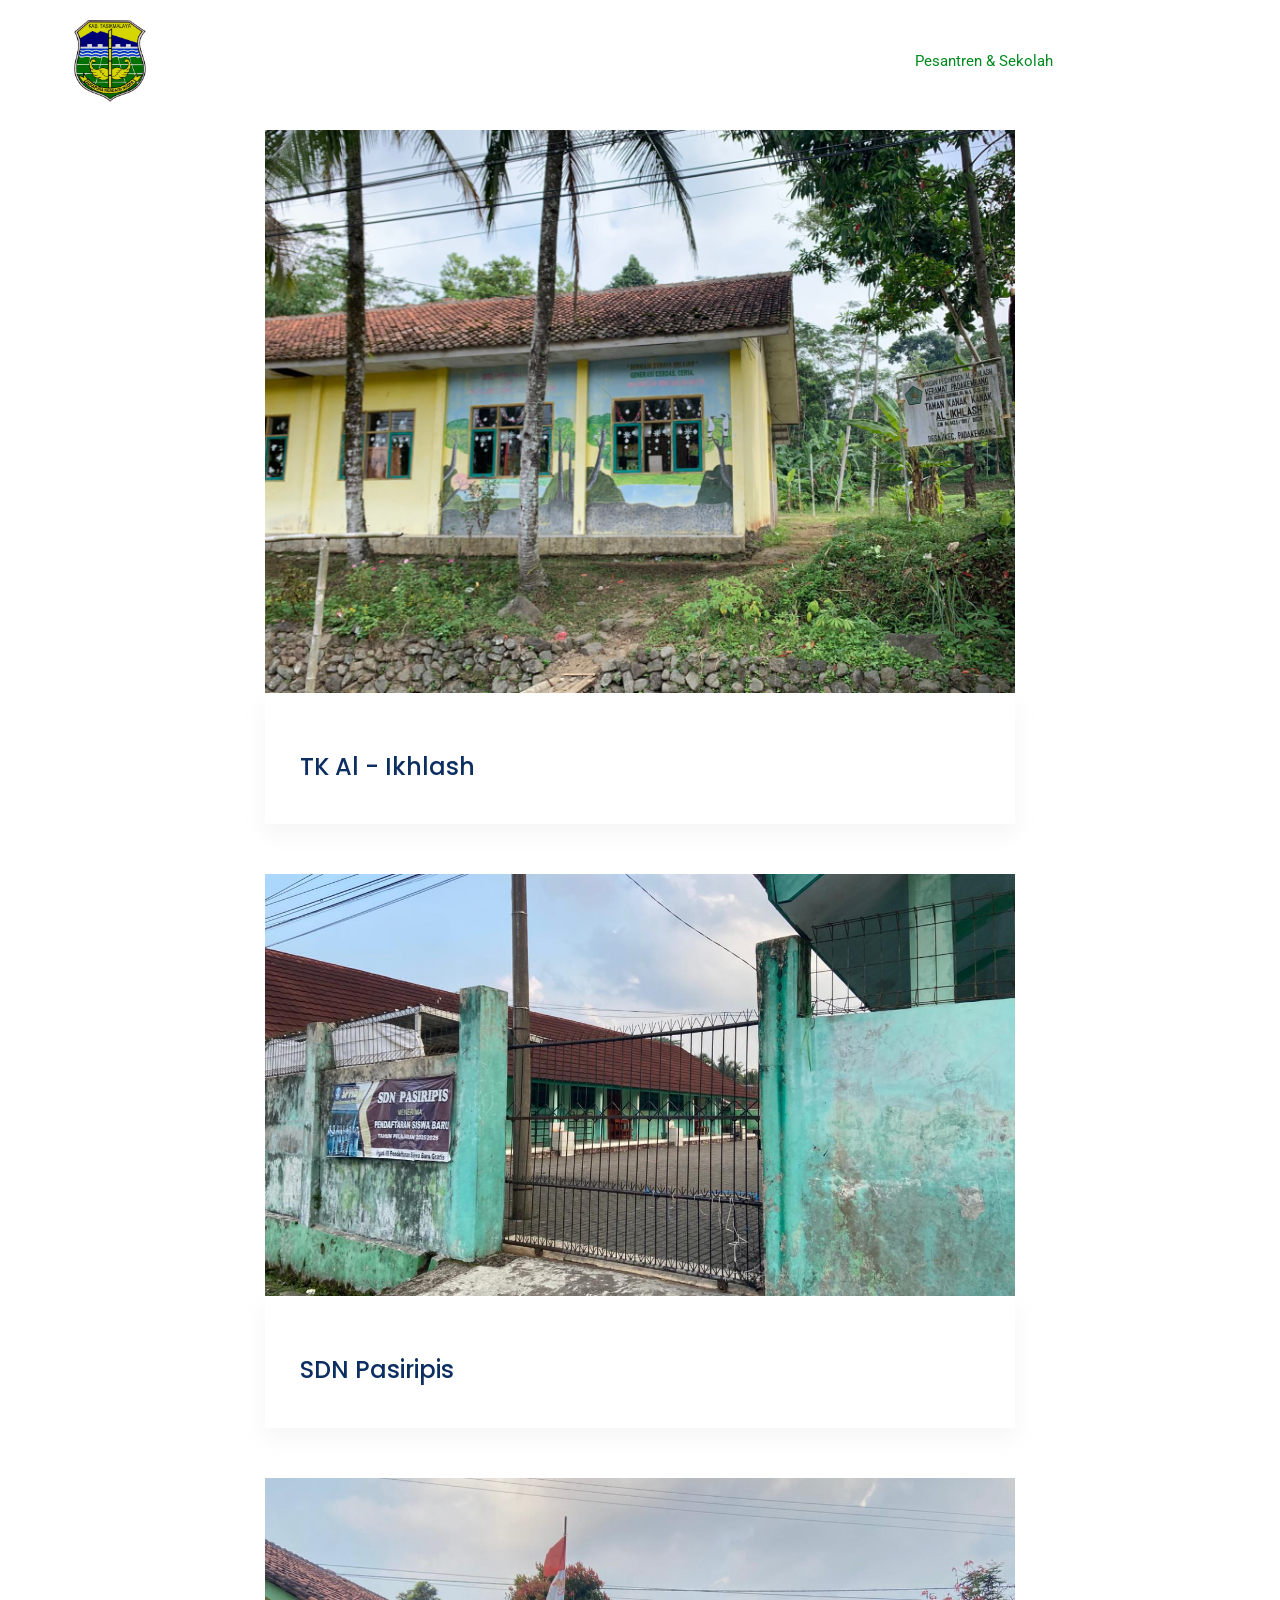
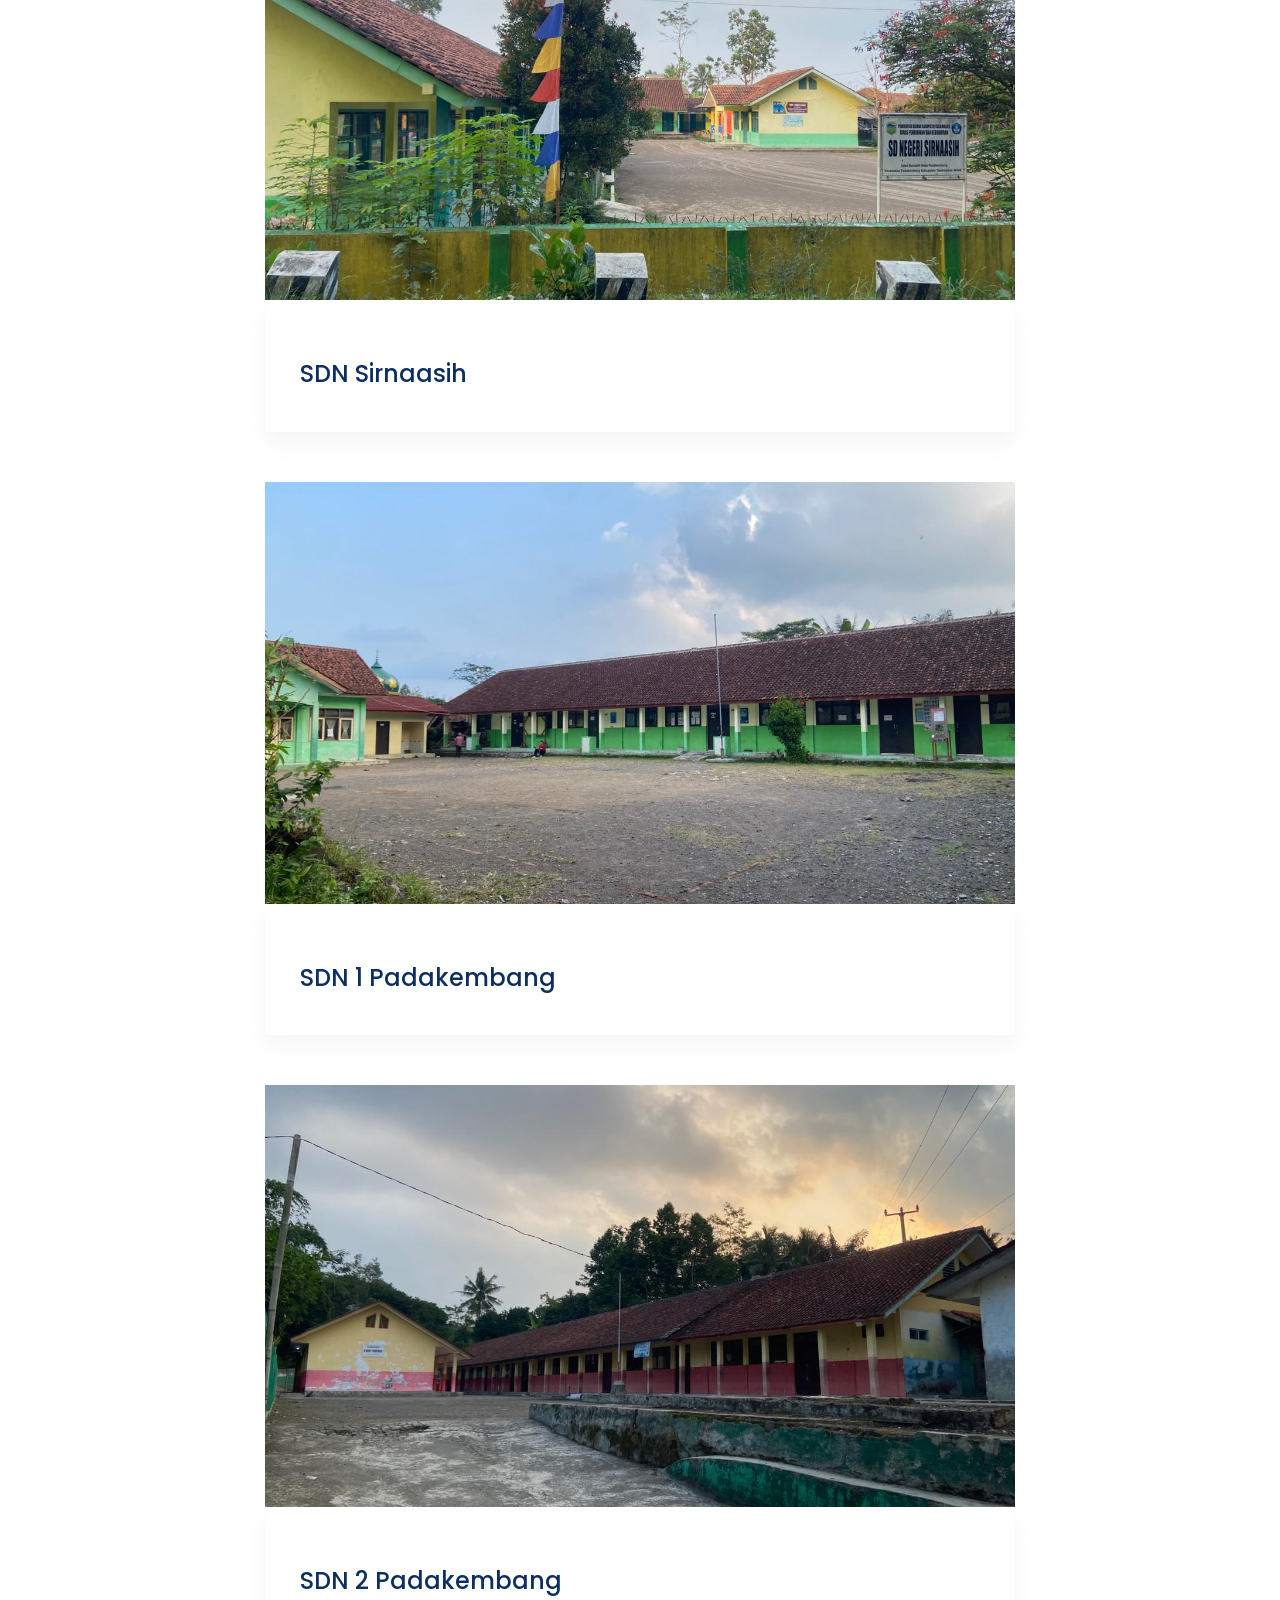
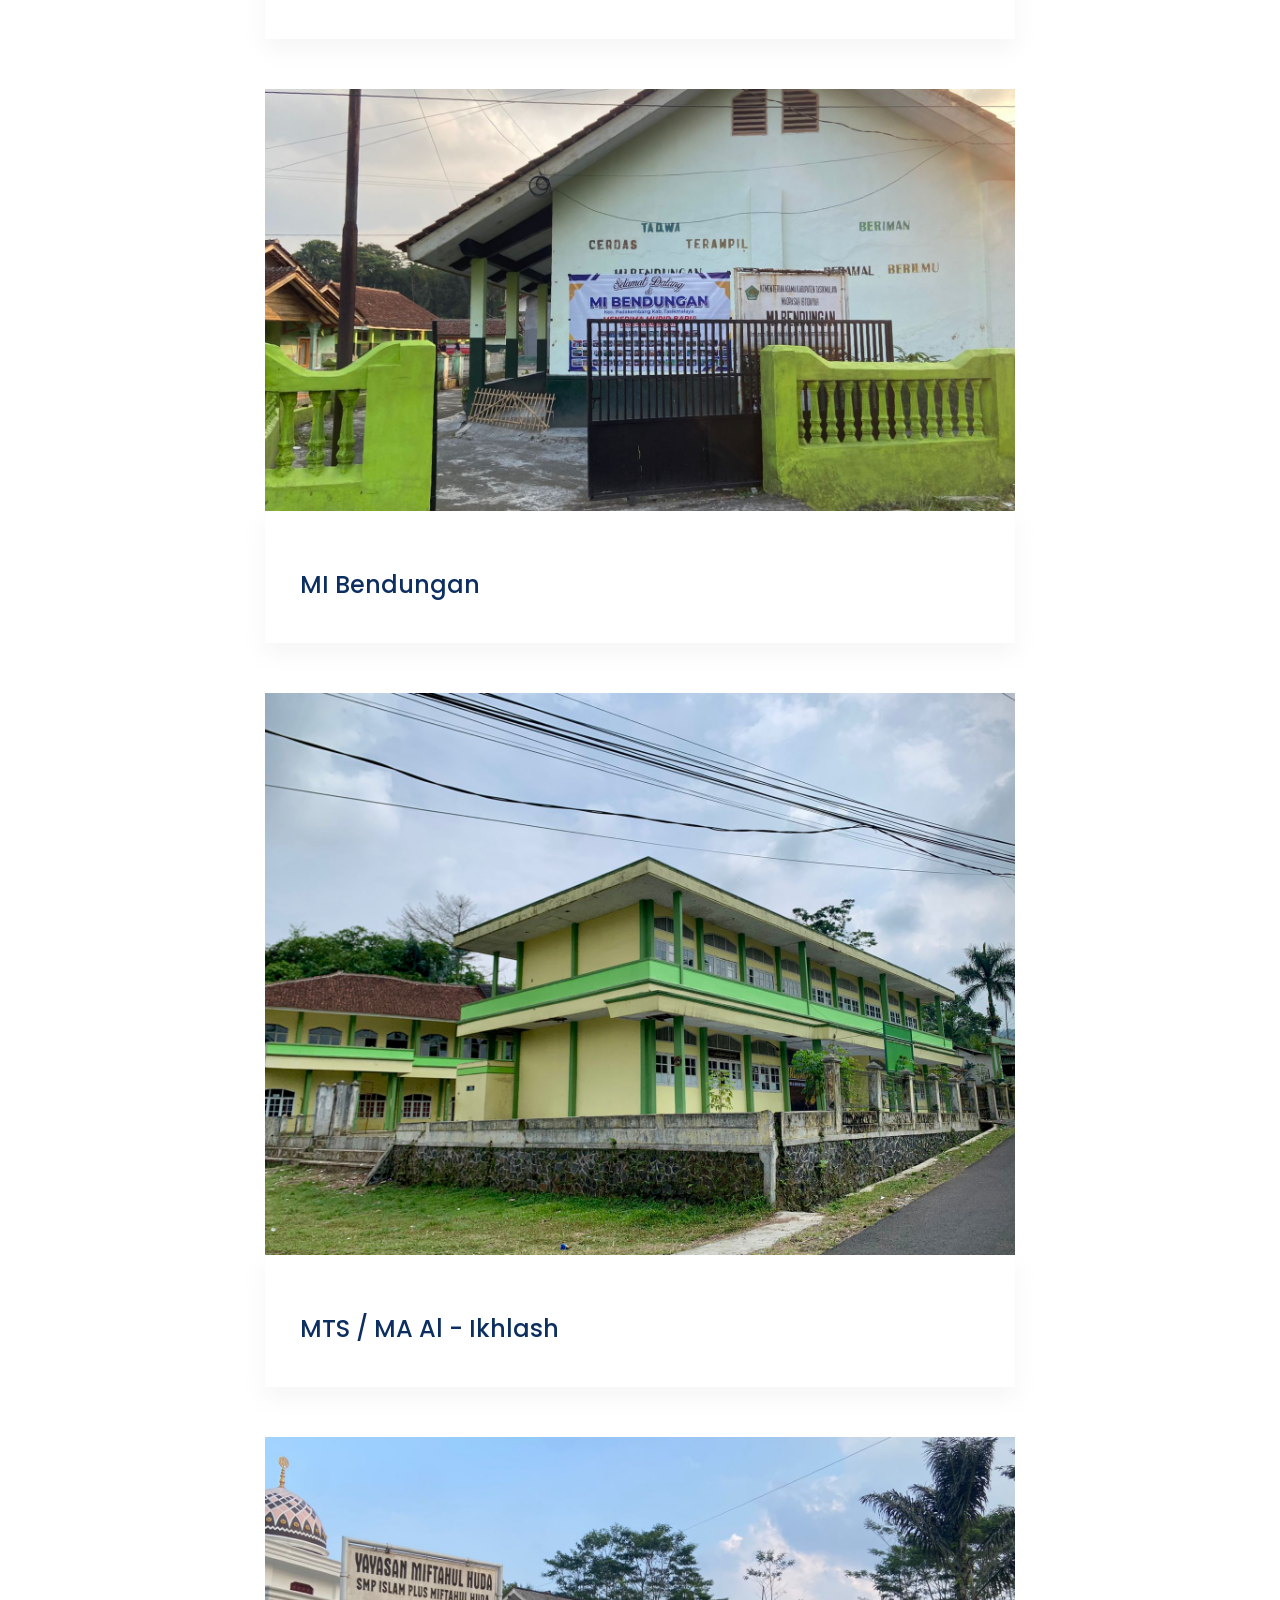
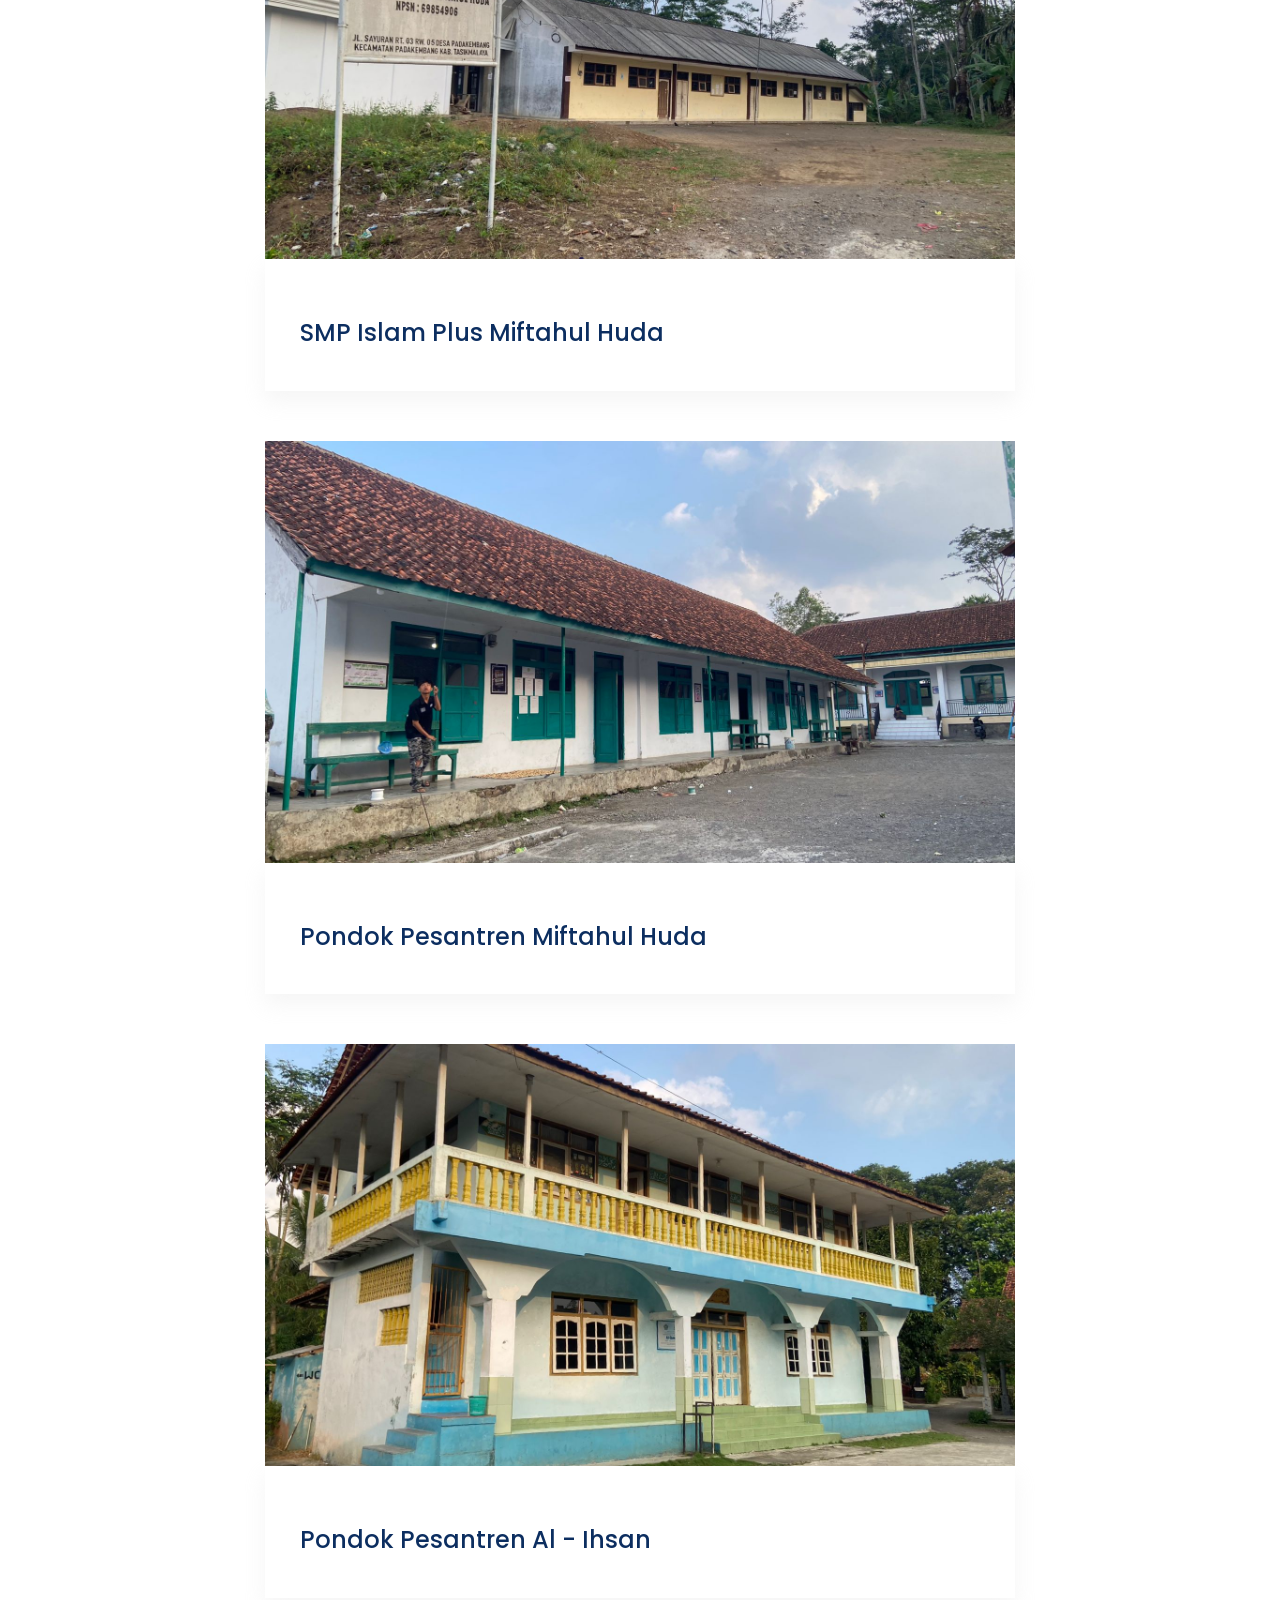
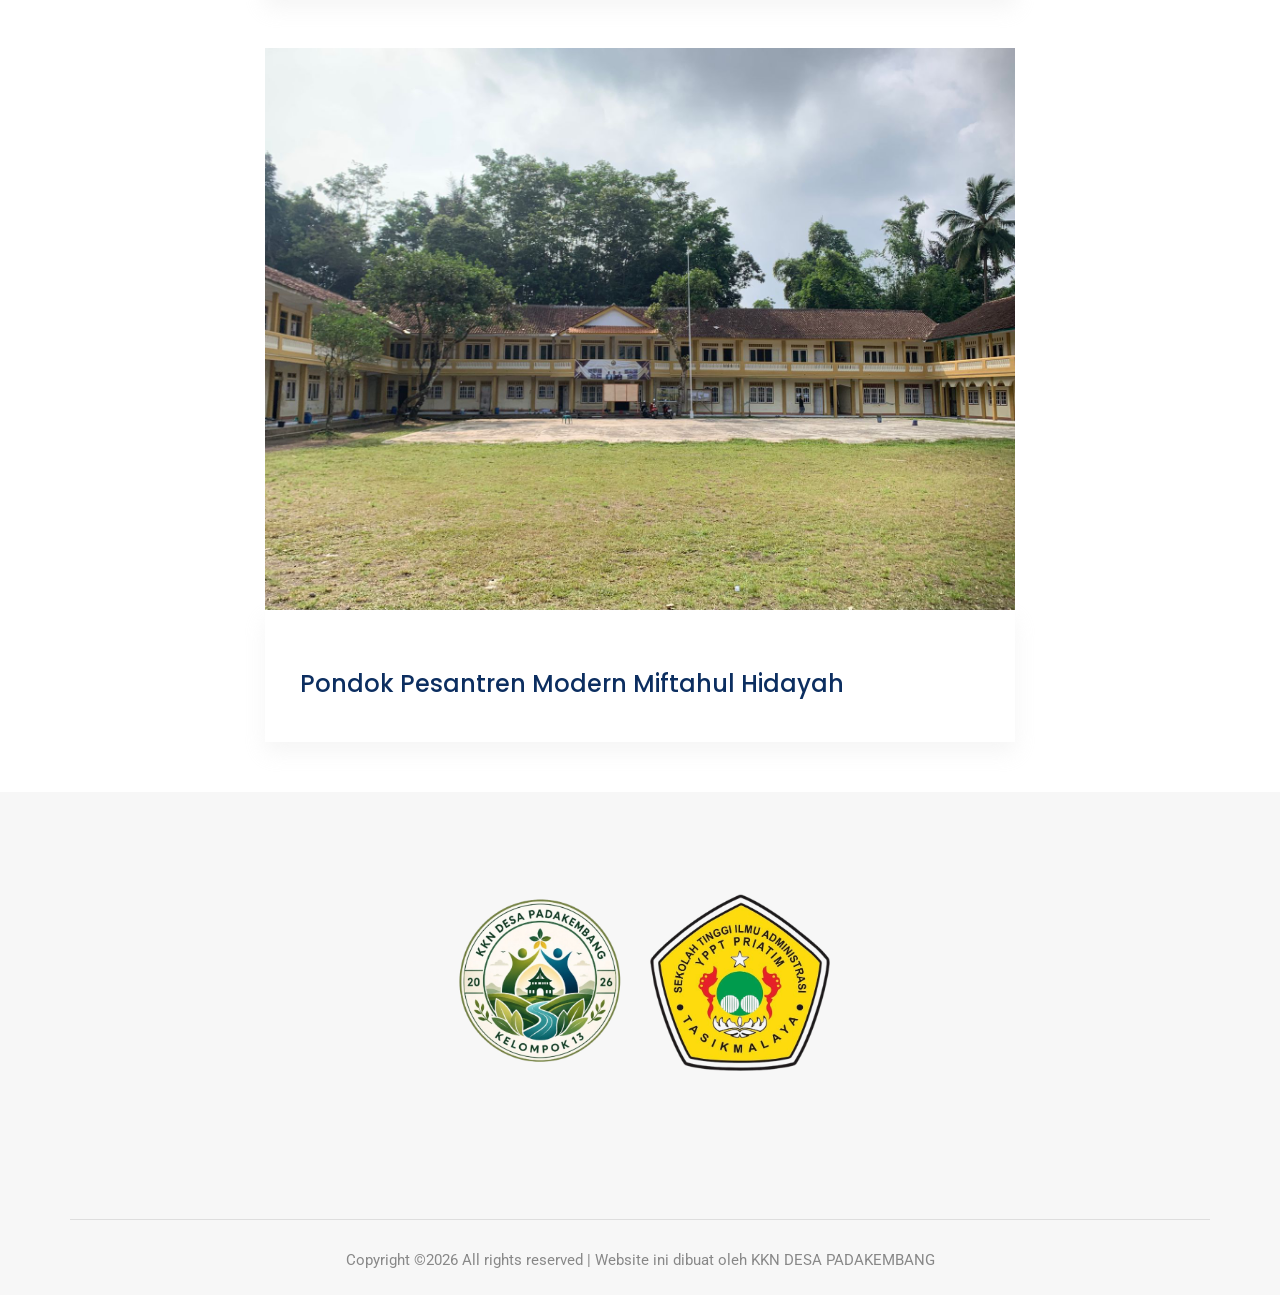
==== sekolah.html @ 6dbe3133 "first commit" ====
<!doctype html>
<html lang="en">

<head>
    <!-- Required meta tags -->
    <meta charset="utf-8">
    <meta name="viewport" content="width=device-width, initial-scale=1, shrink-to-fit=no">
    <title>PADAKEMBANG</title>
    <link rel="icon" href="img/favicon.png">
    <!-- Bootstrap CSS -->
    <link rel="stylesheet" href="css/bootstrap.min.css">
    <!-- animate CSS -->
    <link rel="stylesheet" href="css/animate.css">
    <!-- owl carousel CSS -->
    <link rel="stylesheet" href="css/owl.carousel.min.css">
    <!-- themify CSS -->
    <link rel="stylesheet" href="css/themify-icons.css">
    <!-- flaticon CSS -->
    <link rel="stylesheet" href="css/flaticon.css">
    <!-- font awesome CSS -->
    <link rel="stylesheet" href="css/magnific-popup.css">
    <!-- swiper CSS -->
    <link rel="stylesheet" href="css/slick.css">
    <!-- style CSS -->
    <link rel="stylesheet" href="css/style.css">
</head>

<body>
    <!--::header part start::-->
    <header class="main_menu home_menu">
        <div class="container">
            <div class="row align-items-center">
                <div class="col-lg-12">
                    <nav class="navbar navbar-expand-lg navbar-light">
                        <a class="navbar-brand" href="/"> <img src="img/kab.tasik/kabtasik.png" alt="logo"> </a>
                        <button class="navbar-toggler" type="button" data-toggle="collapse"
                            data-target="#navbarSupportedContent" aria-controls="navbarSupportedContent"
                            aria-expanded="false" aria-label="Toggle navigation">
                            <span class="navbar-toggler-icon"></span>
                        </button>

                        <div class="collapse navbar-collapse main-menu-item justify-content-end"
                          id="navbarSupportedContent">
                          <ul class="navbar-nav align-items-center">
                              <li class="nav-item">
                                  <a class="nav-link" href="index.html" >Beranda</a>
                              </li>
                              <li class="nav-item">
                                <a class="nav-link" href="tentang.html">Profil Desa</a>
                            </li>
                              <li class="nav-item">
                                  <a class="nav-link" href="peta.html">Peta</a>
                              </li>
                              <li class="nav-item">
                                  <a class="nav-link" href="umkm.html">UMKM</a>
                              </li>
                              <li class="nav-item">
                                  <a class="nav-link" href="wisata.html">Desa Wisata</a>
                              </li>
                              <li class="nav-item active">
                                  <a class="nav-link" href="sekolah.html">Pesantren & Sekolah</a>
                              </li>
                              <li class="nav-item">
                                  <a class="nav-link" href="kontak.html">Kontak Kami</a>
                              </li>                             
                            </ul>
                        </div>
                    </nav>
                </div>
            </div>
        </div>
    </header>
    <!-- Header part end-->
    <!-- breadcrumb start
    <section class="breadcrumb breadcrumb_bg-sekolah">
        <div class="container">
            <div class="row">
                <div class="col-lg-12">
                    <div class="breadcrumb_iner text-center">
                        <div class="breadcrumb_iner_item">
                            <h2>Sekolah</h2>
                        </div>
                    </div>
                </div>
            </div>
        </div>
    </section> -->
    <!-- breadcrumb start-->


    <!--================Blog Area =================-->
    <section class="blog_area section_padding">
        <div class="container">
            <div class="row justify-content-center">
                <div class="col-lg-8 mb-5 mb-lg-0">
                    <div class="blog_left_sidebar">
                        <article class="blog_item">
                            <div class="blog_item_img">
                                <img class="card-img rounded-0" src="img/sekolah11.jpeg" alt="">
                            </div>
                            <div class="blog_details">
                                <a class="d-inline-block" href="single-blog.html">
                                    <h3>TK Al - Ikhlash</h3>
                                </a>
                            </div>
                        </article>
                        <article class="blog_item">
                            <div class="blog_item_img">
                                <img class="card-img rounded-0" src="img/sekolah5.jpeg" alt="">
                            </div>
                            <div class="blog_details">
                                <a class="d-inline-block" href="single-blog.html">
                                    <h3>SDN Pasiripis</h3>
                                </a>
                            </div>
                        </article>
                        <article class="blog_item">
                            <div class="blog_item_img">
                                <img class="card-img rounded-0" src="img/sekolah1.jpeg" alt="">
                            </div>
                            <div class="blog_details">
                                <a class="d-inline-block" href="single-blog.html">
                                    <h3>SDN Sirnaasih</h3>
                                </a>
                            </div>
                        </article>
                        <article class="blog_item">
                            <div class="blog_item_img">
                                <img class="card-img rounded-0" src="img/sekolah3.jpeg" alt="">
                            </div>
                            <div class="blog_details">
                                <a class="d-inline-block" href="single-blog.html">
                                    <h3>SDN 1 Padakembang</h3>
                                </a>
                            </div>
                        </article>
                        <article class="blog_item">
                            <div class="blog_item_img">
                                <img class="card-img rounded-0" src="img/sekolah2.jpeg" alt="">
                            </div>
                            <div class="blog_details">
                                <a class="d-inline-block" href="single-blog.html">
                                    <h3>SDN 2 Padakembang</h3>
                                </a>
                            </div>
                        </article>
                        <article class="blog_item">
                            <div class="blog_item_img">
                                <img class="card-img rounded-0" src="img/sekolah8.jpeg" alt="">
                            </div>
                            <div class="blog_details">
                                <a class="d-inline-block" href="single-blog.html">
                                    <h3>MI Bendungan</h3>
                                </a>
                            </div>
                        </article>
                        <article class="blog_item">
                            <div class="blog_item_img">
                                <img class="card-img rounded-0" src="img/sekolah10.jpeg" alt="">
                            </div>
                            <div class="blog_details">
                                <a class="d-inline-block" href="single-blog.html">
                                    <h3>MTS / MA Al - Ikhlash</h3>
                                </a>
                            </div>
                        </article>
                        <article class="blog_item">
                            <div class="blog_item_img">
                                <img class="card-img rounded-0" src="img/sekolah7.jpeg" alt="">
                            </div>
                            <div class="blog_details">
                                <a class="d-inline-block" href="single-blog.html">
                                    <h3>SMP Islam Plus Miftahul Huda</h3>
                                </a>
                            </div>
                        </article>
                        <article class="blog_item">
                            <div class="blog_item_img">
                                <img class="card-img rounded-0" src="img/sekolah6.jpeg" alt="">
                            </div>
                            <div class="blog_details">
                                <a class="d-inline-block" href="single-blog.html">
                                    <h3>Pondok Pesantren Miftahul Huda</h3>
                                </a>
                            </div>
                        </article>
                        <article class="blog_item">
                            <div class="blog_item_img">
                                <img class="card-img rounded-0" src="img/sekolah9.jpeg" alt="">
                            </div>
                            <div class="blog_details">
                                <a class="d-inline-block" href="single-blog.html">
                                    <h3>Pondok Pesantren Al - Ihsan</h3>
                                </a>
                            </div>
                        </article>
                        <article class="blog_item">
                            <div class="blog_item_img">
                                <img class="card-img rounded-0" src="img/sekolah4.jpeg" alt="">
                            </div>
                            <div class="blog_details">
                                <a class="d-inline-block" href="single-blog.html">
                                    <h3>Pondok Pesantren Modern Miftahul Hidayah</h3>
                                </a>
                            </div>
                        </article>
                    </div>
                </div>
                
                    </div>
                </div>
            </div>
        </div>
    </section>
    <!--================Blog Area =================-->

    <!-- footer part start-->
    <footer class="footer-area">
        <div class="container">
            <div class="row justify-content-between">
                <div class="single-footer-widget footer_1 logo-footer">
                    <div class="single-footer-widget footer_1">
                        <a href="/"> <img src="img/kkn.png" alt=""> </a>
                        <a href="/"> <img src="img/kampus.png" alt=""> </a>
                    </div>
                </div>

  
        </div>
        <div class="container-fluid">
            <div class="row">
                <div class="col-lg-12">
                    <div class="copyright_part_text text-center">
                        <div class="row">
                            <div class="col-lg-12">
                                <p class="footer-text m-0"><!-- Link back to Colorlib can't be removed. Template is licensed under CC BY 3.0. -->
    Copyright &copy;<script>document.write(new Date().getFullYear());</script> All rights reserved | Website ini dibuat oleh KKN DESA PADAKEMBANG
    <!-- Link back to Colorlib can't be removed. Template is licensed under CC BY 3.0. --></p>
                            </div>
                        </div>
                    </div>
                </div>
            </div>
        </div>
    </footer>
    <!-- footer part end-->

    <!-- jquery plugins here-->
    <!-- jquery -->
    <script src="js/jquery-1.12.1.min.js"></script>
    <!-- popper js -->
    <script src="js/popper.min.js"></script>
    <!-- bootstrap js -->
    <script src="js/bootstrap.min.js"></script>
    <!-- easing js -->
    <script src="js/jquery.magnific-popup.js"></script>
    <!-- swiper js -->
    <script src="js/swiper.min.js"></script>
    <script src="js/jquery.nice-select.min.js"></script>
    <!-- swiper js -->
    <script src="js/masonry.pkgd.js"></script>
    <!-- particles js -->
    <script src="js/owl.carousel.min.js"></script>
    <!-- swiper js -->
    <script src="js/slick.min.js"></script>
    <script src="js/jquery.counterup.min.js"></script>
    <script src="js/waypoints.min.js"></script>
    <!-- custom js -->
    <script src="js/custom.js"></script>
</body>

</html>
---- css/themify-icons.css ----
@font-face {
	font-family: 'themify';
	src:url('../fonts/themify.eot?-fvbane');
	src:url('../fonts/themify.eot?#iefix-fvbane') format('embedded-opentype'),
		url('../fonts/themify.woff?-fvbane') format('woff'),
		url('../fonts/themify.ttf?-fvbane') format('truetype'),
		url('../fonts/themify.svg?-fvbane#themify') format('svg');
	font-weight: normal;
	font-style: normal;
}

[class^="ti-"], [class*=" ti-"] {
	font-family: 'themify';
	speak: none;
	font-style: normal;
	font-weight: normal;
	font-variant: normal;
	text-transform: none;
	line-height: 1;

	/* Better Font Rendering =========== */
	-webkit-font-smoothing: antialiased;
	-moz-osx-font-smoothing: grayscale;
}

.ti-wand:before {
	content: "\e600";
}
.ti-volume:before {
	content: "\e601";
}
.ti-user:before {
	content: "\e602";
}
.ti-unlock:before {
	content: "\e603";
}
.ti-unlink:before {
	content: "\e604";
}
.ti-trash:before {
	content: "\e605";
}
.ti-thought:before {
	content: "\e606";
}
.ti-target:before {
	content: "\e607";
}
.ti-tag:before {
	content: "\e608";
}
.ti-tablet:before {
	content: "\e609";
}
.ti-star:before {
	content: "\e60a";
}
.ti-spray:before {
	content: "\e60b";
}
.ti-signal:before {
	content: "\e60c";
}
.ti-shopping-cart:before {
	content: "\e60d";
}
.ti-shopping-cart-full:before {
	content: "\e60e";
}
.ti-settings:before {
	content: "\e60f";
}
.ti-search:before {
	content: "\e610";
}
.ti-zoom-in:before {
	content: "\e611";
}
.ti-zoom-out:before {
	content: "\e612";
}
.ti-cut:before {
	content: "\e613";
}
.ti-ruler:before {
	content: "\e614";
}
.ti-ruler-pencil:before {
	content: "\e615";
}
.ti-ruler-alt:before {
	content: "\e616";
}
.ti-bookmark:before {
	content: "\e617";
}
.ti-bookmark-alt:before {
	content: "\e618";
}
.ti-reload:before {
	content: "\e619";
}
.ti-plus:before {
	content: "\e61a";
}
.ti-pin:before {
	content: "\e61b";
}
.ti-pencil:before {
	content: "\e61c";
}
.ti-pencil-alt:before {
	content: "\e61d";
}
.ti-paint-roller:before {
	content: "\e61e";
}
.ti-paint-bucket:before {
	content: "\e61f";
}
.ti-na:before {
	content: "\e620";
}
.ti-mobile:before {
	content: "\e621";
}
.ti-minus:before {
	content: "\e622";
}
.ti-medall:before {
	content: "\e623";
}
.ti-medall-alt:before {
	content: "\e624";
}
.ti-marker:before {
	content: "\e625";
}
.ti-marker-alt:before {
	content: "\e626";
}
.ti-arrow-up:before {
	content: "\e627";
}
.ti-arrow-right:before {
	content: "\e628";
}
.ti-arrow-left:before {
	content: "\e629";
}
.ti-arrow-down:before {
	content: "\e62a";
}
.ti-lock:before {
	content: "\e62b";
}
.ti-location-arrow:before {
	content: "\e62c";
}
.ti-link:before {
	content: "\e62d";
}
.ti-layout:before {
	content: "\e62e";
}
.ti-layers:before {
	content: "\e62f";
}
.ti-layers-alt:before {
	content: "\e630";
}
.ti-key:before {
	content: "\e631";
}
.ti-import:before {
	content: "\e632";
}
.ti-image:before {
	content: "\e633";
}
.ti-heart:before {
	content: "\e634";
}
.ti-heart-broken:before {
	content: "\e635";
}
.ti-hand-stop:before {
	content: "\e636";
}
.ti-hand-open:before {
	content: "\e637";
}
.ti-hand-drag:before {
	content: "\e638";
}
.ti-folder:before {
	content: "\e639";
}
.ti-flag:before {
	content: "\e63a";
}
.ti-flag-alt:before {
	content: "\e63b";
}
.ti-flag-alt-2:before {
	content: "\e63c";
}
.ti-eye:before {
	content: "\e63d";
}
.ti-export:before {
	content: "\e63e";
}
.ti-exchange-vertical:before {
	content: "\e63f";
}
.ti-desktop:before {
	content: "\e640";
}
.ti-cup:before {
	content: "\e641";
}
.ti-crown:before {
	content: "\e642";
}
.ti-comments:before {
	content: "\e643";
}
.ti-comment:before {
	content: "\e644";
}
.ti-comment-alt:before {
	content: "\e645";
}
.ti-close:before {
	content: "\e646";
}
.ti-clip:before {
	content: "\e647";
}
.ti-angle-up:before {
	content: "\e648";
}
.ti-angle-right:before {
	content: "\e649";
}
.ti-angle-left:before {
	content: "\e64a";
}
.ti-angle-down:before {
	content: "\e64b";
}
.ti-check:before {
	content: "\e64c";
}
.ti-check-box:before {
	content: "\e64d";
}
.ti-camera:before {
	content: "\e64e";
}
.ti-announcement:before {
	content: "\e64f";
}
.ti-brush:before {
	content: "\e650";
}
.ti-briefcase:before {
	content: "\e651";
}
.ti-bolt:before {
	content: "\e652";
}
.ti-bolt-alt:before {
	content: "\e653";
}
.ti-blackboard:before {
	content: "\e654";
}
.ti-bag:before {
	content: "\e655";
}
.ti-move:before {
	content: "\e656";
}
.ti-arrows-vertical:before {
	content: "\e657";
}
.ti-arrows-horizontal:before {
	content: "\e658";
}
.ti-fullscreen:before {
	content: "\e659";
}
.ti-arrow-top-right:before {
	content: "\e65a";
}
.ti-arrow-top-left:before {
	content: "\e65b";
}
.ti-arrow-circle-up:before {
	content: "\e65c";
}
.ti-arrow-circle-right:before {
	content: "\e65d";
}
.ti-arrow-circle-left:before {
	content: "\e65e";
}
.ti-arrow-circle-down:before {
	content: "\e65f";
}
.ti-angle-double-up:before {
	content: "\e660";
}
.ti-angle-double-right:before {
	content: "\e661";
}
.ti-angle-double-left:before {
	content: "\e662";
}
.ti-angle-double-down:before {
	content: "\e663";
}
.ti-zip:before {
	content: "\e664";
}
.ti-world:before {
	content: "\e665";
}
.ti-wheelchair:before {
	content: "\e666";
}
.ti-view-list:before {
	content: "\e667";
}
.ti-view-list-alt:before {
	content: "\e668";
}
.ti-view-grid:before {
	content: "\e669";
}
.ti-uppercase:before {
	content: "\e66a";
}
.ti-upload:before {
	content: "\e66b";
}
.ti-underline:before {
	content: "\e66c";
}
.ti-truck:before {
	content: "\e66d";
}
.ti-timer:before {
	content: "\e66e";
}
.ti-ticket:before {
	content: "\e66f";
}
.ti-thumb-up:before {
	content: "\e670";
}
.ti-thumb-down:before {
	content: "\e671";
}
.ti-text:before {
	content: "\e672";
}
.ti-stats-up:before {
	content: "\e673";
}
.ti-stats-down:before {
	content: "\e674";
}
.ti-split-v:before {
	content: "\e675";
}
.ti-split-h:before {
	content: "\e676";
}
.ti-smallcap:before {
	content: "\e677";
}
.ti-shine:before {
	content: "\e678";
}
.ti-shift-right:before {
	content: "\e679";
}
.ti-shift-left:before {
	content: "\e67a";
}
.ti-shield:before {
	content: "\e67b";
}
.ti-notepad:before {
	content: "\e67c";
}
.ti-server:before {
	content: "\e67d";
}
.ti-quote-right:before {
	content: "\e67e";
}
.ti-quote-left:before {
	content: "\e67f";
}
.ti-pulse:before {
	content: "\e680";
}
.ti-printer:before {
	content: "\e681";
}
.ti-power-off:before {
	content: "\e682";
}
.ti-plug:before {
	content: "\e683";
}
.ti-pie-chart:before {
	content: "\e684";
}
.ti-paragraph:before {
	content: "\e685";
}
.ti-panel:before {
	content: "\e686";
}
.ti-package:before {
	content: "\e687";
}
.ti-music:before {
	content: "\e688";
}
.ti-music-alt:before {
	content: "\e689";
}
.ti-mouse:before {
	content: "\e68a";
}
.ti-mouse-alt:before {
	content: "\e68b";
}
.ti-money:before {
	content: "\e68c";
}
.ti-microphone:before {
	content: "\e68d";
}
.ti-menu:before {
	content: "\e68e";
}
.ti-menu-alt:before {
	content: "\e68f";
}
.ti-map:before {
	content: "\e690";
}
.ti-map-alt:before {
	content: "\e691";
}
.ti-loop:before {
	content: "\e692";
}
.ti-location-pin:before {
	content: "\e693";
}
.ti-list:before {
	content: "\e694";
}
.ti-light-bulb:before {
	content: "\e695";
}
.ti-Italic:before {
	content: "\e696";
}
.ti-info:before {
	content: "\e697";
}
.ti-infinite:before {
	content: "\e698";
}
.ti-id-badge:before {
	content: "\e699";
}
.ti-hummer:before {
	content: "\e69a";
}
.ti-home:before {
	content: "\e69b";
}
.ti-help:before {
	content: "\e69c";
}
.ti-headphone:before {
	content: "\e69d";
}
.ti-harddrives:before {
	content: "\e69e";
}
.ti-harddrive:before {
	content: "\e69f";
}
.ti-gift:before {
	content: "\e6a0";
}
.ti-game:before {
	content: "\e6a1";
}
.ti-filter:before {
	content: "\e6a2";
}
.ti-files:before {
	content: "\e6a3";
}
.ti-file:before {
	content: "\e6a4";
}
.ti-eraser:before {
	content: "\e6a5";
}
.ti-envelope:before {
	content: "\e6a6";
}
.ti-download:before {
	content: "\e6a7";
}
.ti-direction:before {
	content: "\e6a8";
}
.ti-direction-alt:before {
	content: "\e6a9";
}
.ti-dashboard:before {
	content: "\e6aa";
}
.ti-control-stop:before {
	content: "\e6ab";
}
.ti-control-shuffle:before {
	content: "\e6ac";
}
.ti-control-play:before {
	content: "\e6ad";
}
.ti-control-pause:before {
	content: "\e6ae";
}
.ti-control-forward:before {
	content: "\e6af";
}
.ti-control-backward:before {
	content: "\e6b0";
}
.ti-cloud:before {
	content: "\e6b1";
}
.ti-cloud-up:before {
	content: "\e6b2";
}
.ti-cloud-down:before {
	content: "\e6b3";
}
.ti-clipboard:before {
	content: "\e6b4";
}
.ti-car:before {
	content: "\e6b5";
}
.ti-calendar:before {
	content: "\e6b6";
}
.ti-book:before {
	content: "\e6b7";
}
.ti-bell:before {
	content: "\e6b8";
}
.ti-basketball:before {
	content: "\e6b9";
}
.ti-bar-chart:before {
	content: "\e6ba";
}
.ti-bar-chart-alt:before {
	content: "\e6bb";
}
.ti-back-right:before {
	content: "\e6bc";
}
.ti-back-left:before {
	content: "\e6bd";
}
.ti-arrows-corner:before {
	content: "\e6be";
}
.ti-archive:before {
	content: "\e6bf";
}
.ti-anchor:before {
	content: "\e6c0";
}
.ti-align-right:before {
	content: "\e6c1";
}
.ti-align-left:before {
	content: "\e6c2";
}
.ti-align-justify:before {
	content: "\e6c3";
}
.ti-align-center:before {
	content: "\e6c4";
}
.ti-alert:before {
	content: "\e6c5";
}
.ti-alarm-clock:before {
	content: "\e6c6";
}
.ti-agenda:before {
	content: "\e6c7";
}
.ti-write:before {
	content: "\e6c8";
}
.ti-window:before {
	content: "\e6c9";
}
.ti-widgetized:before {
	content: "\e6ca";
}
.ti-widget:before {
	content: "\e6cb";
}
.ti-widget-alt:before {
	content: "\e6cc";
}
.ti-wallet:before {
	content: "\e6cd";
}
.ti-video-clapper:before {
	content: "\e6ce";
}
.ti-video-camera:before {
	content: "\e6cf";
}
.ti-vector:before {
	content: "\e6d0";
}
.ti-themify-logo:before {
	content: "\e6d1";
}
.ti-themify-favicon:before {
	content: "\e6d2";
}
.ti-themify-favicon-alt:before {
	content: "\e6d3";
}
.ti-support:before {
	content: "\e6d4";
}
.ti-stamp:before {
	content: "\e6d5";
}
.ti-split-v-alt:before {
	content: "\e6d6";
}
.ti-slice:before {
	content: "\e6d7";
}
.ti-shortcode:before {
	content: "\e6d8";
}
.ti-shift-right-alt:before {
	content: "\e6d9";
}
.ti-shift-left-alt:before {
	content: "\e6da";
}
.ti-ruler-alt-2:before {
	content: "\e6db";
}
.ti-receipt:before {
	content: "\e6dc";
}
.ti-pin2:before {
	content: "\e6dd";
}
.ti-pin-alt:before {
	content: "\e6de";
}
.ti-pencil-alt2:before {
	content: "\e6df";
}
.ti-palette:before {
	content: "\e6e0";
}
.ti-more:before {
	content: "\e6e1";
}
.ti-more-alt:before {
	content: "\e6e2";
}
.ti-microphone-alt:before {
	content: "\e6e3";
}
.ti-magnet:before {
	content: "\e6e4";
}
.ti-line-double:before {
	content: "\e6e5";
}
.ti-line-dotted:before {
	content: "\e6e6";
}
.ti-line-dashed:before {
	content: "\e6e7";
}
.ti-layout-width-full:before {
	content: "\e6e8";
}
.ti-layout-width-default:before {
	content: "\e6e9";
}
.ti-layout-width-default-alt:before {
	content: "\e6ea";
}
.ti-layout-tab:before {
	content: "\e6eb";
}
.ti-layout-tab-window:before {
	content: "\e6ec";
}
.ti-layout-tab-v:before {
	content: "\e6ed";
}
.ti-layout-tab-min:before {
	content: "\e6ee";
}
.ti-layout-slider:before {
	content: "\e6ef";
}
.ti-layout-slider-alt:before {
	content: "\e6f0";
}
.ti-layout-sidebar-right:before {
	content: "\e6f1";
}
.ti-layout-sidebar-none:before {
	content: "\e6f2";
}
.ti-layout-sidebar-left:before {
	content: "\e6f3";
}
.ti-layout-placeholder:before {
	content: "\e6f4";
}
.ti-layout-menu:before {
	content: "\e6f5";
}
.ti-layout-menu-v:before {
	content: "\e6f6";
}
.ti-layout-menu-separated:before {
	content: "\e6f7";
}
.ti-layout-menu-full:before {
	content: "\e6f8";
}
.ti-layout-media-right-alt:before {
	content: "\e6f9";
}
.ti-layout-media-right:before {
	content: "\e6fa";
}
.ti-layout-media-overlay:before {
	content: "\e6fb";
}
.ti-layout-media-overlay-alt:before {
	content: "\e6fc";
}
.ti-layout-media-overlay-alt-2:before {
	content: "\e6fd";
}
.ti-layout-media-left-alt:before {
	content: "\e6fe";
}
.ti-layout-media-left:before {
	content: "\e6ff";
}
.ti-layout-media-center-alt:before {
	content: "\e700";
}
.ti-layout-media-center:before {
	content: "\e701";
}
.ti-layout-list-thumb:before {
	content: "\e702";
}
.ti-layout-list-thumb-alt:before {
	content: "\e703";
}
.ti-layout-list-post:before {
	content: "\e704";
}
.ti-layout-list-large-image:before {
	content: "\e705";
}
.ti-layout-line-solid:before {
	content: "\e706";
}
.ti-layout-grid4:before {
	content: "\e707";
}
.ti-layout-grid3:before {
	content: "\e708";
}
.ti-layout-grid2:before {
	content: "\e709";
}
.ti-layout-grid2-thumb:before {
	content: "\e70a";
}
.ti-layout-cta-right:before {
	content: "\e70b";
}
.ti-layout-cta-left:before {
	content: "\e70c";
}
.ti-layout-cta-center:before {
	content: "\e70d";
}
.ti-layout-cta-btn-right:before {
	content: "\e70e";
}
.ti-layout-cta-btn-left:before {
	content: "\e70f";
}
.ti-layout-column4:before {
	content: "\e710";
}
.ti-layout-column3:before {
	content: "\e711";
}
.ti-layout-column2:before {
	content: "\e712";
}
.ti-layout-accordion-separated:before {
	content: "\e713";
}
.ti-layout-accordion-merged:before {
	content: "\e714";
}
.ti-layout-accordion-list:before {
	content: "\e715";
}
.ti-ink-pen:before {
	content: "\e716";
}
.ti-info-alt:before {
	content: "\e717";
}
.ti-help-alt:before {
	content: "\e718";
}
.ti-headphone-alt:before {
	content: "\e719";
}
.ti-hand-point-up:before {
	content: "\e71a";
}
.ti-hand-point-right:before {
	content: "\e71b";
}
.ti-hand-point-left:before {
	content: "\e71c";
}
.ti-hand-point-down:before {
	content: "\e71d";
}
.ti-gallery:before {
	content: "\e71e";
}
.ti-face-smile:before {
	content: "\e71f";
}
.ti-face-sad:before {
	content: "\e720";
}
.ti-credit-card:before {
	content: "\e721";
}
.ti-control-skip-forward:before {
	content: "\e722";
}
.ti-control-skip-backward:before {
	content: "\e723";
}
.ti-control-record:before {
	content: "\e724";
}
.ti-control-eject:before {
	content: "\e725";
}
.ti-comments-smiley:before {
	content: "\e726";
}
.ti-brush-alt:before {
	content: "\e727";
}
.ti-youtube:before {
	content: "\e728";
}
.ti-vimeo:before {
	content: "\e729";
}
.ti-twitter:before {
	content: "\e72a";
}
.ti-time:before {
	content: "\e72b";
}
.ti-tumblr:before {
	content: "\e72c";
}
.ti-skype:before {
	content: "\e72d";
}
.ti-share:before {
	content: "\e72e";
}
.ti-share-alt:before {
	content: "\e72f";
}
.ti-rocket:before {
	content: "\e730";
}
.ti-pinterest:before {
	content: "\e731";
}
.ti-new-window:before {
	content: "\e732";
}
.ti-microsoft:before {
	content: "\e733";
}
.ti-list-ol:before {
	content: "\e734";
}
.ti-linkedin:before {
	content: "\e735";
}
.ti-layout-sidebar-2:before {
	content: "\e736";
}
.ti-layout-grid4-alt:before {
	content: "\e737";
}
.ti-layout-grid3-alt:before {
	content: "\e738";
}
.ti-layout-grid2-alt:before {
	content: "\e739";
}
.ti-layout-column4-alt:before {
	content: "\e73a";
}
.ti-layout-column3-alt:before {
	content: "\e73b";
}
.ti-layout-column2-alt:before {
	content: "\e73c";
}
.ti-instagram:before {
	content: "\e73d";
}
.ti-google:before {
	content: "\e73e";
}
.ti-github:before {
	content: "\e73f";
}
.ti-flickr:before {
	content: "\e740";
}
.ti-facebook:before {
	content: "\e741";
}
.ti-dropbox:before {
	content: "\e742";
}
.ti-dribbble:before {
	content: "\e743";
}
.ti-apple:before {
	content: "\e744";
}
.ti-android:before {
	content: "\e745";
}
.ti-save:before {
	content: "\e746";
}
.ti-save-alt:before {
	content: "\e747";
}
.ti-yahoo:before {
	content: "\e748";
}
.ti-wordpress:before {
	content: "\e749";
}
.ti-vimeo-alt:before {
	content: "\e74a";
}
.ti-twitter-alt:before {
	content: "\e74b";
}
.ti-tumblr-alt:before {
	content: "\e74c";
}
.ti-trello:before {
	content: "\e74d";
}
.ti-stack-overflow:before {
	content: "\e74e";
}
.ti-soundcloud:before {
	content: "\e74f";
}
.ti-sharethis:before {
	content: "\e750";
}
.ti-sharethis-alt:before {
	content: "\e751";
}
.ti-reddit:before {
	content: "\e752";
}
.ti-pinterest-alt:before {
	content: "\e753";
}
.ti-microsoft-alt:before {
	content: "\e754";
}
.ti-linux:before {
	content: "\e755";
}
.ti-jsfiddle:before {
	content: "\e756";
}
.ti-joomla:before {
	content: "\e757";
}
.ti-html5:before {
	content: "\e758";
}
.ti-flickr-alt:before {
	content: "\e759";
}
.ti-email:before {
	content: "\e75a";
}
.ti-drupal:before {
	content: "\e75b";
}
.ti-dropbox-alt:before {
	content: "\e75c";
}
.ti-css3:before {
	content: "\e75d";
}
.ti-rss:before {
	content: "\e75e";
}
.ti-rss-alt:before {
	content: "\e75f";
}
---- css/flaticon.css ----
/*
  	Flaticon icon font: Flaticon
  	Creation date: 09/04/2019 10:10
  	*/

@font-face {
  font-family: "Flaticon";
  src: url("../fonts/Flaticon.eot");
  src: url("../fonts/Flaticon.eot?#iefix") format("embedded-opentype"),
       url("../fonts/Flaticon.woff2") format("woff2"),
       url("../fonts/Flaticon.woff") format("woff"),
       url("../fonts/Flaticon.ttf") format("truetype"),
       url("../fonts/Flaticon.svg#Flaticon") format("svg");
  font-weight: normal;
  font-style: normal;
}

@media screen and (-webkit-min-device-pixel-ratio:0) {
  @font-face {
    font-family: "Flaticon";
    src: url("./Flaticon.svg#Flaticon") format("svg");
  }
}

[class^="flaticon-"]:before, [class*=" flaticon-"]:before,
[class^="flaticon-"]:after, [class*=" flaticon-"]:after {   
  font-family: Flaticon;
        font-size: 30px;
       font-style: normal;
       color: #fff;
}

.flaticon-growth:before { content: "\f100"; }
.flaticon-wallet:before { content: "\f101"; }
---- css/style.css ----
/**************** extend css start ****************/
@import url("https://fonts.googleapis.com/css?family=Open+Sans:800|Poppins:300,400,500,600,700,800|Roboto:300,400,500");
/* line 2, E:/172 Etrain Education/172_Etrain_Education_html/sass/_extends.scss */
.btn_1,
.btn_2:hover,
.main_menu .navbar-toggler:after,
.banner_part .banner_text .btn_1,
.feature_part .single_feature:hover span {
  background-image: linear-gradient(to left, #d2e100 0%, #008a20 100%);
}

/* line 6, E:/172 Etrain Education/172_Etrain_Education_html/sass/_extends.scss */
.member_counter {
  background-image: -moz-linear-gradient(0deg, #d2e100 0%, #008a20 100%);
  background-image: -webkit-linear-gradient(0deg, #d2e100 0%, #008a20 100%);
  background-image: -ms-linear-gradient(0deg, #d2e100 0%, #008a20 100%);
}

/**************** extend css start ****************/
/**************** common css start ****************/
/* line 3, E:/172 Etrain Education/172_Etrain_Education_html/sass/_common.scss */
body {
  font-family: "Roboto", sans-serif;
  padding: 0;
  margin: 0;
  font-size: 14px;
}

/* line 9, E:/172 Etrain Education/172_Etrain_Education_html/sass/_common.scss */
.message_submit_form:focus {
  outline: none;
}

/* line 12, E:/172 Etrain Education/172_Etrain_Education_html/sass/_common.scss */
input:hover,
input:focus {
  outline: none !important;
}

/* line 15, E:/172 Etrain Education/172_Etrain_Education_html/sass/_common.scss */
.gray_bg {
  background-color: #f7f7f7;
}

/* line 18, E:/172 Etrain Education/172_Etrain_Education_html/sass/_common.scss */
.section_padding {
  padding: 130px 0px 0px 0px;
}

@media only screen and (min-width: 992px) and (max-width: 1200px) {
  /* line 18, E:/172 Etrain Education/172_Etrain_Education_html/sass/_common.scss */
  .section_padding {
    padding: 80px 0px;
  }
}

@media only screen and (min-width: 768px) and (max-width: 991px) {
  /* line 18, E:/172 Etrain Education/172_Etrain_Education_html/sass/_common.scss */
  .section_padding {
    padding: 70px 0px;
  }
}

@media (max-width: 576px) {
  /* line 18, E:/172 Etrain Education/172_Etrain_Education_html/sass/_common.scss */
  .section_padding {
    padding: 70px 0px;
  }
}

@media only screen and (min-width: 576px) and (max-width: 767px) {
  /* line 18, E:/172 Etrain Education/172_Etrain_Education_html/sass/_common.scss */
  .section_padding {
    padding: 70px 0px;
  }
}

/* line 33, E:/172 Etrain Education/172_Etrain_Education_html/sass/_common.scss */
.single_padding_top {
  padding-top: 140px !important;
}

@media only screen and (min-width: 992px) and (max-width: 1200px) {
  /* line 33, E:/172 Etrain Education/172_Etrain_Education_html/sass/_common.scss */
  .single_padding_top {
    padding-top: 70px !important;
  }
}

@media only screen and (min-width: 768px) and (max-width: 991px) {
  /* line 33, E:/172 Etrain Education/172_Etrain_Education_html/sass/_common.scss */
  .single_padding_top {
    padding-top: 70px !important;
  }
}

@media (max-width: 576px) {
  /* line 33, E:/172 Etrain Education/172_Etrain_Education_html/sass/_common.scss */
  .single_padding_top {
    padding-top: 70px !important;
  }
}

@media only screen and (min-width: 576px) and (max-width: 767px) {
  /* line 33, E:/172 Etrain Education/172_Etrain_Education_html/sass/_common.scss */
  .single_padding_top {
    padding-top: 80px !important;
  }
}

/* line 48, E:/172 Etrain Education/172_Etrain_Education_html/sass/_common.scss */
.padding_top {
  padding-top: 140px;
}

@media only screen and (min-width: 992px) and (max-width: 1200px) {
  /* line 48, E:/172 Etrain Education/172_Etrain_Education_html/sass/_common.scss */
  .padding_top {
    padding-top: 80px;
  }
}

@media only screen and (min-width: 768px) and (max-width: 991px) {
  /* line 48, E:/172 Etrain Education/172_Etrain_Education_html/sass/_common.scss */
  .padding_top {
    padding-top: 70px;
  }
}

@media (max-width: 576px) {
  /* line 48, E:/172 Etrain Education/172_Etrain_Education_html/sass/_common.scss */
  .padding_top {
    padding-top: 70px;
  }
}

@media only screen and (min-width: 576px) and (max-width: 767px) {
  /* line 48, E:/172 Etrain Education/172_Etrain_Education_html/sass/_common.scss */
  .padding_top {
    padding-top: 70px;
  }
}

/* line 63, E:/172 Etrain Education/172_Etrain_Education_html/sass/_common.scss */
a {
  text-decoration: none;
  -webkit-transition: 0.5s;
  transition: 0.5s;
}

/* line 66, E:/172 Etrain Education/172_Etrain_Education_html/sass/_common.scss */
a:hover {
  outline: none;
  text-decoration: none;
}

/* line 72, E:/172 Etrain Education/172_Etrain_Education_html/sass/_common.scss */
h1,
h2,
h3,
h4,
h5,
h6 {
  color: #0c2e60;
  font-family: "Poppins", sans-serif;
}

/* line 76, E:/172 Etrain Education/172_Etrain_Education_html/sass/_common.scss */
p {
  color: #666666;
  font-family: "Roboto", sans-serif;
  line-height: 1.929;
  font-size: 14px;
  margin-bottom: 0px;
  color: #888888;
}

/* line 85, E:/172 Etrain Education/172_Etrain_Education_html/sass/_common.scss */
h2 {
  font-size: 44px;
  line-height: 28px;
  color: #0c2e60;
  font-weight: 600;
  line-height: 1.222;
}

@media (max-width: 576px) {
  /* line 85, E:/172 Etrain Education/172_Etrain_Education_html/sass/_common.scss */
  h2 {
    font-size: 22px;
    line-height: 25px;
  }
}

@media only screen and (min-width: 576px) and (max-width: 767px) {
  /* line 85, E:/172 Etrain Education/172_Etrain_Education_html/sass/_common.scss */
  h2 {
    font-size: 24px;
    line-height: 25px;
  }
}

/* line 102, E:/172 Etrain Education/172_Etrain_Education_html/sass/_common.scss */
h3 {
  font-size: 24px;
  line-height: 25px;
}

@media (max-width: 576px) {
  /* line 102, E:/172 Etrain Education/172_Etrain_Education_html/sass/_common.scss */
  h3 {
    font-size: 20px;
  }
}

/* line 111, E:/172 Etrain Education/172_Etrain_Education_html/sass/_common.scss */
h5 {
  font-size: 18px;
  line-height: 22px;
}

/* line 116, E:/172 Etrain Education/172_Etrain_Education_html/sass/_common.scss */
img {
  max-width: 100%;
}

/* line 119, E:/172 Etrain Education/172_Etrain_Education_html/sass/_common.scss */
a:focus,
.button:focus,
button:focus,
.btn:focus {
  text-decoration: none;
  outline: none;
  box-shadow: none;
  -webkit-transition: 1s;
  transition: 1s;
}

/* line 126, E:/172 Etrain Education/172_Etrain_Education_html/sass/_common.scss */
.section_tittle {
  margin-bottom: 110px;
}

@media (max-width: 576px) {
  /* line 126, E:/172 Etrain Education/172_Etrain_Education_html/sass/_common.scss */
  .section_tittle {
    margin-bottom: 50px;
  }
}

@media only screen and (min-width: 576px) and (max-width: 767px) {
  /* line 126, E:/172 Etrain Education/172_Etrain_Education_html/sass/_common.scss */
  .section_tittle {
    margin-bottom: 50px;
  }
}

@media only screen and (min-width: 768px) and (max-width: 991px) {
  /* line 126, E:/172 Etrain Education/172_Etrain_Education_html/sass/_common.scss */
  .section_tittle {
    font-size: 50px;
  }
}

@media only screen and (min-width: 992px) and (max-width: 1200px) {
  /* line 126, E:/172 Etrain Education/172_Etrain_Education_html/sass/_common.scss */
  .section_tittle {
    margin-bottom: 50px;
  }
}

/* line 140, E:/172 Etrain Education/172_Etrain_Education_html/sass/_common.scss */
.section_tittle h2 {
  font-size: 42px;
  color: #0c2e60;
  line-height: 37px;
  font-weight: 700;
  position: relative;
  position: relative;
}

/* line 147, E:/172 Etrain Education/172_Etrain_Education_html/sass/_common.scss */
.section_tittle h2:after {
  position: absolute;
  content: "";
  bottom: -30px;
  left: 0;
  right: 0;
  margin: 0 auto;
  text-align: center;
  width: 80px;
  height: 2px;
  background-color: #008a20;
}

@media (max-width: 576px) {
  /* line 147, E:/172 Etrain Education/172_Etrain_Education_html/sass/_common.scss */
  .section_tittle h2:after {
    bottom: -14px;
  }
}

@media only screen and (min-width: 576px) and (max-width: 767px) {
  /* line 147, E:/172 Etrain Education/172_Etrain_Education_html/sass/_common.scss */
  .section_tittle h2:after {
    bottom: -14px;
  }
}

@media only screen and (min-width: 768px) and (max-width: 991px) {
  /* line 147, E:/172 Etrain Education/172_Etrain_Education_html/sass/_common.scss */
  .section_tittle h2:after {
    bottom: -14px;
  }
}

@media only screen and (min-width: 992px) and (max-width: 1200px) {
  /* line 147, E:/172 Etrain Education/172_Etrain_Education_html/sass/_common.scss */
  .section_tittle h2:after {
    bottom: -14px;
  }
}

@media (max-width: 576px) {
  /* line 140, E:/172 Etrain Education/172_Etrain_Education_html/sass/_common.scss */
  .section_tittle h2 {
    font-size: 25px;
    line-height: 35px;
  }
}

@media only screen and (min-width: 576px) and (max-width: 767px) {
  /* line 140, E:/172 Etrain Education/172_Etrain_Education_html/sass/_common.scss */
  .section_tittle h2 {
    font-size: 25px;
    line-height: 35px;
  }
}

@media only screen and (min-width: 768px) and (max-width: 991px) {
  /* line 140, E:/172 Etrain Education/172_Etrain_Education_html/sass/_common.scss */
  .section_tittle h2 {
    font-size: 30px;
    line-height: 40px;
  }
}

@media only screen and (min-width: 992px) and (max-width: 1200px) {
  /* line 140, E:/172 Etrain Education/172_Etrain_Education_html/sass/_common.scss */
  .section_tittle h2 {
    font-size: 35px;
    line-height: 40px;
  }
}

/* line 189, E:/172 Etrain Education/172_Etrain_Education_html/sass/_common.scss */
.section_tittle p {
  color: #556172;
  font-weight: 500;
  text-transform: uppercase;
  line-height: 11px;
  margin-bottom: 26px;
}

@media (max-width: 576px) {
  /* line 189, E:/172 Etrain Education/172_Etrain_Education_html/sass/_common.scss */
  .section_tittle p {
    margin-bottom: 10px;
  }
}

@media only screen and (min-width: 576px) and (max-width: 767px) {
  /* line 189, E:/172 Etrain Education/172_Etrain_Education_html/sass/_common.scss */
  .section_tittle p {
    margin-bottom: 10px;
  }
}

@media only screen and (min-width: 768px) and (max-width: 991px) {
  /* line 189, E:/172 Etrain Education/172_Etrain_Education_html/sass/_common.scss */
  .section_tittle p {
    margin-bottom: 10px;
  }
}

@media only screen and (min-width: 992px) and (max-width: 1200px) {
  /* line 189, E:/172 Etrain Education/172_Etrain_Education_html/sass/_common.scss */
  .section_tittle p {
    margin-bottom: 10px;
  }
}

/* line 209, E:/172 Etrain Education/172_Etrain_Education_html/sass/_common.scss */
ul {
  list-style: none;
  margin: 0;
  padding: 0;
}

/* line 214, E:/172 Etrain Education/172_Etrain_Education_html/sass/_common.scss */
.mb_110 {
  margin-bottom: 110px;
}

@media (max-width: 576px) {
  /* line 214, E:/172 Etrain Education/172_Etrain_Education_html/sass/_common.scss */
  .mb_110 {
    margin-bottom: 220px;
  }
}

/* line 221, E:/172 Etrain Education/172_Etrain_Education_html/sass/_common.scss */
.mt_130 {
  margin-top: 130px;
}

@media (max-width: 576px) {
  /* line 221, E:/172 Etrain Education/172_Etrain_Education_html/sass/_common.scss */
  .mt_130 {
    margin-top: 70px;
  }
}

@media only screen and (min-width: 576px) and (max-width: 767px) {
  /* line 221, E:/172 Etrain Education/172_Etrain_Education_html/sass/_common.scss */
  .mt_130 {
    margin-top: 70px;
  }
}

@media only screen and (min-width: 768px) and (max-width: 991px) {
  /* line 221, E:/172 Etrain Education/172_Etrain_Education_html/sass/_common.scss */
  .mt_130 {
    margin-top: 70px;
  }
}

@media only screen and (min-width: 992px) and (max-width: 1200px) {
  /* line 221, E:/172 Etrain Education/172_Etrain_Education_html/sass/_common.scss */
  .mt_130 {
    margin-top: 70px;
  }
}

/* line 236, E:/172 Etrain Education/172_Etrain_Education_html/sass/_common.scss */
.mb_130 {
  margin-bottom: 130px;
}

@media (max-width: 576px) {
  /* line 236, E:/172 Etrain Education/172_Etrain_Education_html/sass/_common.scss */
  .mb_130 {
    margin-bottom: 70px;
  }
}

@media only screen and (min-width: 576px) and (max-width: 767px) {
  /* line 236, E:/172 Etrain Education/172_Etrain_Education_html/sass/_common.scss */
  .mb_130 {
    margin-bottom: 70px;
  }
}

@media only screen and (min-width: 768px) and (max-width: 991px) {
  /* line 236, E:/172 Etrain Education/172_Etrain_Education_html/sass/_common.scss */
  .mb_130 {
    margin-bottom: 70px;
  }
}

@media only screen and (min-width: 992px) and (max-width: 1200px) {
  /* line 236, E:/172 Etrain Education/172_Etrain_Education_html/sass/_common.scss */
  .mb_130 {
    margin-bottom: 70px;
  }
}

/* line 251, E:/172 Etrain Education/172_Etrain_Education_html/sass/_common.scss */
.padding_less_40 {
  margin-bottom: -50px;
}

/* line 254, E:/172 Etrain Education/172_Etrain_Education_html/sass/_common.scss */
.z_index {
  z-index: 9 !important;
  position: relative;
}

@media only screen and (min-width: 1200px) and (max-width: 3640px) {
  /* line 260, E:/172 Etrain Education/172_Etrain_Education_html/sass/_common.scss */
  .container {
    max-width: 1170px;
  }
}

@media (max-width: 1200px) {
  /* line 265, E:/172 Etrain Education/172_Etrain_Education_html/sass/_common.scss */
  [class*="hero-ani-"] {
    display: none !important;
  }
}

/**************** common css end ****************/
/* Main Button Area css
============================================================================================ */
/* line 3, E:/172 Etrain Education/172_Etrain_Education_html/sass/_button.scss */
.submit_btn {
  width: auto;
  display: inline-block;
  background: #fff;
  padding: 0px 50px;
  color: #fff;
  font-size: 13px;
  font-weight: 500;
  line-height: 50px;
  border-radius: 5px;
  outline: none !important;
  box-shadow: none !important;
  text-align: center;
  border: 1px solid #edeff2;
  cursor: pointer;
  -webkit-transition: 0.5s;
  transition: 0.5s;
}

/* line 19, E:/172 Etrain Education/172_Etrain_Education_html/sass/_button.scss */
.submit_btn:hover {
  background: transparent;
}

/* line 24, E:/172 Etrain Education/172_Etrain_Education_html/sass/_button.scss */
.btn_1 {
  display: inline-block;
  padding: 13.5px 45px;
  border-radius: 50px;
  font-size: 14px;
  color: #fff;
  -o-transition: all 0.4s ease-in-out;
  -webkit-transition: all 0.4s ease-in-out;
  transition: all 0.4s ease-in-out;
  text-transform: capitalize;
  background-size: 200% auto;
  border: 1px solid transparent;
  box-shadow: 0px 12px 20px 0px rgba(255, 126, 95, 0.15);
}

/* line 38, E:/172 Etrain Education/172_Etrain_Education_html/sass/_button.scss */
.btn_1:hover {
  color: #fff !important;
  background-position: right center;
  box-shadow: 0px 10px 30px 0px rgba(193, 34, 10, 0.2);
}

@media (max-width: 576px) {
  /* line 24, E:/172 Etrain Education/172_Etrain_Education_html/sass/_button.scss */
  .btn_1 {
    padding: 10px 30px;
    margin-top: 25px;
  }
}

@media only screen and (min-width: 576px) and (max-width: 767px) {
  /* line 24, E:/172 Etrain Education/172_Etrain_Education_html/sass/_button.scss */
  .btn_1 {
    padding: 10px 30px;
    margin-top: 30px;
  }
}

@media only screen and (min-width: 768px) and (max-width: 991px) {
  /* line 24, E:/172 Etrain Education/172_Etrain_Education_html/sass/_button.scss */
  .btn_1 {
    padding: 10px 30px;
    margin-top: 30px;
  }
}

/* line 60, E:/172 Etrain Education/172_Etrain_Education_html/sass/_button.scss */
.btn_2 {
  display: inline-block;
  padding: 13px 39px;
  border-radius: 50px;
  background-color: transparent;
  border: 1px solid #0c2e60;
  color: #0c2e60;
  font-size: 14px;
  -o-transition: all 0.4s ease-in-out;
  -webkit-transition: all 0.4s ease-in-out;
  transition: all 0.4s ease-in-out;
  text-transform: capitalize;
  background-size: 200% auto;
  font-size: 15px;
  font-weight: 500;
}

/* line 75, E:/172 Etrain Education/172_Etrain_Education_html/sass/_button.scss */
.btn_2:hover {
  color: #fff !important;
  background-position: right center;
  border: 1px solid transparent;
}

@media (max-width: 576px) {
  /* line 60, E:/172 Etrain Education/172_Etrain_Education_html/sass/_button.scss */
  .btn_2 {
    padding: 14px 30px;
    margin-top: 25px;
  }
}

@media only screen and (min-width: 576px) and (max-width: 767px) {
  /* line 60, E:/172 Etrain Education/172_Etrain_Education_html/sass/_button.scss */
  .btn_2 {
    padding: 14px 30px;
    margin-top: 30px;
  }
}

@media only screen and (min-width: 768px) and (max-width: 991px) {
  /* line 60, E:/172 Etrain Education/172_Etrain_Education_html/sass/_button.scss */
  .btn_2 {
    padding: 14px 30px;
    margin-top: 30px;
  }
}

/* line 97, E:/172 Etrain Education/172_Etrain_Education_html/sass/_button.scss */
.btn_4 {
  background-color: #008a20;
  padding: 3.5px 21px;
  background: #008a20;
  text-transform: capitalize;
  display: inline-block;
  border: 2px solid transparent;
  -webkit-transition: 0.5s;
  transition: 0.5s;
  color: #fff;
}

/* line 106, E:/172 Etrain Education/172_Etrain_Education_html/sass/_button.scss */
.btn_4:hover {
  background: #d2e100;
  color: #fff;
}

/*=================== custom button rule start ====================*/
/* line 114, E:/172 Etrain Education/172_Etrain_Education_html/sass/_button.scss */
.button {
  display: inline-block;
  border: 1px solid transparent;
  font-size: 15px;
  font-weight: 500;
  padding: 12px 54px;
  border-radius: 4px;
  color: #fff;
  border: 1px solid #edeff2;
  text-transform: uppercase;
  background-color: #008a20;
  cursor: pointer;
  -webkit-transition: 0.5s;
  transition: 0.5s;
}

@media (max-width: 767px) {
  /* line 114, E:/172 Etrain Education/172_Etrain_Education_html/sass/_button.scss */
  .button {
    font-size: 13px;
    padding: 9px 24px;
  }
}

/* line 133, E:/172 Etrain Education/172_Etrain_Education_html/sass/_button.scss */
.button:hover {
  color: #fff;
}

/* line 138, E:/172 Etrain Education/172_Etrain_Education_html/sass/_button.scss */
.button-link {
  letter-spacing: 0;
  color: #3b1d82;
  border: 0;
  padding: 0;
}

/* line 144, E:/172 Etrain Education/172_Etrain_Education_html/sass/_button.scss */
.button-link:hover {
  background: transparent;
  color: #3b1d82;
}

/* line 150, E:/172 Etrain Education/172_Etrain_Education_html/sass/_button.scss */
.button-header {
  color: #fff;
  border-color: #edeff2;
}

/* line 154, E:/172 Etrain Education/172_Etrain_Education_html/sass/_button.scss */
.button-header:hover {
  background: #d2e100;
  color: #fff;
}

/* line 160, E:/172 Etrain Education/172_Etrain_Education_html/sass/_button.scss */
.button-contactForm {
  color: #fff;
  border-color: #edeff2;
  padding: 12px 25px;
}

/* End Main Button Area css
============================================================================================ */
/* Start Blog Area css
============================================================================================ */
/* line 5, E:/172 Etrain Education/172_Etrain_Education_html/sass/_blog.scss */
.latest-blog-area .area-heading {
  margin-bottom: 70px;
}

/* line 10, E:/172 Etrain Education/172_Etrain_Education_html/sass/_blog.scss */
.blog_area a {
  color: #666666 !important;
  text-decoration: none;
  -webkit-transition: 0.5s;
  transition: 0.5s;
}

/* line 14, E:/172 Etrain Education/172_Etrain_Education_html/sass/_blog.scss */
.blog_area a:hover,
.blog_area a :hover {
  color: #008a20;
}

/* line 20, E:/172 Etrain Education/172_Etrain_Education_html/sass/_blog.scss */
.single-blog {
  overflow: hidden;
  margin-bottom: 30px;
}

/* line 24, E:/172 Etrain Education/172_Etrain_Education_html/sass/_blog.scss */
.single-blog:hover {
  box-shadow: 0px 10px 20px 0px rgba(42, 34, 123, 0.1);
}

/* line 28, E:/172 Etrain Education/172_Etrain_Education_html/sass/_blog.scss */
.single-blog .thumb {
  overflow: hidden;
  position: relative;
}

/* line 32, E:/172 Etrain Education/172_Etrain_Education_html/sass/_blog.scss */
.single-blog .thumb:after {
  content: "";
  position: absolute;
  left: 0;
  top: 0;
  width: 100%;
  height: 100%;
  background: #000;
  opacity: 0;
  -webkit-transition: 0.5s;
  transition: 0.5s;
}

/* line 45, E:/172 Etrain Education/172_Etrain_Education_html/sass/_blog.scss */
.single-blog h4 {
  border-bottom: 1px solid #dfdfdf;
  padding-bottom: 34px;
  margin-bottom: 25px;
}

/* line 52, E:/172 Etrain Education/172_Etrain_Education_html/sass/_blog.scss */
.single-blog a {
  font-size: 20px;
  font-weight: 600;
}

/* line 62, E:/172 Etrain Education/172_Etrain_Education_html/sass/_blog.scss */
.single-blog .date {
  color: #888;
  text-align: left;
  display: inline-block;
  font-size: 13px;
  font-weight: 300;
}

/* line 70, E:/172 Etrain Education/172_Etrain_Education_html/sass/_blog.scss */
.single-blog .tag {
  text-align: left;
  display: inline-block;
  float: left;
  font-size: 13px;
  font-weight: 300;
  margin-right: 22px;
  position: relative;
}

/* line 80, E:/172 Etrain Education/172_Etrain_Education_html/sass/_blog.scss */
.single-blog .tag:after {
  content: "";
  position: absolute;
  width: 1px;
  height: 10px;
  background: #acacac;
  right: -12px;
  top: 7px;
}

@media (max-width: 1199px) {
  /* line 70, E:/172 Etrain Education/172_Etrain_Education_html/sass/_blog.scss */
  .single-blog .tag {
    margin-right: 8px;
  }
  /* line 94, E:/172 Etrain Education/172_Etrain_Education_html/sass/_blog.scss */
  .single-blog .tag:after {
    display: none;
  }
}

/* line 100, E:/172 Etrain Education/172_Etrain_Education_html/sass/_blog.scss */
.single-blog .likes {
  margin-right: 16px;
}

@media (max-width: 800px) {
  /* line 20, E:/172 Etrain Education/172_Etrain_Education_html/sass/_blog.scss */
  .single-blog {
    margin-bottom: 30px;
  }
}

/* line 108, E:/172 Etrain Education/172_Etrain_Education_html/sass/_blog.scss */
.single-blog .single-blog-content {
  padding: 30px;
}

/* line 112, E:/172 Etrain Education/172_Etrain_Education_html/sass/_blog.scss */
.single-blog .single-blog-content .meta-bottom p {
  font-size: 13px;
  font-weight: 300;
}

/* line 117, E:/172 Etrain Education/172_Etrain_Education_html/sass/_blog.scss */
.single-blog .single-blog-content .meta-bottom i {
  color: #edeff2;
  font-size: 13px;
  margin-right: 7px;
}

@media (max-width: 1199px) {
  /* line 108, E:/172 Etrain Education/172_Etrain_Education_html/sass/_blog.scss */
  .single-blog .single-blog-content {
    padding: 15px;
  }
}

/* line 131, E:/172 Etrain Education/172_Etrain_Education_html/sass/_blog.scss */
.single-blog:hover .thumb:after {
  opacity: 0.7;
  -webkit-transition: 0.5s;
  transition: 0.5s;
}

@media (max-width: 1199px) {
  /* line 139, E:/172 Etrain Education/172_Etrain_Education_html/sass/_blog.scss */
  .single-blog h4 {
    transition: all 300ms linear 0s;
    border-bottom: 1px solid #dfdfdf;
    padding-bottom: 14px;
    margin-bottom: 12px;
    -webkit-transition: all 300ms linear 0s;
    -moz-transition: all 300ms linear 0s;
    -ms-transition: all 300ms linear 0s;
    -o-transition: all 300ms linear 0s;
  }
  /* line 145, E:/172 Etrain Education/172_Etrain_Education_html/sass/_blog.scss */
  .single-blog h4 a {
    font-size: 18px;
  }
}

/* line 153, E:/172 Etrain Education/172_Etrain_Education_html/sass/_blog.scss */
.full_image.single-blog {
  position: relative;
}

/* line 156, E:/172 Etrain Education/172_Etrain_Education_html/sass/_blog.scss */
.full_image.single-blog .single-blog-content {
  position: absolute;
  left: 35px;
  bottom: 0;
  opacity: 0;
  visibility: hidden;
  -webkit-transition: 0.5s;
  transition: 0.5s;
}

@media (min-width: 992px) {
  /* line 156, E:/172 Etrain Education/172_Etrain_Education_html/sass/_blog.scss */
  .full_image.single-blog .single-blog-content {
    bottom: 100px;
  }
}

/* line 175, E:/172 Etrain Education/172_Etrain_Education_html/sass/_blog.scss */
.full_image.single-blog h4 {
  -webkit-transition: 0.5s;
  transition: 0.5s;
  border-bottom: none;
  padding-bottom: 5px;
}

/* line 181, E:/172 Etrain Education/172_Etrain_Education_html/sass/_blog.scss */
.full_image.single-blog a {
  font-size: 20px;
  font-weight: 600;
}

/* line 191, E:/172 Etrain Education/172_Etrain_Education_html/sass/_blog.scss */
.full_image.single-blog .date {
  color: #fff;
}

/* line 196, E:/172 Etrain Education/172_Etrain_Education_html/sass/_blog.scss */
.full_image.single-blog:hover .single-blog-content {
  opacity: 1;
  visibility: visible;
  -webkit-transition: 0.5s;
  transition: 0.5s;
}

/* End Blog Area css
============================================================================================ */
/* Latest Blog Area css
============================================================================================ */
/* line 220, E:/172 Etrain Education/172_Etrain_Education_html/sass/_blog.scss */
.l_blog_item .l_blog_text .date {
  margin-top: 24px;
  margin-bottom: 15px;
}

/* line 224, E:/172 Etrain Education/172_Etrain_Education_html/sass/_blog.scss */
.l_blog_item .l_blog_text .date a {
  font-size: 12px;
}

/* line 230, E:/172 Etrain Education/172_Etrain_Education_html/sass/_blog.scss */
.l_blog_item .l_blog_text h4 {
  font-size: 18px;
  border-bottom: 1px solid #eeeeee;
  margin-bottom: 0px;
  padding-bottom: 20px;
  -webkit-transition: 0.5s;
  transition: 0.5s;
}

/* line 243, E:/172 Etrain Education/172_Etrain_Education_html/sass/_blog.scss */
.l_blog_item .l_blog_text p {
  margin-bottom: 0px;
  padding-top: 20px;
}

/* End Latest Blog Area css
============================================================================================ */
/* Causes Area css
============================================================================================ */
/* line 259, E:/172 Etrain Education/172_Etrain_Education_html/sass/_blog.scss */
.causes_slider .owl-dots {
  text-align: center;
  margin-top: 80px;
}

/* line 263, E:/172 Etrain Education/172_Etrain_Education_html/sass/_blog.scss */
.causes_slider .owl-dots .owl-dot {
  height: 14px;
  width: 14px;
  background: #eeeeee;
  display: inline-block;
  margin-right: 7px;
}

/* line 270, E:/172 Etrain Education/172_Etrain_Education_html/sass/_blog.scss */
.causes_slider .owl-dots .owl-dot:last-child {
  margin-right: 0px;
}

/* line 281, E:/172 Etrain Education/172_Etrain_Education_html/sass/_blog.scss */
.causes_item {
  background: #fff;
}

/* line 284, E:/172 Etrain Education/172_Etrain_Education_html/sass/_blog.scss */
.causes_item .causes_img {
  position: relative;
}

/* line 287, E:/172 Etrain Education/172_Etrain_Education_html/sass/_blog.scss */
.causes_item .causes_img .c_parcent {
  position: absolute;
  bottom: 0px;
  width: 100%;
  left: 0px;
  height: 3px;
  background: rgba(255, 255, 255, 0.5);
}

/* line 295, E:/172 Etrain Education/172_Etrain_Education_html/sass/_blog.scss */
.causes_item .causes_img .c_parcent span {
  width: 70%;
  height: 3px;
  position: absolute;
  left: 0px;
  bottom: 0px;
}

/* line 303, E:/172 Etrain Education/172_Etrain_Education_html/sass/_blog.scss */
.causes_item .causes_img .c_parcent span:before {
  content: "75%";
  position: absolute;
  right: -10px;
  bottom: 0px;
  color: #fff;
  padding: 0px 5px;
}

/* line 316, E:/172 Etrain Education/172_Etrain_Education_html/sass/_blog.scss */
.causes_item .causes_text {
  padding: 30px 35px 40px 30px;
}

/* line 319, E:/172 Etrain Education/172_Etrain_Education_html/sass/_blog.scss */
.causes_item .causes_text h4 {
  font-size: 18px;
  font-weight: 600;
  margin-bottom: 15px;
  cursor: pointer;
}

/* line 332, E:/172 Etrain Education/172_Etrain_Education_html/sass/_blog.scss */
.causes_item .causes_text p {
  font-size: 14px;
  line-height: 24px;
  font-weight: 300;
  margin-bottom: 0px;
}

/* line 342, E:/172 Etrain Education/172_Etrain_Education_html/sass/_blog.scss */
.causes_item .causes_bottom a {
  width: 50%;
  border: 1px solid;
  text-align: center;
  float: left;
  line-height: 50px;
  color: #fff;
  font-size: 14px;
  font-weight: 500;
}

/* line 354, E:/172 Etrain Education/172_Etrain_Education_html/sass/_blog.scss */
.causes_item .causes_bottom a + a {
  border-color: #eeeeee;
  background: #fff;
  font-size: 14px;
}

/* End Causes Area css
============================================================================================ */
/*================= latest_blog_area css =============*/
/* line 370, E:/172 Etrain Education/172_Etrain_Education_html/sass/_blog.scss */
.latest_blog_area {
  background: #f9f9ff;
}

/* line 374, E:/172 Etrain Education/172_Etrain_Education_html/sass/_blog.scss */
.single-recent-blog-post {
  margin-bottom: 30px;
}

/* line 377, E:/172 Etrain Education/172_Etrain_Education_html/sass/_blog.scss */
.single-recent-blog-post .thumb {
  overflow: hidden;
}

/* line 380, E:/172 Etrain Education/172_Etrain_Education_html/sass/_blog.scss */
.single-recent-blog-post .thumb img {
  transition: all 0.7s linear;
}

/* line 385, E:/172 Etrain Education/172_Etrain_Education_html/sass/_blog.scss */
.single-recent-blog-post .details {
  padding-top: 30px;
}

/* line 388, E:/172 Etrain Education/172_Etrain_Education_html/sass/_blog.scss */
.single-recent-blog-post .details .sec_h4 {
  line-height: 24px;
  padding: 10px 0px 13px;
  transition: all 0.3s linear;
}

/* line 399, E:/172 Etrain Education/172_Etrain_Education_html/sass/_blog.scss */
.single-recent-blog-post .date {
  font-size: 14px;
  line-height: 24px;
  font-weight: 400;
}

/* line 406, E:/172 Etrain Education/172_Etrain_Education_html/sass/_blog.scss */
.single-recent-blog-post:hover img {
  transform: scale(1.23) rotate(10deg);
}

/* line 413, E:/172 Etrain Education/172_Etrain_Education_html/sass/_blog.scss */
.tags .tag_btn {
  font-size: 12px;
  font-weight: 500;
  line-height: 20px;
  border: 1px solid #eeeeee;
  display: inline-block;
  padding: 1px 18px;
  text-align: center;
}

/* line 427, E:/172 Etrain Education/172_Etrain_Education_html/sass/_blog.scss */
.tags .tag_btn + .tag_btn {
  margin-left: 2px;
}

/*========= blog_categorie_area css ===========*/
/* line 434, E:/172 Etrain Education/172_Etrain_Education_html/sass/_blog.scss */
.blog_categorie_area {
  padding-top: 30px;
  padding-bottom: 30px;
}

@media (min-width: 900px) {
  /* line 434, E:/172 Etrain Education/172_Etrain_Education_html/sass/_blog.scss */
  .blog_categorie_area {
    padding-top: 80px;
    padding-bottom: 80px;
  }
}

@media (min-width: 1100px) {
  /* line 434, E:/172 Etrain Education/172_Etrain_Education_html/sass/_blog.scss */
  .blog_categorie_area {
    padding-top: 120px;
    padding-bottom: 120px;
  }
}

/* line 450, E:/172 Etrain Education/172_Etrain_Education_html/sass/_blog.scss */
.categories_post {
  position: relative;
  text-align: center;
  cursor: pointer;
}

/* line 455, E:/172 Etrain Education/172_Etrain_Education_html/sass/_blog.scss */
.categories_post img {
  max-width: 100%;
}

/* line 459, E:/172 Etrain Education/172_Etrain_Education_html/sass/_blog.scss */
.categories_post .categories_details {
  position: absolute;
  top: 20px;
  left: 20px;
  right: 20px;
  bottom: 20px;
  background: rgba(34, 34, 34, 0.75);
  color: #fff;
  transition: all 0.3s linear;
  display: flex;
  align-items: center;
  justify-content: center;
}

/* line 472, E:/172 Etrain Education/172_Etrain_Education_html/sass/_blog.scss */
.categories_post .categories_details h5 {
  margin-bottom: 0px;
  font-size: 18px;
  line-height: 26px;
  text-transform: uppercase;
  color: #fff;
  position: relative;
}

/* line 490, E:/172 Etrain Education/172_Etrain_Education_html/sass/_blog.scss */
.categories_post .categories_details p {
  font-weight: 300;
  font-size: 14px;
  line-height: 26px;
  margin-bottom: 0px;
}

/* line 497, E:/172 Etrain Education/172_Etrain_Education_html/sass/_blog.scss */
.categories_post .categories_details .border_line {
  margin: 10px 0px;
  background: #fff;
  width: 100%;
  height: 1px;
}

/* line 506, E:/172 Etrain Education/172_Etrain_Education_html/sass/_blog.scss */
.categories_post:hover .categories_details {
  background: rgba(222, 99, 32, 0.85);
}

/*============ blog_left_sidebar css ==============*/
/* line 521, E:/172 Etrain Education/172_Etrain_Education_html/sass/_blog.scss */
.blog_item {
  margin-bottom: 50px;
}

/* line 525, E:/172 Etrain Education/172_Etrain_Education_html/sass/_blog.scss */
.blog_details {
  padding: 30px 0 20px 10px;
  box-shadow: 0px 10px 20px 0px rgba(221, 221, 221, 0.3);
}

@media (min-width: 768px) {
  /* line 525, E:/172 Etrain Education/172_Etrain_Education_html/sass/_blog.scss */
  .blog_details {
    padding: 60px 30px 35px 35px;
  }
}

/* line 533, E:/172 Etrain Education/172_Etrain_Education_html/sass/_blog.scss */
.blog_details p {
  margin-bottom: 30px;
}

/* line 537, E:/172 Etrain Education/172_Etrain_Education_html/sass/_blog.scss */
.blog_details a {
  color: #ff8b23;
}

/* line 540, E:/172 Etrain Education/172_Etrain_Education_html/sass/_blog.scss */
.blog_details a:hover {
  color: #008a20 !important;
}

/* line 545, E:/172 Etrain Education/172_Etrain_Education_html/sass/_blog.scss */
.blog_details h2 {
  font-size: 18px;
  font-weight: 600;
  margin-bottom: 8px;
}

@media (min-width: 768px) {
  /* line 545, E:/172 Etrain Education/172_Etrain_Education_html/sass/_blog.scss */
  .blog_details h2 {
    font-size: 24px;
    margin-bottom: 15px;
  }
}

/* line 559, E:/172 Etrain Education/172_Etrain_Education_html/sass/_blog.scss */
.blog-info-link li {
  float: left;
  font-size: 14px;
}

/* line 563, E:/172 Etrain Education/172_Etrain_Education_html/sass/_blog.scss */
.blog-info-link li a {
  color: #999999;
}

/* line 567, E:/172 Etrain Education/172_Etrain_Education_html/sass/_blog.scss */
.blog-info-link li i,
.blog-info-link li span {
  font-size: 13px;
  margin-right: 5px;
}

/* line 573, E:/172 Etrain Education/172_Etrain_Education_html/sass/_blog.scss */
.blog-info-link li::after {
  content: "|";
  padding-left: 10px;
  padding-right: 10px;
}

/* line 579, E:/172 Etrain Education/172_Etrain_Education_html/sass/_blog.scss */
.blog-info-link li:last-child::after {
  display: none;
}

/* line 584, E:/172 Etrain Education/172_Etrain_Education_html/sass/_blog.scss */
.blog-info-link::after {
  content: "";
  display: block;
  clear: both;
  display: table;
}

/* line 592, E:/172 Etrain Education/172_Etrain_Education_html/sass/_blog.scss */
.blog_item_img {
  position: relative;
}

/* line 595, E:/172 Etrain Education/172_Etrain_Education_html/sass/_blog.scss */
.blog_item_img .blog_item_date {
  position: absolute;
  bottom: -10px;
  left: 10px;
  display: block;
  color: #fff;
  background-color: #ff7e5f;
  padding: 8px 15px;
  border-radius: 5px;
}

@media (min-width: 768px) {
  /* line 595, E:/172 Etrain Education/172_Etrain_Education_html/sass/_blog.scss */
  .blog_item_img .blog_item_date {
    bottom: -20px;
    left: 40px;
    padding: 13px 30px;
  }
}

/* line 611, E:/172 Etrain Education/172_Etrain_Education_html/sass/_blog.scss */
.blog_item_img .blog_item_date h3 {
  font-size: 22px;
  font-weight: 600;
  color: #fff;
  margin-bottom: 0;
  line-height: 1.2;
}

@media (min-width: 768px) {
  /* line 611, E:/172 Etrain Education/172_Etrain_Education_html/sass/_blog.scss */
  .blog_item_img .blog_item_date h3 {
    font-size: 30px;
  }
}

/* line 623, E:/172 Etrain Education/172_Etrain_Education_html/sass/_blog.scss */
.blog_item_img .blog_item_date p {
  font-size: 18px;
  margin-bottom: 0;
  color: #fff;
}

@media (min-width: 768px) {
  /* line 623, E:/172 Etrain Education/172_Etrain_Education_html/sass/_blog.scss */
  .blog_item_img .blog_item_date p {
    font-size: 18px;
  }
}

/* line 643, E:/172 Etrain Education/172_Etrain_Education_html/sass/_blog.scss */
.blog_right_sidebar .widget_title {
  font-size: 20px;
  margin-bottom: 40px;
}

/* line 648, E:/172 Etrain Education/172_Etrain_Education_html/sass/_blog.scss */
.blog_right_sidebar .widget_title::after {
  content: "";
  display: block;
  padding-top: 15px;
  border-bottom: 1px solid #f0e9ff;
}

/* line 656, E:/172 Etrain Education/172_Etrain_Education_html/sass/_blog.scss */
.blog_right_sidebar .single_sidebar_widget {
  background: #fbf9ff;
  padding: 30px;
  margin-bottom: 30px;
}

/* line 665, E:/172 Etrain Education/172_Etrain_Education_html/sass/_blog.scss */
.blog_right_sidebar .search_widget .form-control {
  height: 50px;
  border-color: #f0e9ff;
  font-size: 13px;
  color: #999999;
  padding-left: 20px;
  border-radius: 0;
  border-right: 0;
}

/* line 674, E:/172 Etrain Education/172_Etrain_Education_html/sass/_blog.scss */
.blog_right_sidebar .search_widget .form-control::placeholder {
  color: #999999;
}

/* line 678, E:/172 Etrain Education/172_Etrain_Education_html/sass/_blog.scss */
.blog_right_sidebar .search_widget .form-control:focus {
  border-color: #f0e9ff;
  outline: 0;
  box-shadow: none;
}

/* line 687, E:/172 Etrain Education/172_Etrain_Education_html/sass/_blog.scss */
.blog_right_sidebar .search_widget .input-group button {
  background: #fff;
  border-left: 0;
  border: 1px solid #f0e9ff;
  padding: 4px 15px;
  border-left: 0;
}

/* line 694, E:/172 Etrain Education/172_Etrain_Education_html/sass/_blog.scss */
.blog_right_sidebar .search_widget .input-group button i,
.blog_right_sidebar .search_widget .input-group button span {
  font-size: 14px;
  color: #999999;
}

/* line 706, E:/172 Etrain Education/172_Etrain_Education_html/sass/_blog.scss */
.blog_right_sidebar .newsletter_widget .form-control {
  height: 50px;
  border-color: #f0e9ff;
  font-size: 13px;
  color: #999999;
  padding-left: 20px;
  border-radius: 0;
}

/* line 715, E:/172 Etrain Education/172_Etrain_Education_html/sass/_blog.scss */
.blog_right_sidebar .newsletter_widget .form-control::placeholder {
  color: #999999;
}

/* line 719, E:/172 Etrain Education/172_Etrain_Education_html/sass/_blog.scss */
.blog_right_sidebar .newsletter_widget .form-control:focus {
  border-color: #f0e9ff;
  outline: 0;
  box-shadow: none;
}

/* line 728, E:/172 Etrain Education/172_Etrain_Education_html/sass/_blog.scss */
.blog_right_sidebar .newsletter_widget .input-group button {
  background: #fff;
  border-left: 0;
  border: 1px solid #f0e9ff;
  padding: 4px 15px;
  border-left: 0;
}

/* line 735, E:/172 Etrain Education/172_Etrain_Education_html/sass/_blog.scss */
.blog_right_sidebar .newsletter_widget .input-group button i,
.blog_right_sidebar .newsletter_widget .input-group button span {
  font-size: 14px;
  color: #999999;
}

/* line 748, E:/172 Etrain Education/172_Etrain_Education_html/sass/_blog.scss */
.blog_right_sidebar .post_category_widget .cat-list li {
  border-bottom: 1px solid #f0e9ff;
  transition: all 0.3s ease 0s;
  padding-bottom: 12px;
}

/* line 753, E:/172 Etrain Education/172_Etrain_Education_html/sass/_blog.scss */
.blog_right_sidebar .post_category_widget .cat-list li:last-child {
  border-bottom: 0;
}

/* line 757, E:/172 Etrain Education/172_Etrain_Education_html/sass/_blog.scss */
.blog_right_sidebar .post_category_widget .cat-list li a {
  font-size: 14px;
  line-height: 20px;
  color: #888888;
}

/* line 762, E:/172 Etrain Education/172_Etrain_Education_html/sass/_blog.scss */
.blog_right_sidebar .post_category_widget .cat-list li a p {
  margin-bottom: 0px;
}

/* line 767, E:/172 Etrain Education/172_Etrain_Education_html/sass/_blog.scss */
.blog_right_sidebar .post_category_widget .cat-list li + li {
  padding-top: 15px;
}

/* line 784, E:/172 Etrain Education/172_Etrain_Education_html/sass/_blog.scss */
.blog_right_sidebar .popular_post_widget .post_item .media-body {
  justify-content: center;
  align-self: center;
  padding-left: 20px;
}

/* line 789, E:/172 Etrain Education/172_Etrain_Education_html/sass/_blog.scss */
.blog_right_sidebar .popular_post_widget .post_item .media-body h3 {
  font-size: 16px;
  line-height: 20px;
  margin-bottom: 6px;
  transition: all 0.3s linear;
}

/* line 800, E:/172 Etrain Education/172_Etrain_Education_html/sass/_blog.scss */
.blog_right_sidebar .popular_post_widget .post_item .media-body a:hover {
  color: #fff;
}

/* line 806, E:/172 Etrain Education/172_Etrain_Education_html/sass/_blog.scss */
.blog_right_sidebar .popular_post_widget .post_item .media-body p {
  font-size: 14px;
  line-height: 21px;
  margin-bottom: 0px;
}

/* line 813, E:/172 Etrain Education/172_Etrain_Education_html/sass/_blog.scss */
.blog_right_sidebar .popular_post_widget .post_item + .post_item {
  margin-top: 20px;
}

/* line 821, E:/172 Etrain Education/172_Etrain_Education_html/sass/_blog.scss */
.blog_right_sidebar .tag_cloud_widget ul li {
  display: inline-block;
}

/* line 824, E:/172 Etrain Education/172_Etrain_Education_html/sass/_blog.scss */
.blog_right_sidebar .tag_cloud_widget ul li a {
  display: inline-block;
  border: 1px solid #eeeeee;
  background: #fff;
  padding: 4px 20px;
  margin-bottom: 8px;
  margin-right: 3px;
  transition: all 0.3s ease 0s;
  color: #888888;
  font-size: 13px;
}

/* line 835, E:/172 Etrain Education/172_Etrain_Education_html/sass/_blog.scss */
.blog_right_sidebar .tag_cloud_widget ul li a:hover {
  background: #008a20;
  color: #fff !important;
  -webkit-text-fill-color: #fff;
  text-decoration: none;
  -webkit-transition: 0.5s;
  transition: 0.5s;
}

/* line 850, E:/172 Etrain Education/172_Etrain_Education_html/sass/_blog.scss */
.blog_right_sidebar .instagram_feeds .instagram_row {
  display: flex;
  margin-right: -6px;
  margin-left: -6px;
}

/* line 856, E:/172 Etrain Education/172_Etrain_Education_html/sass/_blog.scss */
.blog_right_sidebar .instagram_feeds .instagram_row li {
  width: 33.33%;
  float: left;
  padding-right: 6px;
  padding-left: 6px;
  margin-bottom: 15px;
}

/* line 956, E:/172 Etrain Education/172_Etrain_Education_html/sass/_blog.scss */
.blog_right_sidebar .br {
  width: 100%;
  height: 1px;
  background: #eeeeee;
  margin: 30px 0px;
}

/* line 977, E:/172 Etrain Education/172_Etrain_Education_html/sass/_blog.scss */
.blog-pagination {
  margin-top: 80px;
}

/* line 981, E:/172 Etrain Education/172_Etrain_Education_html/sass/_blog.scss */
.blog-pagination .page-link {
  font-size: 14px;
  position: relative;
  display: block;
  padding: 0;
  text-align: center;
  margin-left: -1px;
  line-height: 45px;
  width: 45px;
  height: 45px;
  border-radius: 0 !important;
  color: #8a8a8a;
  border: 1px solid #f0e9ff;
  margin-right: 10px;
}

/* line 998, E:/172 Etrain Education/172_Etrain_Education_html/sass/_blog.scss */
.blog-pagination .page-link i,
.blog-pagination .page-link span {
  font-size: 13px;
}

/* line 1010, E:/172 Etrain Education/172_Etrain_Education_html/sass/_blog.scss */
.blog-pagination .page-item.active .page-link {
  background-color: #fbf9ff;
  border-color: #f0e9ff;
  color: #008a20;
}

/* line 1017, E:/172 Etrain Education/172_Etrain_Education_html/sass/_blog.scss */
.blog-pagination .page-item:last-child .page-link {
  margin-right: 0;
}

/*============ Start Blog Single Styles  =============*/
/* line 1042, E:/172 Etrain Education/172_Etrain_Education_html/sass/_blog.scss */
.single-post-area .blog_details {
  box-shadow: none;
  padding: 0;
}

/* line 1047, E:/172 Etrain Education/172_Etrain_Education_html/sass/_blog.scss */
.single-post-area .social-links {
  padding-top: 10px;
}

/* line 1050, E:/172 Etrain Education/172_Etrain_Education_html/sass/_blog.scss */
.single-post-area .social-links li {
  display: inline-block;
  margin-bottom: 10px;
}

/* line 1054, E:/172 Etrain Education/172_Etrain_Education_html/sass/_blog.scss */
.single-post-area .social-links li a {
  color: #cccccc;
  padding: 7px;
  font-size: 14px;
  transition: all 0.2s linear;
}

/* line 1067, E:/172 Etrain Education/172_Etrain_Education_html/sass/_blog.scss */
.single-post-area .blog_details {
  padding-top: 26px;
}

/* line 1070, E:/172 Etrain Education/172_Etrain_Education_html/sass/_blog.scss */
.single-post-area .blog_details p {
  margin-bottom: 20px;
  font-size: 15px;
}

/* line 1080, E:/172 Etrain Education/172_Etrain_Education_html/sass/_blog.scss */
.single-post-area .quote-wrapper {
  background: rgba(130, 139, 178, 0.1);
  padding: 15px;
  line-height: 1.733;
  color: #888888;
  font-style: italic;
  margin-top: 25px;
  margin-bottom: 25px;
}

@media (min-width: 768px) {
  /* line 1080, E:/172 Etrain Education/172_Etrain_Education_html/sass/_blog.scss */
  .single-post-area .quote-wrapper {
    padding: 30px;
  }
}

/* line 1094, E:/172 Etrain Education/172_Etrain_Education_html/sass/_blog.scss */
.single-post-area .quotes {
  background: #fff;
  padding: 15px 15px 15px 20px;
  border-left: 2px solid;
}

@media (min-width: 768px) {
  /* line 1094, E:/172 Etrain Education/172_Etrain_Education_html/sass/_blog.scss */
  .single-post-area .quotes {
    padding: 25px 25px 25px 30px;
  }
}

/* line 1104, E:/172 Etrain Education/172_Etrain_Education_html/sass/_blog.scss */
.single-post-area .arrow {
  position: absolute;
}

/* line 1107, E:/172 Etrain Education/172_Etrain_Education_html/sass/_blog.scss */
.single-post-area .arrow .lnr {
  font-size: 20px;
  font-weight: 600;
}

/* line 1114, E:/172 Etrain Education/172_Etrain_Education_html/sass/_blog.scss */
.single-post-area .thumb .overlay-bg {
  background: rgba(0, 0, 0, 0.8);
}

/* line 1119, E:/172 Etrain Education/172_Etrain_Education_html/sass/_blog.scss */
.single-post-area .navigation-top {
  padding-top: 15px;
  border-top: 1px solid #f0e9ff;
}

/* line 1123, E:/172 Etrain Education/172_Etrain_Education_html/sass/_blog.scss */
.single-post-area .navigation-top p {
  margin-bottom: 0;
}

/* line 1127, E:/172 Etrain Education/172_Etrain_Education_html/sass/_blog.scss */
.single-post-area .navigation-top .like-info {
  font-size: 14px;
}

/* line 1130, E:/172 Etrain Education/172_Etrain_Education_html/sass/_blog.scss */
.single-post-area .navigation-top .like-info i,
.single-post-area .navigation-top .like-info span {
  font-size: 16px;
  margin-right: 5px;
}

/* line 1137, E:/172 Etrain Education/172_Etrain_Education_html/sass/_blog.scss */
.single-post-area .navigation-top .comment-count {
  font-size: 14px;
}

/* line 1140, E:/172 Etrain Education/172_Etrain_Education_html/sass/_blog.scss */
.single-post-area .navigation-top .comment-count i,
.single-post-area .navigation-top .comment-count span {
  font-size: 16px;
  margin-right: 5px;
}

/* line 1149, E:/172 Etrain Education/172_Etrain_Education_html/sass/_blog.scss */
.single-post-area .navigation-top .social-icons li {
  display: inline-block;
  margin-right: 15px;
}

/* line 1153, E:/172 Etrain Education/172_Etrain_Education_html/sass/_blog.scss */
.single-post-area .navigation-top .social-icons li:last-child {
  margin: 0;
}

/* line 1157, E:/172 Etrain Education/172_Etrain_Education_html/sass/_blog.scss */
.single-post-area .navigation-top .social-icons li i,
.single-post-area .navigation-top .social-icons li span {
  font-size: 14px;
  color: #999999;
}

/* line 1175, E:/172 Etrain Education/172_Etrain_Education_html/sass/_blog.scss */
.single-post-area .blog-author {
  padding: 40px 30px;
  background: #fbf9ff;
  margin-top: 50px;
}

@media (max-width: 600px) {
  /* line 1175, E:/172 Etrain Education/172_Etrain_Education_html/sass/_blog.scss */
  .single-post-area .blog-author {
    padding: 20px 8px;
  }
}

/* line 1184, E:/172 Etrain Education/172_Etrain_Education_html/sass/_blog.scss */
.single-post-area .blog-author img {
  width: 90px;
  height: 90px;
  border-radius: 50%;
  margin-right: 30px;
}

@media (max-width: 600px) {
  /* line 1184, E:/172 Etrain Education/172_Etrain_Education_html/sass/_blog.scss */
  .single-post-area .blog-author img {
    margin-right: 15px;
    width: 45px;
    height: 45px;
  }
}

/* line 1197, E:/172 Etrain Education/172_Etrain_Education_html/sass/_blog.scss */
.single-post-area .blog-author a {
  display: inline-block;
}

/* line 1201, E:/172 Etrain Education/172_Etrain_Education_html/sass/_blog.scss */
.single-post-area .blog-author a:hover {
  color: #008a20;
}

/* line 1206, E:/172 Etrain Education/172_Etrain_Education_html/sass/_blog.scss */
.single-post-area .blog-author p {
  margin-bottom: 0;
  font-size: 15px;
}

/* line 1211, E:/172 Etrain Education/172_Etrain_Education_html/sass/_blog.scss */
.single-post-area .blog-author h4 {
  font-size: 16px;
}

/* line 1218, E:/172 Etrain Education/172_Etrain_Education_html/sass/_blog.scss */
.single-post-area .navigation-area {
  border-bottom: 1px solid #eee;
  padding-bottom: 30px;
  margin-top: 55px;
}

/* line 1223, E:/172 Etrain Education/172_Etrain_Education_html/sass/_blog.scss */
.single-post-area .navigation-area p {
  margin-bottom: 0px;
}

/* line 1227, E:/172 Etrain Education/172_Etrain_Education_html/sass/_blog.scss */
.single-post-area .navigation-area h4 {
  font-size: 18px;
  line-height: 25px;
}

/* line 1233, E:/172 Etrain Education/172_Etrain_Education_html/sass/_blog.scss */
.single-post-area .navigation-area .nav-left {
  text-align: left;
}

/* line 1236, E:/172 Etrain Education/172_Etrain_Education_html/sass/_blog.scss */
.single-post-area .navigation-area .nav-left .thumb {
  margin-right: 20px;
  background: #000;
}

/* line 1240, E:/172 Etrain Education/172_Etrain_Education_html/sass/_blog.scss */
.single-post-area .navigation-area .nav-left .thumb img {
  -webkit-transition: 0.5s;
  transition: 0.5s;
}

/* line 1245, E:/172 Etrain Education/172_Etrain_Education_html/sass/_blog.scss */
.single-post-area .navigation-area .nav-left .lnr {
  margin-left: 20px;
  opacity: 0;
  -webkit-transition: 0.5s;
  transition: 0.5s;
}

/* line 1252, E:/172 Etrain Education/172_Etrain_Education_html/sass/_blog.scss */
.single-post-area .navigation-area .nav-left:hover .lnr {
  opacity: 1;
}

/* line 1257, E:/172 Etrain Education/172_Etrain_Education_html/sass/_blog.scss */
.single-post-area .navigation-area .nav-left:hover .thumb img {
  opacity: 0.5;
}

@media (max-width: 767px) {
  /* line 1233, E:/172 Etrain Education/172_Etrain_Education_html/sass/_blog.scss */
  .single-post-area .navigation-area .nav-left {
    margin-bottom: 30px;
  }
}

/* line 1268, E:/172 Etrain Education/172_Etrain_Education_html/sass/_blog.scss */
.single-post-area .navigation-area .nav-right {
  text-align: right;
}

/* line 1271, E:/172 Etrain Education/172_Etrain_Education_html/sass/_blog.scss */
.single-post-area .navigation-area .nav-right .thumb {
  margin-left: 20px;
  background: #000;
}

/* line 1275, E:/172 Etrain Education/172_Etrain_Education_html/sass/_blog.scss */
.single-post-area .navigation-area .nav-right .thumb img {
  -webkit-transition: 0.5s;
  transition: 0.5s;
}

/* line 1280, E:/172 Etrain Education/172_Etrain_Education_html/sass/_blog.scss */
.single-post-area .navigation-area .nav-right .lnr {
  margin-right: 20px;
  opacity: 0;
  -webkit-transition: 0.5s;
  transition: 0.5s;
}

/* line 1287, E:/172 Etrain Education/172_Etrain_Education_html/sass/_blog.scss */
.single-post-area .navigation-area .nav-right:hover .lnr {
  opacity: 1;
}

/* line 1292, E:/172 Etrain Education/172_Etrain_Education_html/sass/_blog.scss */
.single-post-area .navigation-area .nav-right:hover .thumb img {
  opacity: 0.5;
}

@media (max-width: 991px) {
  /* line 1300, E:/172 Etrain Education/172_Etrain_Education_html/sass/_blog.scss */
  .single-post-area .sidebar-widgets {
    padding-bottom: 0px;
  }
}

/* line 1307, E:/172 Etrain Education/172_Etrain_Education_html/sass/_blog.scss */
.comments-area {
  background: transparent;
  border-top: 1px solid #eee;
  padding: 45px 0;
  margin-top: 50px;
}

@media (max-width: 414px) {
  /* line 1307, E:/172 Etrain Education/172_Etrain_Education_html/sass/_blog.scss */
  .comments-area {
    padding: 50px 8px;
  }
}

/* line 1318, E:/172 Etrain Education/172_Etrain_Education_html/sass/_blog.scss */
.comments-area h4 {
  margin-bottom: 35px;
  font-size: 18px;
}

/* line 1325, E:/172 Etrain Education/172_Etrain_Education_html/sass/_blog.scss */
.comments-area h5 {
  font-size: 16px;
  margin-bottom: 0px;
}

/* line 1334, E:/172 Etrain Education/172_Etrain_Education_html/sass/_blog.scss */
.comments-area .comment-list {
  padding-bottom: 48px;
}

/* line 1337, E:/172 Etrain Education/172_Etrain_Education_html/sass/_blog.scss */
.comments-area .comment-list:last-child {
  padding-bottom: 0px;
}

/* line 1341, E:/172 Etrain Education/172_Etrain_Education_html/sass/_blog.scss */
.comments-area .comment-list.left-padding {
  padding-left: 25px;
}

@media (max-width: 413px) {
  /* line 1347, E:/172 Etrain Education/172_Etrain_Education_html/sass/_blog.scss */
  .comments-area .comment-list .single-comment h5 {
    font-size: 12px;
  }
  /* line 1351, E:/172 Etrain Education/172_Etrain_Education_html/sass/_blog.scss */
  .comments-area .comment-list .single-comment .date {
    font-size: 11px;
  }
  /* line 1355, E:/172 Etrain Education/172_Etrain_Education_html/sass/_blog.scss */
  .comments-area .comment-list .single-comment .comment {
    font-size: 10px;
  }
}

/* line 1362, E:/172 Etrain Education/172_Etrain_Education_html/sass/_blog.scss */
.comments-area .thumb {
  margin-right: 20px;
}

/* line 1365, E:/172 Etrain Education/172_Etrain_Education_html/sass/_blog.scss */
.comments-area .thumb img {
  width: 70px;
  border-radius: 50%;
}

/* line 1371, E:/172 Etrain Education/172_Etrain_Education_html/sass/_blog.scss */
.comments-area .date {
  font-size: 14px;
  color: #999999;
  margin-bottom: 0;
  margin-left: 20px;
}

/* line 1378, E:/172 Etrain Education/172_Etrain_Education_html/sass/_blog.scss */
.comments-area .comment {
  margin-bottom: 10px;
  color: #777777;
  font-size: 15px;
}

/* line 1384, E:/172 Etrain Education/172_Etrain_Education_html/sass/_blog.scss */
.comments-area .btn-reply {
  background-color: transparent;
  color: #888888;
  padding: 5px 18px;
  font-size: 14px;
  display: block;
  font-weight: 400;
}

/* line 1401, E:/172 Etrain Education/172_Etrain_Education_html/sass/_blog.scss */
.comment-form {
  border-top: 1px solid #eee;
  padding-top: 45px;
  margin-top: 50px;
  margin-bottom: 20px;
}

/* line 1409, E:/172 Etrain Education/172_Etrain_Education_html/sass/_blog.scss */
.comment-form .form-group {
  margin-bottom: 30px;
}

/* line 1413, E:/172 Etrain Education/172_Etrain_Education_html/sass/_blog.scss */
.comment-form h4 {
  margin-bottom: 40px;
  font-size: 18px;
  line-height: 22px;
}

/* line 1421, E:/172 Etrain Education/172_Etrain_Education_html/sass/_blog.scss */
.comment-form .name {
  padding-left: 0px;
}

@media (max-width: 767px) {
  /* line 1421, E:/172 Etrain Education/172_Etrain_Education_html/sass/_blog.scss */
  .comment-form .name {
    padding-right: 0px;
    margin-bottom: 1rem;
  }
}

/* line 1430, E:/172 Etrain Education/172_Etrain_Education_html/sass/_blog.scss */
.comment-form .email {
  padding-right: 0px;
}

@media (max-width: 991px) {
  /* line 1430, E:/172 Etrain Education/172_Etrain_Education_html/sass/_blog.scss */
  .comment-form .email {
    padding-left: 0px;
  }
}

/* line 1438, E:/172 Etrain Education/172_Etrain_Education_html/sass/_blog.scss */
.comment-form .form-control {
  border: 1px solid #f0e9ff;
  border-radius: 5px;
  height: 48px;
  padding-left: 18px;
  font-size: 13px;
  background: transparent;
}

/* line 1446, E:/172 Etrain Education/172_Etrain_Education_html/sass/_blog.scss */
.comment-form .form-control:focus {
  outline: 0;
  box-shadow: none;
}

/* line 1451, E:/172 Etrain Education/172_Etrain_Education_html/sass/_blog.scss */
.comment-form .form-control::placeholder {
  font-weight: 300;
  color: #999999;
}

/* line 1456, E:/172 Etrain Education/172_Etrain_Education_html/sass/_blog.scss */
.comment-form .form-control::placeholder {
  color: #777777;
}

/* line 1461, E:/172 Etrain Education/172_Etrain_Education_html/sass/_blog.scss */
.comment-form textarea {
  padding-top: 18px;
  border-radius: 12px;
  height: 100% !important;
}

/* line 1467, E:/172 Etrain Education/172_Etrain_Education_html/sass/_blog.scss */
.comment-form ::-webkit-input-placeholder {
  /* Chrome/Opera/Safari */
  font-size: 13px;
  color: #777;
}

/* line 1473, E:/172 Etrain Education/172_Etrain_Education_html/sass/_blog.scss */
.comment-form ::-moz-placeholder {
  /* Firefox 19+ */
  font-size: 13px;
  color: #777;
}

/* line 1479, E:/172 Etrain Education/172_Etrain_Education_html/sass/_blog.scss */
.comment-form :-ms-input-placeholder {
  /* IE 10+ */
  font-size: 13px;
  color: #777;
}

/* line 1485, E:/172 Etrain Education/172_Etrain_Education_html/sass/_blog.scss */
.comment-form :-moz-placeholder {
  /* Firefox 18- */
  font-size: 13px;
  color: #777;
}

/*============ End Blog Single Styles  =============*/
/* line 4, E:/172 Etrain Education/172_Etrain_Education_html/sass/_single_blog.scss */
.single_blog_post .desc a {
  font-size: 16px;
  color: #232b2b !important;
}

/* line 10, E:/172 Etrain Education/172_Etrain_Education_html/sass/_single_blog.scss */
.single_blog_post .single_blog .single_appartment_content {
  padding: 38px 38px 23px;
  border: 0px solid #edeff2;
  box-shadow: 0px 10px 20px 0px rgba(221, 221, 221, 0.3);
}

/* line 14, E:/172 Etrain Education/172_Etrain_Education_html/sass/_single_blog.scss */
.single_blog_post .single_blog .single_appartment_content p {
  font-size: 12px;
  text-transform: uppercase;
  margin-bottom: 20px;
}

/* line 18, E:/172 Etrain Education/172_Etrain_Education_html/sass/_single_blog.scss */
.single_blog_post .single_blog .single_appartment_content p a {
  color: #008a20;
}

/* line 22, E:/172 Etrain Education/172_Etrain_Education_html/sass/_single_blog.scss */
.single_blog_post .single_blog .single_appartment_content h4 {
  font-size: 24px;
  font-weight: 600;
  line-height: 1.481;
  margin-bottom: 16px;
}

/* line 28, E:/172 Etrain Education/172_Etrain_Education_html/sass/_single_blog.scss */
.single_blog_post .single_blog .single_appartment_content h5 {
  font-size: 15px;
  color: #8a8a8a;
  font-weight: 400;
}

/* line 33, E:/172 Etrain Education/172_Etrain_Education_html/sass/_single_blog.scss */
.single_blog_post .single_blog .single_appartment_content .list-unstyled {
  margin-top: 33px;
}

/* line 35, E:/172 Etrain Education/172_Etrain_Education_html/sass/_single_blog.scss */
.single_blog_post .single_blog .single_appartment_content .list-unstyled li {
  display: inline;
  margin-right: 17px;
  color: #999999;
}

/* line 39, E:/172 Etrain Education/172_Etrain_Education_html/sass/_single_blog.scss */
.single_blog_post .single_blog .single_appartment_content .list-unstyled li a {
  margin-right: 8px;
  color: #999999;
}

/**************menu part start*****************/
/* line 2, E:/172 Etrain Education/172_Etrain_Education_html/sass/_menu.scss */
.main_menu {
  position: absolute;
  left: 0;
  top: 0;
  width: 100%;
  z-index: 999;
}

/* line 8, E:/172 Etrain Education/172_Etrain_Education_html/sass/_menu.scss */
.main_menu .navbar-brand {
  width: 7%;
  height: 7%;
  padding: 0rem !important;
}

/* line 12, E:/172 Etrain Education/172_Etrain_Education_html/sass/_menu.scss */
.main_menu .navbar {
  padding: 20px 0px;
}

/* line 15, E:/172 Etrain Education/172_Etrain_Education_html/sass/_menu.scss */
.main_menu .navbar-toggler {
  position: relative;
  z-index: 1;
}

/* line 18, E:/172 Etrain Education/172_Etrain_Education_html/sass/_menu.scss */
.main_menu .navbar-toggler:after {
  position: absolute;
  content: "";
  width: 100%;
  height: 100%;
  top: 0;
  left: 0;
  z-index: -1;
  background-size: 200% auto;
}

/* line 31, E:/172 Etrain Education/172_Etrain_Education_html/sass/_menu.scss */
.main_menu .main-menu-item {
  text-align: right;
  justify-content: right;
}

@media only screen and (min-width: 992px) and (max-width: 1200px) {
  /* line 31, E:/172 Etrain Education/172_Etrain_Education_html/sass/_menu.scss */
  .main_menu .main-menu-item {
    padding-left: 25px;
  }
}

/* line 38, E:/172 Etrain Education/172_Etrain_Education_html/sass/_menu.scss */
.main_menu .main-menu-item ul li .nav-link-index {
  color: #0c2e60;
  font-size: 15px;
  padding: 0px 24px;
  font-family: "Roboto", sans-serif;
}

.main_menu .main-menu-item ul li .nav-link {
  color: #ffffff;
  font-size: 15px;
  padding: 0px 24px;
  font-family: "Roboto", sans-serif;
}

@media only screen and (min-width: 992px) and (max-width: 1200px) {
  /* line 38, E:/172 Etrain Education/172_Etrain_Education_html/sass/_menu.scss */
  .main_menu .main-menu-item ul li .nav-link {
    padding: 0px 16px;
  }
  .main_menu .main-menu-item ul li .nav-link-index {
    padding: 0px 16px;
  }
}

/* line 46, E:/172 Etrain Education/172_Etrain_Education_html/sass/_menu.scss */
.main_menu .main-menu-item ul li .nav-link:hover {
  color: #008a20;
}
.main_menu .main-menu-item ul li .nav-link-index:hover {
  color: #008a20;
}

/* line 51, E:/172 Etrain Education/172_Etrain_Education_html/sass/_menu.scss */
.main_menu .main-menu-item ul .btn_1 {
  color: #fff;
  font-size: 14px;
  padding: 11.5px 33px;
  margin-left: 41px;
}

/* line 67, E:/172 Etrain Education/172_Etrain_Education_html/sass/_menu.scss */
.dropdown-menu {
  border: 0px solid rgba(0, 0, 0, 0.15) !important;
  background-color: #fafafa;
}

/* line 73, E:/172 Etrain Education/172_Etrain_Education_html/sass/_menu.scss */
.dropdown .dropdown-menu {
  transition: all 0.5s;
  overflow: hidden;
  transform-origin: top center;
  transform: scale(1, 0);
  display: block;
  margin-top: 32px;
}

/* line 80, E:/172 Etrain Education/172_Etrain_Education_html/sass/_menu.scss */
.dropdown .dropdown-menu .dropdown-item {
  font-size: 14px;
  padding: 9px 18px !important;
  color: #000 !important;
}

/* line 84, E:/172 Etrain Education/172_Etrain_Education_html/sass/_menu.scss */
.dropdown .dropdown-menu .dropdown-item:hover {
  color: #008a20 !important;
}

/* line 90, E:/172 Etrain Education/172_Etrain_Education_html/sass/_menu.scss */
.dropdown:hover .dropdown-menu {
  transform: scale(1);
}

@media (max-width: 576px) {
  /* line 99, E:/172 Etrain Education/172_Etrain_Education_html/sass/_menu.scss */
  .single_page_menu .navbar-collapse ul li .nav-link {
    color: #000 !important;
  }
  .single_page_menu .navbar-collapse ul li .nav-link-index {
    color: #000 !important;
  }
  /* line 107, E:/172 Etrain Education/172_Etrain_Education_html/sass/_menu.scss */
  .navbar-light .navbar-toggler {
    border-color: transparent;
  }
  /* line 110, E:/172 Etrain Education/172_Etrain_Education_html/sass/_menu.scss */
  .navbar-collapse {
    z-index: 9999 !important;
    position: absolute;
    left: 0;
    top: 71px;
    width: 100%;
    background-color: #fff;
    text-align: center !important;
  }
  /* line 120, E:/172 Etrain Education/172_Etrain_Education_html/sass/_menu.scss */
  .main_menu .main-menu-item {
    text-align: left !important;
  }
  /* line 122, E:/172 Etrain Education/172_Etrain_Education_html/sass/_menu.scss */
  .main_menu .main-menu-item .nav-item {
    padding: 5px 15px !important;
  }
  /* line 124, E:/172 Etrain Education/172_Etrain_Education_html/sass/_menu.scss */
  .main_menu .main-menu-item .nav-item a {
    padding: 5px 15px !important;
  }
  /* line 129, E:/172 Etrain Education/172_Etrain_Education_html/sass/_menu.scss */
  .navbar-nav {
    align-items: start !important;
  }
  /* line 133, E:/172 Etrain Education/172_Etrain_Education_html/sass/_menu.scss */
  .dropdown .dropdown-menu {
    transform: scale(1, 0);
    display: none;
    margin-top: 10px;
  }
  /* line 139, E:/172 Etrain Education/172_Etrain_Education_html/sass/_menu.scss */
  .dropdown:hover .dropdown-menu {
    transform: scale(1);
    display: block;
    color: #008a20;
  }
  /* line 145, E:/172 Etrain Education/172_Etrain_Education_html/sass/_menu.scss */
  .dropdown .dropdown-item:hover {
    color: #008a20 !important;
  }
}

@media only screen and (min-width: 576px) and (max-width: 767px) {
  /* line 155, E:/172 Etrain Education/172_Etrain_Education_html/sass/_menu.scss */
  .single_page_menu .navbar-collapse ul li .nav-link {
    color: #000 !important;
  }
  .single_page_menu .navbar-collapse ul li .nav-link-index {
    color: #000 !important;
  }
  /* line 162, E:/172 Etrain Education/172_Etrain_Education_html/sass/_menu.scss */
  .navbar-light .navbar-toggler {
    border-color: transparent;
  }
  /* line 165, E:/172 Etrain Education/172_Etrain_Education_html/sass/_menu.scss */
  .navbar-collapse {
    z-index: 9999 !important;
    position: absolute;
    left: 0;
    top: 71px;
    width: 100%;
    background-color: #fff;
    text-align: center !important;
  }
  /* line 175, E:/172 Etrain Education/172_Etrain_Education_html/sass/_menu.scss */
  .main_menu .main-menu-item {
    text-align: left !important;
  }
  /* line 177, E:/172 Etrain Education/172_Etrain_Education_html/sass/_menu.scss */
  .main_menu .main-menu-item .nav-item {
    padding: 10px 15px !important;
  }
  /* line 179, E:/172 Etrain Education/172_Etrain_Education_html/sass/_menu.scss */
  .main_menu .main-menu-item .nav-item a {
    padding: 5px 15px !important;
  }
  /* line 184, E:/172 Etrain Education/172_Etrain_Education_html/sass/_menu.scss */
  .navbar-nav {
    align-items: start !important;
  }
  /* line 188, E:/172 Etrain Education/172_Etrain_Education_html/sass/_menu.scss */
  .dropdown .dropdown-menu {
    transform: scale(1, 0);
    display: none;
    margin-top: 10px;
  }
  /* line 194, E:/172 Etrain Education/172_Etrain_Education_html/sass/_menu.scss */
  .dropdown:hover .dropdown-menu {
    transform: scale(1);
    display: block;
  }
  /* line 199, E:/172 Etrain Education/172_Etrain_Education_html/sass/_menu.scss */
  .dropdown .dropdown-item:hover {
    color: #008a20 !important;
  }
}

@media only screen and (min-width: 768px) and (max-width: 991px) {
  /* line 209, E:/172 Etrain Education/172_Etrain_Education_html/sass/_menu.scss */
  .single_page_menu .navbar-collapse ul li .nav-link {
    color: #000 !important;
  }
  .single_page_menu .navbar-collapse ul li .nav-link-index {
    color: #000 !important;
  }
  /* line 216, E:/172 Etrain Education/172_Etrain_Education_html/sass/_menu.scss */
  .navbar-light .navbar-toggler {
    border-color: transparent;
  }
  /* line 219, E:/172 Etrain Education/172_Etrain_Education_html/sass/_menu.scss */
  .navbar-collapse {
    z-index: 9999 !important;
    position: absolute;
    left: 0;
    top: 71px;
    width: 100%;
    background-color: #fff;
    text-align: center !important;
  }
  /* line 229, E:/172 Etrain Education/172_Etrain_Education_html/sass/_menu.scss */
  .main_menu .main-menu-item {
    text-align: left !important;
  }
  /* line 231, E:/172 Etrain Education/172_Etrain_Education_html/sass/_menu.scss */
  .main_menu .main-menu-item .nav-item {
    padding: 10px 15px !important;
  }
  /* line 233, E:/172 Etrain Education/172_Etrain_Education_html/sass/_menu.scss */
  .main_menu .main-menu-item .nav-item a {
    padding: 5px 15px !important;
  }
  /* line 238, E:/172 Etrain Education/172_Etrain_Education_html/sass/_menu.scss */
  .navbar-nav {
    align-items: start !important;
  }
  /* line 242, E:/172 Etrain Education/172_Etrain_Education_html/sass/_menu.scss */
  .dropdown .dropdown-menu {
    transform: scale(1, 0);
    display: none;
    margin-top: 10px;
  }
  /* line 248, E:/172 Etrain Education/172_Etrain_Education_html/sass/_menu.scss */
  .dropdown:hover .dropdown-menu {
    transform: scale(1);
    display: block;
    color: #008a20;
  }
  /* line 254, E:/172 Etrain Education/172_Etrain_Education_html/sass/_menu.scss */
  .dropdown .dropdown-item:hover {
    color: #008a20 !important;
  }
}

/* line 261, E:/172 Etrain Education/172_Etrain_Education_html/sass/_menu.scss */
.single_page_menu .logo_2 {
  display: none;
}

/* line 264, E:/172 Etrain Education/172_Etrain_Education_html/sass/_menu.scss */
.single_page_menu .logo_1 {
  display: inherit;
}

/* line 270, E:/172 Etrain Education/172_Etrain_Education_html/sass/_menu.scss */
.single_page_menu .main-menu-item ul li .nav-link {
  color: #fff;
  font-size: 15px;
  padding: 0px 24px;
  font-family: "Roboto", sans-serif;
}
.single_page_menu .main-menu-item ul li .nav-link-index {
  color: #fff;
  font-size: 15px;
  padding: 0px 24px;
  font-family: "Roboto", sans-serif;
}

@media only screen and (min-width: 992px) and (max-width: 1200px) {
  /* line 270, E:/172 Etrain Education/172_Etrain_Education_html/sass/_menu.scss */
  .single_page_menu .main-menu-item ul li .nav-link {
    padding: 0px 16px;
  }
  .single_page_menu .main-menu-item ul li .nav-link-index {
    padding: 0px 16px;
  }
}

/* line 284, E:/172 Etrain Education/172_Etrain_Education_html/sass/_menu.scss */
.menu_fixed {
  position: fixed;
  z-index: 9999 !important;
  width: 100%;
  background-color: #fff;
  box-shadow: 0px 10px 15px rgba(0, 0, 0, 0.05);
  top: 0;
}

/* line 291, E:/172 Etrain Education/172_Etrain_Education_html/sass/_menu.scss */
.menu_fixed .logo_2 {
  display: inherit;
}

/* line 294, E:/172 Etrain Education/172_Etrain_Education_html/sass/_menu.scss */
.menu_fixed .logo_1 {
  display: none;
}

/* line 299, E:/172 Etrain Education/172_Etrain_Education_html/sass/_menu.scss */
.menu_fixed .main-menu-item ul li .nav-link {
  color: #000;
}
.menu_fixed .main-menu-item ul li .nav-link-index {
  color: #000;
}

/**************** banner part css start ****************/
/* line 2, E:/172 Etrain Education/172_Etrain_Education_html/sass/_banner.scss */
.banner_part {
  height: 880px;
  position: relative;
  overflow: hidden;
  background-repeat: no-repeat;
  background-size: 68%;
  background-position: top right;
}

@media (max-width: 576px) {
  /* line 2, E:/172 Etrain Education/172_Etrain_Education_html/sass/_banner.scss */
  .banner_part {
    height: 700px;
    background-image: none;
    background-color: #f7f7f7;
  }
}

@media only screen and (min-width: 576px) and (max-width: 767px) {
  /* line 2, E:/172 Etrain Education/172_Etrain_Education_html/sass/_banner.scss */
  .banner_part {
    height: 750px;
    background-image: none;
    background-color: #f7f7f7;
  }
}

@media only screen and (min-width: 768px) and (max-width: 991px) {
  /* line 2, E:/172 Etrain Education/172_Etrain_Education_html/sass/_banner.scss */
  .banner_part {
    height: 750px;
    background-image: none;
    background-color: #f7f7f7;
  }
}

@media only screen and (min-width: 992px) and (max-width: 1200px) {
  /* line 2, E:/172 Etrain Education/172_Etrain_Education_html/sass/_banner.scss */
  .banner_part {
    height: 650px;
  }
}

/* line 30, E:/172 Etrain Education/172_Etrain_Education_html/sass/_banner.scss */
.banner_part .banner_text {
  display: table;
  width: 100%;
  height: 880px;
}

/* line 34, E:/172 Etrain Education/172_Etrain_Education_html/sass/_banner.scss */
.banner_part .banner_text .banner_text_iner {
  display: table-cell;
  vertical-align: middle;
}

@media (max-width: 576px) {
  /* line 34, E:/172 Etrain Education/172_Etrain_Education_html/sass/_banner.scss */
  .banner_part .banner_text .banner_text_iner {
    vertical-align: bottom;
  }
}

@media only screen and (min-width: 576px) and (max-width: 767px) {
  /* line 34, E:/172 Etrain Education/172_Etrain_Education_html/sass/_banner.scss */
  .banner_part .banner_text .banner_text_iner {
    vertical-align: bottom;
  }
}

@media only screen and (min-width: 768px) and (max-width: 991px) {
  /* line 34, E:/172 Etrain Education/172_Etrain_Education_html/sass/_banner.scss */
  .banner_part .banner_text .banner_text_iner {
    vertical-align: bottom;
  }
}

@media only screen and (min-width: 992px) and (max-width: 1200px) {
  /* line 34, E:/172 Etrain Education/172_Etrain_Education_html/sass/_banner.scss */
  .banner_part .banner_text .banner_text_iner {
    vertical-align: bottom;
  }
}

@media (max-width: 576px) {
  /* line 30, E:/172 Etrain Education/172_Etrain_Education_html/sass/_banner.scss */
  .banner_part .banner_text {
    text-align: center;
    padding-top: 0px;
    height: 700px;
  }
}

@media only screen and (min-width: 576px) and (max-width: 767px) {
  /* line 30, E:/172 Etrain Education/172_Etrain_Education_html/sass/_banner.scss */
  .banner_part .banner_text {
    text-align: center;
    padding-top: 0px;
    height: 750px;
  }
}

@media only screen and (min-width: 768px) and (max-width: 991px) {
  /* line 30, E:/172 Etrain Education/172_Etrain_Education_html/sass/_banner.scss */
  .banner_part .banner_text {
    text-align: center;
    padding-top: 0px;
    height: 750px;
  }
}

@media only screen and (min-width: 992px) and (max-width: 1200px) {
  /* line 30, E:/172 Etrain Education/172_Etrain_Education_html/sass/_banner.scss */
  .banner_part .banner_text {
    height: 650px;
  }
}

/* line 68, E:/172 Etrain Education/172_Etrain_Education_html/sass/_banner.scss */
.banner_part .banner_text h5 {
  font-size: 14px;
  text-transform: uppercase;
  font-weight: 500;
  color: #556172;
  margin-bottom: 14px;
}

/* line 75, E:/172 Etrain Education/172_Etrain_Education_html/sass/_banner.scss */
.banner_part .banner_text h1 {
  font-size: 55px;
  text-transform: capitalize;
  font-weight: 700;
  margin-bottom: 27px;
  line-height: 1.18;
}

@media (max-width: 576px) {
  /* line 75, E:/172 Etrain Education/172_Etrain_Education_html/sass/_banner.scss */
  .banner_part .banner_text h1 {
    font-size: 25px;
    margin-bottom: 15px;
    line-height: 1.3;
  }
}

@media only screen and (min-width: 576px) and (max-width: 767px) {
  /* line 75, E:/172 Etrain Education/172_Etrain_Education_html/sass/_banner.scss */
  .banner_part .banner_text h1 {
    font-size: 40px;
    margin-bottom: 15px;
    line-height: 1.3;
  }
}

@media only screen and (min-width: 768px) and (max-width: 991px) {
  /* line 75, E:/172 Etrain Education/172_Etrain_Education_html/sass/_banner.scss */
  .banner_part .banner_text h1 {
    font-size: 40px;
    margin-bottom: 15px;
    line-height: 1.3;
  }
}

@media only screen and (min-width: 992px) and (max-width: 1200px) {
  /* line 75, E:/172 Etrain Education/172_Etrain_Education_html/sass/_banner.scss */
  .banner_part .banner_text h1 {
    font-size: 40px;
    margin-bottom: 15px;
    line-height: 1.4;
  }
}

/* line 101, E:/172 Etrain Education/172_Etrain_Education_html/sass/_banner.scss */
.banner_part .banner_text h1 span {
  color: #008a20;
}

/* line 106, E:/172 Etrain Education/172_Etrain_Education_html/sass/_banner.scss */
.banner_part .banner_text p {
  font-size: 15px;
  line-height: 1.8;
  font-family: "Roboto", sans-serif;
  color: #777777;
}

/* line 112, E:/172 Etrain Education/172_Etrain_Education_html/sass/_banner.scss */
.banner_part .banner_text .btn_1 {
  box-shadow: 0px 12px 20px 0px rgba(255, 126, 95, 0.15);
  margin-top: 50px;
  padding: 13.5px 45px;
}

@media (max-width: 576px) {
  /* line 112, E:/172 Etrain Education/172_Etrain_Education_html/sass/_banner.scss */
  .banner_part .banner_text .btn_1 {
    margin-top: 20px;
    margin-bottom: 70px;
    padding: 10px 25px;
  }
}

@media only screen and (min-width: 576px) and (max-width: 767px) {
  /* line 112, E:/172 Etrain Education/172_Etrain_Education_html/sass/_banner.scss */
  .banner_part .banner_text .btn_1 {
    margin-top: 20px;
    margin-bottom: 70px;
    padding: 10px 25px;
  }
}

@media only screen and (min-width: 768px) and (max-width: 991px) {
  /* line 112, E:/172 Etrain Education/172_Etrain_Education_html/sass/_banner.scss */
  .banner_part .banner_text .btn_1 {
    margin-top: 20px;
    margin-bottom: 70px;
    padding: 10px 25px;
  }
}

@media only screen and (min-width: 992px) and (max-width: 1200px) {
  /* line 112, E:/172 Etrain Education/172_Etrain_Education_html/sass/_banner.scss */
  .banner_part .banner_text .btn_1 {
    margin-top: 20px;
    margin-bottom: 70px;
    padding: 10px 25px;
  }
}

/* line 138, E:/172 Etrain Education/172_Etrain_Education_html/sass/_banner.scss */
.banner_part .banner_text .btn_2 {
  margin-top: 50px;
  padding: 13px 46px;
  margin-left: 10px;
}

@media (max-width: 576px) {
  /* line 138, E:/172 Etrain Education/172_Etrain_Education_html/sass/_banner.scss */
  .banner_part .banner_text .btn_2 {
    margin-top: 20px;
    margin-bottom: 40px;
    padding: 10px 25px;
  }
}

@media only screen and (min-width: 576px) and (max-width: 767px) {
  /* line 138, E:/172 Etrain Education/172_Etrain_Education_html/sass/_banner.scss */
  .banner_part .banner_text .btn_2 {
    margin-top: 20px;
    margin-bottom: 40px;
    padding: 10px 25px;
  }
}

@media only screen and (min-width: 768px) and (max-width: 991px) {
  /* line 138, E:/172 Etrain Education/172_Etrain_Education_html/sass/_banner.scss */
  .banner_part .banner_text .btn_2 {
    margin-top: 20px;
    margin-bottom: 40px;
    padding: 10px 25px;
  }
}

@media only screen and (min-width: 992px) and (max-width: 1200px) {
  /* line 138, E:/172 Etrain Education/172_Etrain_Education_html/sass/_banner.scss */
  .banner_part .banner_text .btn_2 {
    margin-top: 20px;
    margin-bottom: 70px;
    padding: 10px 25px;
  }
}

/* line 164, E:/172 Etrain Education/172_Etrain_Education_html/sass/_banner.scss */
.banner_part:after {
  position: absolute;
  top: 100px;
  width: 41%;
  height: 69%;
  content: "";
  background-image: url(../img/kantor.png);
  background-size: 100% 100%;
  right: 9%;
}

@media (max-width: 576px) {
  /* line 164, E:/172 Etrain Education/172_Etrain_Education_html/sass/_banner.scss */
  .banner_part:after {
    position: absolute;
    top: 150px;
    max-width: 100%;
    max-height: 100%;
    content: "";
    background-image: url(../img/kantor.png);
    background-size: contain;
    right: 0;
    left: 0;
    text-align: center;
    margin: 0 auto;
    background-repeat: no-repeat;
  }
}

@media only screen and (min-width: 576px) and (max-width: 767px) {
  /* line 164, E:/172 Etrain Education/172_Etrain_Education_html/sass/_banner.scss */
  .banner_part:after {
    position: absolute;
    top: 110px;
    max-width: 100%;
    max-height: 100%;
    content: "";
    background-image: url(../img/kantor.png);
    background-size: contain;
    right: 0;
    left: 0;
    text-align: center;
    margin: 0 auto;
    background-repeat: no-repeat;
  }
}

@media only screen and (min-width: 768px) and (max-width: 991px) {
  /* line 164, E:/172 Etrain Education/172_Etrain_Education_html/sass/_banner.scss */
  .banner_part:after {
    position: absolute;
    top: 110px;
    max-width: 100%;
    max-height: 100%;
    content: "";
    background-image: url(../img/kantor.png);
    background-size: contain;
    right: 0;
    left: 0;
    text-align: center;
    margin: 0 auto;
    background-repeat: no-repeat;
  }
}

@media only screen and (min-width: 992px) and (max-width: 1200px) {
  /* line 164, E:/172 Etrain Education/172_Etrain_Education_html/sass/_banner.scss */
  .banner_part:after {
    position: absolute;
    max-width: 100%;
    max-height: 100%;
    content: "";
    background-image: url(../img/kantor.png);
    background-size: contain;
    right: 5%;
    bottom: 0;
    top: auto;
    background-repeat: no-repeat;
  }
}

/**************** hero part css end ****************/
/**************** about css start ****************/
/* line 2, E:/172 Etrain Education/172_Etrain_Education_html/sass/_about.scss */
.about_part {
  position: relative;
  z-index: 1;
  padding: 70px 0px 140px;
  background-image: url(../img/about_overlay.png);
  background-repeat: no-repeat;
  background-position: left;
  background-size: 33% 73%;
}

@media (max-width: 576px) {
  /* line 2, E:/172 Etrain Education/172_Etrain_Education_html/sass/_about.scss */
  .about_part {
    padding: 70px 0px 70px;
    background-position: top;
    background-size: 100% 43%;
  }
}

@media only screen and (min-width: 576px) and (max-width: 767px) {
  /* line 2, E:/172 Etrain Education/172_Etrain_Education_html/sass/_about.scss */
  .about_part {
    padding: 70px 0px 70px;
    background-position: top left;
    background-size: 90% 56%;
  }
}

@media only screen and (min-width: 768px) and (max-width: 991px) {
  /* line 2, E:/172 Etrain Education/172_Etrain_Education_html/sass/_about.scss */
  .about_part {
    padding: 70px 0px 70px;
    background-position: left;
    background-size: 48% 70%;
  }
}

@media only screen and (min-width: 992px) and (max-width: 1200px) {
  /* line 2, E:/172 Etrain Education/172_Etrain_Education_html/sass/_about.scss */
  .about_part {
    padding: 0px 0px 80px;
  }
}

@media (max-width: 576px) {
  /* line 29, E:/172 Etrain Education/172_Etrain_Education_html/sass/_about.scss */
  .about_part .about_text {
    margin-top: 50px;
  }
}

@media only screen and (min-width: 576px) and (max-width: 767px) {
  /* line 29, E:/172 Etrain Education/172_Etrain_Education_html/sass/_about.scss */
  .about_part .about_text {
    margin-top: 50px;
  }
}

@media only screen and (min-width: 768px) and (max-width: 991px) {
  /* line 29, E:/172 Etrain Education/172_Etrain_Education_html/sass/_about.scss */
  .about_part .about_text {
    margin-top: 50px;
  }
}

/* line 42, E:/172 Etrain Education/172_Etrain_Education_html/sass/_about.scss */
.about_part .about_text h4 {
  margin-bottom: 32px;
  color: #ff7e5f;
  font-size: 22px;
  font-style: italic;
  font-family: "Poppins", sans-serif;
  font-weight: 300;
}

@media (max-width: 576px) {
  /* line 42, E:/172 Etrain Education/172_Etrain_Education_html/sass/_about.scss */
  .about_part .about_text h4 {
    margin-bottom: 20px;
    font-size: 17px;
  }
}

@media only screen and (min-width: 576px) and (max-width: 767px) {
  /* line 42, E:/172 Etrain Education/172_Etrain_Education_html/sass/_about.scss */
  .about_part .about_text h4 {
    margin-bottom: 20px;
    font-size: 17px;
  }
}

@media only screen and (min-width: 768px) and (max-width: 991px) {
  /* line 42, E:/172 Etrain Education/172_Etrain_Education_html/sass/_about.scss */
  .about_part .about_text h4 {
    margin-bottom: 20px;
    font-size: 17px;
  }
}

@media only screen and (min-width: 992px) and (max-width: 1200px) {
  /* line 42, E:/172 Etrain Education/172_Etrain_Education_html/sass/_about.scss */
  .about_part .about_text h4 {
    margin-bottom: 20px;
    font-size: 17px;
  }
}

/* line 66, E:/172 Etrain Education/172_Etrain_Education_html/sass/_about.scss */
.about_part .about_text h2 {
  line-height: 1.25;
  margin-bottom: 35px;
}

@media (max-width: 576px) {
  /* line 66, E:/172 Etrain Education/172_Etrain_Education_html/sass/_about.scss */
  .about_part .about_text h2 {
    margin-bottom: 15px;
  }
}

@media only screen and (min-width: 576px) and (max-width: 767px) {
  /* line 66, E:/172 Etrain Education/172_Etrain_Education_html/sass/_about.scss */
  .about_part .about_text h2 {
    margin-bottom: 15px;
  }
}

@media only screen and (min-width: 768px) and (max-width: 991px) {
  /* line 66, E:/172 Etrain Education/172_Etrain_Education_html/sass/_about.scss */
  .about_part .about_text h2 {
    font-size: 25px;
    margin-bottom: 15px;
  }
}

@media only screen and (min-width: 992px) and (max-width: 1200px) {
  /* line 66, E:/172 Etrain Education/172_Etrain_Education_html/sass/_about.scss */
  .about_part .about_text h2 {
    font-size: 30px;
    margin-bottom: 15px;
  }
}

/* line 84, E:/172 Etrain Education/172_Etrain_Education_html/sass/_about.scss */
.about_part .about_text p {
  margin-top: 13px;
}

/**************** service_part css start ****************/
/* line 2, E:/172 Etrain Education/172_Etrain_Education_html/sass/_feature_part.scss */
.feature_part {
  padding-top: 65px;
}

/* line 5, E:/172 Etrain Education/172_Etrain_Education_html/sass/_feature_part.scss */
.feature_part .single_feature_text h2 {
  font-size: 42px;
  line-height: 1.222;
  margin-bottom: 20px;
}

@media (max-width: 576px) {
  /* line 5, E:/172 Etrain Education/172_Etrain_Education_html/sass/_feature_part.scss */
  .feature_part .single_feature_text h2 {
    margin-top: 0px;
    font-size: 25px;
    margin-bottom: 15px;
  }
}

@media only screen and (min-width: 576px) and (max-width: 767px) {
  /* line 5, E:/172 Etrain Education/172_Etrain_Education_html/sass/_feature_part.scss */
  .feature_part .single_feature_text h2 {
    margin-top: 0px;
    font-size: 30px;
    margin-bottom: 15px;
  }
}

@media only screen and (min-width: 768px) and (max-width: 991px) {
  /* line 5, E:/172 Etrain Education/172_Etrain_Education_html/sass/_feature_part.scss */
  .feature_part .single_feature_text h2 {
    font-size: 30px;
  }
}

@media only screen and (min-width: 992px) and (max-width: 1200px) {
  /* line 5, E:/172 Etrain Education/172_Etrain_Education_html/sass/_feature_part.scss */
  .feature_part .single_feature_text h2 {
    margin-top: 0px;
    font-size: 35px;
  }
}

/* line 32, E:/172 Etrain Education/172_Etrain_Education_html/sass/_feature_part.scss */
.feature_part .single_feature_text p {
  line-height: 1.8;
}

/* line 36, E:/172 Etrain Education/172_Etrain_Education_html/sass/_feature_part.scss */
.feature_part .single_feature_text .btn_1 {
  margin-top: 45px;
}

@media (max-width: 576px) {
  /* line 36, E:/172 Etrain Education/172_Etrain_Education_html/sass/_feature_part.scss */
  .feature_part .single_feature_text .btn_1 {
    margin-top: 25px;
  }
}

@media only screen and (min-width: 576px) and (max-width: 767px) {
  /* line 36, E:/172 Etrain Education/172_Etrain_Education_html/sass/_feature_part.scss */
  .feature_part .single_feature_text .btn_1 {
    margin-top: 25px;
  }
}

@media only screen and (min-width: 768px) and (max-width: 991px) {
  /* line 36, E:/172 Etrain Education/172_Etrain_Education_html/sass/_feature_part.scss */
  .feature_part .single_feature_text .btn_1 {
    margin-top: 25px;
  }
}

@media only screen and (min-width: 992px) and (max-width: 1200px) {
  /* line 36, E:/172 Etrain Education/172_Etrain_Education_html/sass/_feature_part.scss */
  .feature_part .single_feature_text .btn_1 {
    margin-top: 25px;
  }
}

/* line 57, E:/172 Etrain Education/172_Etrain_Education_html/sass/_feature_part.scss */
.feature_part .single_feature_part {
  padding: 50px 20px 35px;
  border: 1px solid #f0f4f6;
  text-align: center;
  -webkit-transition: 0.6s;
  transition: 0.6s;
}

@media (max-width: 576px) {
  /* line 57, E:/172 Etrain Education/172_Etrain_Education_html/sass/_feature_part.scss */
  .feature_part .single_feature_part {
    padding: 25px 10px;
    margin-top: 25px;
  }
}

@media only screen and (min-width: 576px) and (max-width: 767px) {
  /* line 57, E:/172 Etrain Education/172_Etrain_Education_html/sass/_feature_part.scss */
  .feature_part .single_feature_part {
    padding: 30px 15px;
    margin-top: 25px;
  }
}

@media only screen and (min-width: 768px) and (max-width: 991px) {
  /* line 57, E:/172 Etrain Education/172_Etrain_Education_html/sass/_feature_part.scss */
  .feature_part .single_feature_part {
    padding: 30px 25px;
    margin-top: 25px;
  }
}

@media only screen and (min-width: 992px) and (max-width: 1200px) {
  /* line 57, E:/172 Etrain Education/172_Etrain_Education_html/sass/_feature_part.scss */
  .feature_part .single_feature_part {
    margin-top: 25px;
  }
}

/* line 82, E:/172 Etrain Education/172_Etrain_Education_html/sass/_feature_part.scss */
.feature_part .single_feature_part span {
  margin-bottom: 30px;
  display: inline-block;
  position: relative;
  z-index: 1;
  width: 70px;
  height: 70px;
  border-radius: 50%;
  text-align: center;
  background-color: #f0f4f6;
  display: inline-block;
  line-height: 80px;
  -webkit-transition: 0.6s;
  transition: 0.6s;
}

@media (max-width: 576px) {
  /* line 82, E:/172 Etrain Education/172_Etrain_Education_html/sass/_feature_part.scss */
  .feature_part .single_feature_part span {
    margin-bottom: 25px;
  }
}

@media only screen and (min-width: 576px) and (max-width: 767px) {
  /* line 82, E:/172 Etrain Education/172_Etrain_Education_html/sass/_feature_part.scss */
  .feature_part .single_feature_part span {
    margin-bottom: 35px;
  }
}

@media only screen and (min-width: 768px) and (max-width: 991px) {
  /* line 82, E:/172 Etrain Education/172_Etrain_Education_html/sass/_feature_part.scss */
  .feature_part .single_feature_part span {
    margin-bottom: 35px;
  }
}

/* line 110, E:/172 Etrain Education/172_Etrain_Education_html/sass/_feature_part.scss */
.feature_part .single_feature_part span i {
  color: #0c2e60;
  font-size: 24px;
  -webkit-transition: 0.6s;
  transition: 0.6s;
}

/* line 116, E:/172 Etrain Education/172_Etrain_Education_html/sass/_feature_part.scss */
.feature_part .single_feature_part h4 {
  font-weight: 600;
  font-size: 20px;
  margin-bottom: 20px;
}

@media (max-width: 576px) {
  /* line 116, E:/172 Etrain Education/172_Etrain_Education_html/sass/_feature_part.scss */
  .feature_part .single_feature_part h4 {
    margin-bottom: 15px;
  }
}

@media only screen and (min-width: 576px) and (max-width: 767px) {
  /* line 116, E:/172 Etrain Education/172_Etrain_Education_html/sass/_feature_part.scss */
  .feature_part .single_feature_part h4 {
    margin-bottom: 15px;
  }
}

@media only screen and (min-width: 768px) and (max-width: 991px) {
  /* line 116, E:/172 Etrain Education/172_Etrain_Education_html/sass/_feature_part.scss */
  .feature_part .single_feature_part h4 {
    margin-bottom: 15px;
  }
}

/* line 137, E:/172 Etrain Education/172_Etrain_Education_html/sass/_feature_part.scss */
.feature_part .single_feature_part p {
  color: #7f7f7f;
  line-height: 1.8;
  font-size: 15px;
}

/* line 145, E:/172 Etrain Education/172_Etrain_Education_html/sass/_feature_part.scss */
.feature_part .single_feature:hover .single_feature_part {
  border: 1px solid #008a20;
}

/* line 148, E:/172 Etrain Education/172_Etrain_Education_html/sass/_feature_part.scss */
.feature_part .single_feature:hover span {
  background-size: 200% auto;
}

/* line 152, E:/172 Etrain Education/172_Etrain_Education_html/sass/_feature_part.scss */
.feature_part .single_feature:hover span i {
  color: #fff;
}

/* line 159, E:/172 Etrain Education/172_Etrain_Education_html/sass/_feature_part.scss */
.single_feature_padding {
  padding-top: 140px;
}

@media (max-width: 576px) {
  /* line 159, E:/172 Etrain Education/172_Etrain_Education_html/sass/_feature_part.scss */
  .single_feature_padding {
    padding-top: 70px;
  }
}

@media only screen and (min-width: 576px) and (max-width: 767px) {
  /* line 159, E:/172 Etrain Education/172_Etrain_Education_html/sass/_feature_part.scss */
  .single_feature_padding {
    padding-top: 70px;
  }
}

@media only screen and (min-width: 768px) and (max-width: 991px) {
  /* line 159, E:/172 Etrain Education/172_Etrain_Education_html/sass/_feature_part.scss */
  .single_feature_padding {
    padding-top: 70px;
  }
}

@media only screen and (min-width: 992px) and (max-width: 1200px) {
  /* line 159, E:/172 Etrain Education/172_Etrain_Education_html/sass/_feature_part.scss */
  .single_feature_padding {
    padding-top: 70px;
  }
}

/************Team css start***************/
/* line 2, E:/172 Etrain Education/172_Etrain_Education_html/sass/_learning.scss */
.learning_part {
  position: relative;
  z-index: 99;
  padding: 50px 0px 210px;
}

@media (max-width: 576px) {
  /* line 2, E:/172 Etrain Education/172_Etrain_Education_html/sass/_learning.scss */
  .learning_part {
    padding: 70px 0px;
  }
}

@media only screen and (min-width: 576px) and (max-width: 767px) {
  /* line 2, E:/172 Etrain Education/172_Etrain_Education_html/sass/_learning.scss */
  .learning_part {
    padding: 70px 0px;
  }
}

@media only screen and (min-width: 768px) and (max-width: 991px) {
  /* line 2, E:/172 Etrain Education/172_Etrain_Education_html/sass/_learning.scss */
  .learning_part {
    padding: 70px 0px;
  }
}

@media only screen and (min-width: 992px) and (max-width: 1200px) {
  /* line 2, E:/172 Etrain Education/172_Etrain_Education_html/sass/_learning.scss */
  .learning_part {
    padding: 70px 0px;
  }
}

/* line 18, E:/172 Etrain Education/172_Etrain_Education_html/sass/_learning.scss */
.learning_part .learning_img {
  background-image: url("../img/learning_img_bg.png");
  background-position: center;
  background-repeat: no-repeat;
  background-size: cover;
  background-size: 70% 100%;
  background-position: left top;
  position: absolute;
  left: -134px;
  bottom: -230px;
}

@media (max-width: 576px) {
  /* line 18, E:/172 Etrain Education/172_Etrain_Education_html/sass/_learning.scss */
  .learning_part .learning_img {
    position: inherit;
    left: 0;
    bottom: 0;
    margin-bottom: 20px;
  }
}

@media only screen and (min-width: 576px) and (max-width: 767px) {
  /* line 18, E:/172 Etrain Education/172_Etrain_Education_html/sass/_learning.scss */
  .learning_part .learning_img {
    position: inherit;
    left: 0;
    bottom: 0;
    margin-bottom: 20px;
  }
}

@media only screen and (min-width: 768px) and (max-width: 991px) {
  /* line 18, E:/172 Etrain Education/172_Etrain_Education_html/sass/_learning.scss */
  .learning_part .learning_img {
    position: inherit;
    left: 0;
    bottom: 0;
    margin-bottom: 20px;
  }
}

@media only screen and (min-width: 992px) and (max-width: 1200px) {
  /* line 18, E:/172 Etrain Education/172_Etrain_Education_html/sass/_learning.scss */
  .learning_part .learning_img {
    bottom: -43px;
    left: -80px;
  }
}

/* line 47, E:/172 Etrain Education/172_Etrain_Education_html/sass/_learning.scss */
.learning_part .learning_img img {
  padding: 5px 100px 64px 50px;
}

@media (max-width: 576px) {
  /* line 47, E:/172 Etrain Education/172_Etrain_Education_html/sass/_learning.scss */
  .learning_part .learning_img img {
    padding: 0;
  }
}

@media only screen and (min-width: 576px) and (max-width: 767px) {
  /* line 47, E:/172 Etrain Education/172_Etrain_Education_html/sass/_learning.scss */
  .learning_part .learning_img img {
    padding: 0;
  }
}

@media only screen and (min-width: 768px) and (max-width: 991px) {
  /* line 47, E:/172 Etrain Education/172_Etrain_Education_html/sass/_learning.scss */
  .learning_part .learning_img img {
    padding: 0;
  }
}

@media (max-width: 576px) {
  /* line 64, E:/172 Etrain Education/172_Etrain_Education_html/sass/_learning.scss */
  .learning_part .learning_member_text {
    padding-left: 0;
  }
}

@media only screen and (min-width: 576px) and (max-width: 767px) {
  /* line 64, E:/172 Etrain Education/172_Etrain_Education_html/sass/_learning.scss */
  .learning_part .learning_member_text {
    padding-left: 0;
  }
}

@media only screen and (min-width: 768px) and (max-width: 991px) {
  /* line 64, E:/172 Etrain Education/172_Etrain_Education_html/sass/_learning.scss */
  .learning_part .learning_member_text {
    padding-left: 0;
  }
}

@media only screen and (min-width: 992px) and (max-width: 1200px) {
  /* line 64, E:/172 Etrain Education/172_Etrain_Education_html/sass/_learning.scss */
  .learning_part .learning_member_text {
    padding-left: 0;
  }
}

/* line 81, E:/172 Etrain Education/172_Etrain_Education_html/sass/_learning.scss */
.learning_part .learning_member_text h5 {
  font-family: "Roboto", sans-serif;
  color: #556172;
  font-size: 20px;
  font-weight: 500;
  position: relative;
  padding-left: 75px;
  text-transform: uppercase;
}

/* line 90, E:/172 Etrain Education/172_Etrain_Education_html/sass/_learning.scss */
.learning_part .learning_member_text h5:after {
  position: absolute;
  left: 0;
  top: 10px;
  height: 2px;
  width: 60px;
  content: "";
  background-color: #008a20;
}

/* line 101, E:/172 Etrain Education/172_Etrain_Education_html/sass/_learning.scss */
.learning_part .learning_member_text h2 {
  font-size: 42px;
  font-weight: 600;
  line-height: 1.1;
  margin-bottom: 38px;
  position: relative;
  margin-top: 19px;
}

@media (max-width: 576px) {
  /* line 101, E:/172 Etrain Education/172_Etrain_Education_html/sass/_learning.scss */
  .learning_part .learning_member_text h2 {
    font-size: 25px;
    margin-bottom: 10px;
    line-height: 35px;
    margin-top: 15px;
  }
}

@media only screen and (min-width: 576px) and (max-width: 767px) {
  /* line 101, E:/172 Etrain Education/172_Etrain_Education_html/sass/_learning.scss */
  .learning_part .learning_member_text h2 {
    font-size: 25px;
    margin-bottom: 10px;
    line-height: 35px;
    margin-top: 20px;
  }
}

@media only screen and (min-width: 768px) and (max-width: 991px) {
  /* line 101, E:/172 Etrain Education/172_Etrain_Education_html/sass/_learning.scss */
  .learning_part .learning_member_text h2 {
    font-size: 25px;
    margin-bottom: 10px;
    line-height: 35px;
    margin-top: 20px;
  }
}

@media only screen and (min-width: 992px) and (max-width: 1200px) {
  /* line 101, E:/172 Etrain Education/172_Etrain_Education_html/sass/_learning.scss */
  .learning_part .learning_member_text h2 {
    font-size: 28px;
    margin-bottom: 20px;
    line-height: 40px;
  }
}

/* line 137, E:/172 Etrain Education/172_Etrain_Education_html/sass/_learning.scss */
.learning_part .learning_member_text p {
  line-height: 1.929;
  margin-bottom: 7px;
}

@media (max-width: 576px) {
  /* line 137, E:/172 Etrain Education/172_Etrain_Education_html/sass/_learning.scss */
  .learning_part .learning_member_text p {
    margin-bottom: 10px;
  }
}

@media only screen and (min-width: 576px) and (max-width: 767px) {
  /* line 137, E:/172 Etrain Education/172_Etrain_Education_html/sass/_learning.scss */
  .learning_part .learning_member_text p {
    margin-bottom: 20px;
  }
}

@media only screen and (min-width: 768px) and (max-width: 991px) {
  /* line 137, E:/172 Etrain Education/172_Etrain_Education_html/sass/_learning.scss */
  .learning_part .learning_member_text p {
    margin-bottom: 20px;
  }
}

/* line 156, E:/172 Etrain Education/172_Etrain_Education_html/sass/_learning.scss */
.learning_part .learning_member_text ul {
  list-style: none;
  padding: 0;
  margin: 0;
  margin-bottom: 30px;
}

@media (max-width: 576px) {
  /* line 156, E:/172 Etrain Education/172_Etrain_Education_html/sass/_learning.scss */
  .learning_part .learning_member_text ul {
    margin-bottom: 10px;
  }
}

@media only screen and (min-width: 576px) and (max-width: 767px) {
  /* line 156, E:/172 Etrain Education/172_Etrain_Education_html/sass/_learning.scss */
  .learning_part .learning_member_text ul {
    margin-bottom: 20px;
  }
}

@media only screen and (min-width: 768px) and (max-width: 991px) {
  /* line 156, E:/172 Etrain Education/172_Etrain_Education_html/sass/_learning.scss */
  .learning_part .learning_member_text ul {
    margin-bottom: 20px;
  }
}

/* line 176, E:/172 Etrain Education/172_Etrain_Education_html/sass/_learning.scss */
.learning_part .learning_member_text ul li {
  display: inline-block;
  margin-bottom: 10px;
  font-size: 14px;
  padding-left: 33px;
  padding-top: 12px;
  color: #888888;
}

@media (max-width: 576px) {
  /* line 176, E:/172 Etrain Education/172_Etrain_Education_html/sass/_learning.scss */
  .learning_part .learning_member_text ul li {
    padding-left: 41px;
    padding-top: 5px;
  }
}

@media only screen and (min-width: 576px) and (max-width: 767px) {
  /* line 176, E:/172 Etrain Education/172_Etrain_Education_html/sass/_learning.scss */
  .learning_part .learning_member_text ul li {
    padding-left: 41px;
    padding-top: 5px;
  }
}

@media only screen and (min-width: 768px) and (max-width: 991px) {
  /* line 176, E:/172 Etrain Education/172_Etrain_Education_html/sass/_learning.scss */
  .learning_part .learning_member_text ul li {
    padding-left: 41px;
    padding-top: 5px;
    display: block;
  }
}

@media only screen and (min-width: 992px) and (max-width: 1200px) {
  /* line 176, E:/172 Etrain Education/172_Etrain_Education_html/sass/_learning.scss */
  .learning_part .learning_member_text ul li {
    padding-left: 41px;
  }
}

/* line 204, E:/172 Etrain Education/172_Etrain_Education_html/sass/_learning.scss */
.learning_part .learning_member_text ul li span {
  margin-right: 17px;
  font-size: 16px;
  position: absolute;
  left: 15px;
  padding-top: 2px;
}

@media (max-width: 576px) {
  /* line 204, E:/172 Etrain Education/172_Etrain_Education_html/sass/_learning.scss */
  .learning_part .learning_member_text ul li span {
    padding-bottom: 15px;
    position: absolute;
    left: 15px;
    padding-top: 12px;
  }
}

@media only screen and (min-width: 576px) and (max-width: 767px) {
  /* line 204, E:/172 Etrain Education/172_Etrain_Education_html/sass/_learning.scss */
  .learning_part .learning_member_text ul li span {
    padding-bottom: 15px;
    position: absolute;
    left: 15px;
    padding-top: 0px;
  }
}

@media only screen and (min-width: 768px) and (max-width: 991px) {
  /* line 204, E:/172 Etrain Education/172_Etrain_Education_html/sass/_learning.scss */
  .learning_part .learning_member_text ul li span {
    padding-bottom: 15px;
    position: absolute;
    left: 15px;
  }
}

@media only screen and (min-width: 992px) and (max-width: 1200px) {
  /* line 204, E:/172 Etrain Education/172_Etrain_Education_html/sass/_learning.scss */
  .learning_part .learning_member_text ul li span {
    padding-bottom: 15px;
    position: absolute;
    left: 15px;
    padding-top: 6px;
  }
}

/* line 241, E:/172 Etrain Education/172_Etrain_Education_html/sass/_learning.scss */
.learning_part .learning_member_text .btn_1 {
  margin-top: 6px;
}

/* line 247, E:/172 Etrain Education/172_Etrain_Education_html/sass/_learning.scss */
.advance_feature {
  padding: 169px 0px 171px;
}

@media (max-width: 576px) {
  /* line 247, E:/172 Etrain Education/172_Etrain_Education_html/sass/_learning.scss */
  .advance_feature {
    padding: 0px 0px 70px;
  }
}

@media only screen and (min-width: 576px) and (max-width: 767px) {
  /* line 247, E:/172 Etrain Education/172_Etrain_Education_html/sass/_learning.scss */
  .advance_feature {
    padding: 0px 0px 70px;
  }
}

@media only screen and (min-width: 768px) and (max-width: 991px) {
  /* line 247, E:/172 Etrain Education/172_Etrain_Education_html/sass/_learning.scss */
  .advance_feature {
    padding: 0px 0px 70px;
  }
}

@media only screen and (min-width: 992px) and (max-width: 1200px) {
  /* line 247, E:/172 Etrain Education/172_Etrain_Education_html/sass/_learning.scss */
  .advance_feature {
    padding: 70px 0px;
  }
}

/* line 261, E:/172 Etrain Education/172_Etrain_Education_html/sass/_learning.scss */
.advance_feature .learning_img {
  background-image: url("../img/advance_feature_bg.png");
  background-position: center;
  background-repeat: no-repeat;
  background-size: cover;
  background-size: 84% 100%;
  background-position: right top;
  left: 0;
  bottom: -31px;
  right: -82px;
  top: -30px;
}

@media (max-width: 576px) {
  /* line 261, E:/172 Etrain Education/172_Etrain_Education_html/sass/_learning.scss */
  .advance_feature .learning_img {
    position: inherit;
    top: 0px;
    left: 0;
    bottom: 0;
    margin-bottom: 20px;
  }
}

@media only screen and (min-width: 576px) and (max-width: 767px) {
  /* line 261, E:/172 Etrain Education/172_Etrain_Education_html/sass/_learning.scss */
  .advance_feature .learning_img {
    position: inherit;
    left: 0;
    bottom: auto;
    top: 20px;
    margin-bottom: 20px;
  }
}

@media only screen and (min-width: 768px) and (max-width: 991px) {
  /* line 261, E:/172 Etrain Education/172_Etrain_Education_html/sass/_learning.scss */
  .advance_feature .learning_img {
    position: inherit;
    left: 0;
    bottom: 0;
    margin-bottom: 20px;
  }
}

@media only screen and (min-width: 992px) and (max-width: 1200px) {
  /* line 261, E:/172 Etrain Education/172_Etrain_Education_html/sass/_learning.scss */
  .advance_feature .learning_img {
    position: inherit;
    left: 0;
    bottom: 0;
    margin-bottom: 20px;
  }
}

/* line 295, E:/172 Etrain Education/172_Etrain_Education_html/sass/_learning.scss */
.advance_feature .learning_img img {
  padding: 0px 117px 0px 0px;
}

@media (max-width: 576px) {
  /* line 295, E:/172 Etrain Education/172_Etrain_Education_html/sass/_learning.scss */
  .advance_feature .learning_img img {
    padding: 0px;
  }
}

@media only screen and (min-width: 576px) and (max-width: 767px) {
  /* line 295, E:/172 Etrain Education/172_Etrain_Education_html/sass/_learning.scss */
  .advance_feature .learning_img img {
    padding: 0;
  }
}

@media only screen and (min-width: 768px) and (max-width: 991px) {
  /* line 295, E:/172 Etrain Education/172_Etrain_Education_html/sass/_learning.scss */
  .advance_feature .learning_img img {
    padding: 0px;
  }
}

/* line 313, E:/172 Etrain Education/172_Etrain_Education_html/sass/_learning.scss */
.advance_feature .learning_member_text_iner span {
  height: 60px;
  width: 60px;
  line-height: 60px;
  border-radius: 50%;
  background-color: #fdeae5;
  display: inline-block;
  text-align: center;
  font-size: 22px;
  margin-top: 55px;
  margin-bottom: 25px;
}

@media (max-width: 576px) {
  /* line 313, E:/172 Etrain Education/172_Etrain_Education_html/sass/_learning.scss */
  .advance_feature .learning_member_text_iner span {
    margin-top: 15px;
    margin-bottom: 10px;
  }
}

@media only screen and (min-width: 576px) and (max-width: 767px) {
  /* line 313, E:/172 Etrain Education/172_Etrain_Education_html/sass/_learning.scss */
  .advance_feature .learning_member_text_iner span {
    margin-top: 15px;
    margin-bottom: 10px;
  }
}

@media only screen and (min-width: 768px) and (max-width: 991px) {
  /* line 313, E:/172 Etrain Education/172_Etrain_Education_html/sass/_learning.scss */
  .advance_feature .learning_member_text_iner span {
    margin-top: 15px;
    margin-bottom: 10px;
  }
}

/* line 340, E:/172 Etrain Education/172_Etrain_Education_html/sass/_learning.scss */
.advance_feature .learning_member_text_iner .ti-stamp {
  background-color: #fff0e0;
}

/* line 343, E:/172 Etrain Education/172_Etrain_Education_html/sass/_learning.scss */
.advance_feature .learning_member_text_iner h4 {
  font-size: 20px;
  font-weight: 600;
  margin-bottom: 17px;
}

@media (max-width: 576px) {
  /* line 343, E:/172 Etrain Education/172_Etrain_Education_html/sass/_learning.scss */
  .advance_feature .learning_member_text_iner h4 {
    margin-bottom: 10px;
  }
}

@media only screen and (min-width: 576px) and (max-width: 767px) {
  /* line 343, E:/172 Etrain Education/172_Etrain_Education_html/sass/_learning.scss */
  .advance_feature .learning_member_text_iner h4 {
    margin-bottom: 10px;
  }
}

@media only screen and (min-width: 768px) and (max-width: 991px) {
  /* line 343, E:/172 Etrain Education/172_Etrain_Education_html/sass/_learning.scss */
  .advance_feature .learning_member_text_iner h4 {
    margin-bottom: 10px;
  }
}

/**************** service_part css start ****************/
/* line 2, E:/172 Etrain Education/172_Etrain_Education_html/sass/_member_counter.scss */
.member_counter {
  padding: 73px 0px 73px;
}

@media (max-width: 576px) {
  /* line 2, E:/172 Etrain Education/172_Etrain_Education_html/sass/_member_counter.scss */
  .member_counter {
    padding: 50px 0px 60px;
  }
}

@media only screen and (min-width: 576px) and (max-width: 767px) {
  /* line 2, E:/172 Etrain Education/172_Etrain_Education_html/sass/_member_counter.scss */
  .member_counter {
    padding: 50px 0px 60px;
  }
}

@media only screen and (min-width: 768px) and (max-width: 991px) {
  /* line 2, E:/172 Etrain Education/172_Etrain_Education_html/sass/_member_counter.scss */
  .member_counter {
    padding: 50px 0px 60px;
  }
}

@media only screen and (min-width: 992px) and (max-width: 1200px) {
  /* line 2, E:/172 Etrain Education/172_Etrain_Education_html/sass/_member_counter.scss */
  .member_counter {
    padding: 73px 0px 73px;
  }
}

/* line 22, E:/172 Etrain Education/172_Etrain_Education_html/sass/_member_counter.scss */
.member_counter .single_member_counter {
  text-align: center;
}

@media (max-width: 576px) {
  /* line 22, E:/172 Etrain Education/172_Etrain_Education_html/sass/_member_counter.scss */
  .member_counter .single_member_counter {
    margin: 20px 0px;
  }
}

@media only screen and (min-width: 576px) and (max-width: 767px) {
  /* line 22, E:/172 Etrain Education/172_Etrain_Education_html/sass/_member_counter.scss */
  .member_counter .single_member_counter {
    margin: 20px 0px;
  }
}

@media only screen and (min-width: 768px) and (max-width: 991px) {
  /* line 22, E:/172 Etrain Education/172_Etrain_Education_html/sass/_member_counter.scss */
  .member_counter .single_member_counter {
    margin: 20px 0px;
  }
}

@media only screen and (min-width: 992px) and (max-width: 1200px) {
  /* line 22, E:/172 Etrain Education/172_Etrain_Education_html/sass/_member_counter.scss */
  .member_counter .single_member_counter {
    margin: 20px 0px;
  }
}

/* line 41, E:/172 Etrain Education/172_Etrain_Education_html/sass/_member_counter.scss */
.member_counter .single_member_counter img {
  width: 78px;
  height: 58px;
  display: block;
  margin-bottom: 8px;
  margin-left: -10px;
}

/* line 49, E:/172 Etrain Education/172_Etrain_Education_html/sass/_member_counter.scss */
.member_counter .single_member_counter span {
  font-size: 60px;
  font-weight: 700;
  color: #fff;
  font-style: "Poppins", sans-serif;
}

@media (max-width: 576px) {
  /* line 49, E:/172 Etrain Education/172_Etrain_Education_html/sass/_member_counter.scss */
  .member_counter .single_member_counter span {
    line-height: 67px;
    font-size: 40px;
  }
}

@media only screen and (min-width: 576px) and (max-width: 767px) {
  /* line 49, E:/172 Etrain Education/172_Etrain_Education_html/sass/_member_counter.scss */
  .member_counter .single_member_counter span {
    line-height: 67px;
    font-size: 40px;
  }
}

@media only screen and (min-width: 768px) and (max-width: 991px) {
  /* line 49, E:/172 Etrain Education/172_Etrain_Education_html/sass/_member_counter.scss */
  .member_counter .single_member_counter span {
    line-height: 67px;
    font-size: 40px;
  }
}

@media only screen and (min-width: 992px) and (max-width: 1200px) {
  /* line 49, E:/172 Etrain Education/172_Etrain_Education_html/sass/_member_counter.scss */
  .member_counter .single_member_counter span {
    line-height: 67px;
    font-size: 40px;
  }
}

/* line 76, E:/172 Etrain Education/172_Etrain_Education_html/sass/_member_counter.scss */
.member_counter .single_member_counter h4 {
  color: #fff;
  font-size: 24px;
  font-size: 600;
  margin-top: 28px;
  text-transform: capitalize;
  position: relative;
}

/* line 84, E:/172 Etrain Education/172_Etrain_Education_html/sass/_member_counter.scss */
.member_counter .single_member_counter h4:after {
  position: absolute;
  left: 0;
  top: -20px;
  right: 0;
  margin: 0 auto;
  width: 60px;
  height: 1px;
  background-color: #fff;
  content: "";
}

@media (max-width: 576px) {
  /* line 84, E:/172 Etrain Education/172_Etrain_Education_html/sass/_member_counter.scss */
  .member_counter .single_member_counter h4:after {
    top: -10px;
  }
}

@media only screen and (min-width: 576px) and (max-width: 767px) {
  /* line 84, E:/172 Etrain Education/172_Etrain_Education_html/sass/_member_counter.scss */
  .member_counter .single_member_counter h4:after {
    top: -10px;
  }
}

@media only screen and (min-width: 768px) and (max-width: 991px) {
  /* line 84, E:/172 Etrain Education/172_Etrain_Education_html/sass/_member_counter.scss */
  .member_counter .single_member_counter h4:after {
    top: -10px;
  }
}

@media only screen and (min-width: 992px) and (max-width: 1200px) {
  /* line 84, E:/172 Etrain Education/172_Etrain_Education_html/sass/_member_counter.scss */
  .member_counter .single_member_counter h4:after {
    top: -10px;
  }
}

@media (max-width: 576px) {
  /* line 76, E:/172 Etrain Education/172_Etrain_Education_html/sass/_member_counter.scss */
  .member_counter .single_member_counter h4 {
    margin-top: 10px;
  }
}

@media only screen and (min-width: 576px) and (max-width: 767px) {
  /* line 76, E:/172 Etrain Education/172_Etrain_Education_html/sass/_member_counter.scss */
  .member_counter .single_member_counter h4 {
    margin-top: 10px;
  }
}

@media only screen and (min-width: 768px) and (max-width: 991px) {
  /* line 76, E:/172 Etrain Education/172_Etrain_Education_html/sass/_member_counter.scss */
  .member_counter .single_member_counter h4 {
    margin-top: 10px;
  }
}

@media only screen and (min-width: 992px) and (max-width: 1200px) {
  /* line 76, E:/172 Etrain Education/172_Etrain_Education_html/sass/_member_counter.scss */
  .member_counter .single_member_counter h4 {
    margin-top: 10px;
  }
}

/********** special_cource_css************/
@media (max-width: 576px) {
  /* line 2, E:/172 Etrain Education/172_Etrain_Education_html/sass/_special_cource.scss */
  .special_cource {
    padding: 70px 0px 50px;
  }
}

@media only screen and (min-width: 576px) and (max-width: 767px) {
  /* line 2, E:/172 Etrain Education/172_Etrain_Education_html/sass/_special_cource.scss */
  .special_cource {
    padding: 70px 0px 50px;
  }
}

@media only screen and (min-width: 768px) and (max-width: 991px) {
  /* line 2, E:/172 Etrain Education/172_Etrain_Education_html/sass/_special_cource.scss */
  .special_cource {
    padding: 70px 0px 50px;
  }
}

@media (max-width: 576px) {
  /* line 17, E:/172 Etrain Education/172_Etrain_Education_html/sass/_special_cource.scss */
  .special_cource .single_special_cource {
    margin-bottom: 20px;
  }
  /* line 22, E:/172 Etrain Education/172_Etrain_Education_html/sass/_special_cource.scss */
  .special_cource .single_special_cource .special_img {
    width: 100%;
  }
}

@media only screen and (min-width: 576px) and (max-width: 767px) {
  /* line 17, E:/172 Etrain Education/172_Etrain_Education_html/sass/_special_cource.scss */
  .special_cource .single_special_cource {
    margin-bottom: 20px;
  }
  /* line 31, E:/172 Etrain Education/172_Etrain_Education_html/sass/_special_cource.scss */
  .special_cource .single_special_cource .special_img {
    width: 100%;
  }
}

@media only screen and (min-width: 768px) and (max-width: 991px) {
  /* line 17, E:/172 Etrain Education/172_Etrain_Education_html/sass/_special_cource.scss */
  .special_cource .single_special_cource {
    margin-bottom: 20px;
  }
}

/* line 42, E:/172 Etrain Education/172_Etrain_Education_html/sass/_special_cource.scss */
.special_cource .single_special_cource .special_cource_text {
  padding: 35px 35px 40px;
  border: 1px solid #edeff2;
  border-top: 0px;
}

@media (max-width: 576px) {
  /* line 42, E:/172 Etrain Education/172_Etrain_Education_html/sass/_special_cource.scss */
  .special_cource .single_special_cource .special_cource_text {
    padding: 20px 15px 15px;
  }
}

@media only screen and (min-width: 576px) and (max-width: 767px) {
  /* line 42, E:/172 Etrain Education/172_Etrain_Education_html/sass/_special_cource.scss */
  .special_cource .single_special_cource .special_cource_text {
    padding: 20px 15px 15px;
  }
}

@media only screen and (min-width: 992px) and (max-width: 1200px) {
  /* line 42, E:/172 Etrain Education/172_Etrain_Education_html/sass/_special_cource.scss */
  .special_cource .single_special_cource .special_cource_text {
    padding: 20px 15px 15px;
  }
}

/* line 61, E:/172 Etrain Education/172_Etrain_Education_html/sass/_special_cource.scss */
.special_cource .single_special_cource .special_cource_text h4 {
  float: right;
  color: #008a20;
  font-weight: 600;
}

.special_cource .single_special_cource .special_cource_text h5 {
  float: right;
  color: #008a20;
  font-weight: 600;
}

/* line 67, E:/172 Etrain Education/172_Etrain_Education_html/sass/_special_cource.scss */
.special_cource .single_special_cource .special_cource_text h3 {
  font-size: 20px;
  font-weight: 600;
  margin-top: 25px;
  margin-bottom: 10px;
  -webkit-transition: 0.5s;
  transition: 0.5s;
}

/* line 73, E:/172 Etrain Education/172_Etrain_Education_html/sass/_special_cource.scss */
.special_cource .single_special_cource .special_cource_text h3:hover {
  color: #008a20;
}

@media (max-width: 576px) {
  /* line 67, E:/172 Etrain Education/172_Etrain_Education_html/sass/_special_cource.scss */
  .special_cource .single_special_cource .special_cource_text h3 {
    margin-top: 15px;
    margin-bottom: 10px;
  }
}

@media only screen and (min-width: 576px) and (max-width: 767px) {
  /* line 67, E:/172 Etrain Education/172_Etrain_Education_html/sass/_special_cource.scss */
  .special_cource .single_special_cource .special_cource_text h3 {
    margin-top: 15px;
    margin-bottom: 10px;
    font-size: 18px;
  }
}

/* line 92, E:/172 Etrain Education/172_Etrain_Education_html/sass/_special_cource.scss */
.special_cource .single_special_cource .special_cource_text .author_info {
  display: flex;
  justify-content: space-between;
  padding-top: 23px;
  margin-top: 23px;
  border-top: 1px solid #edeff2;
}

/* line 99, E:/172 Etrain Education/172_Etrain_Education_html/sass/_special_cource.scss */
.special_cource
  .single_special_cource
  .special_cource_text
  .author_info
  .umkm_img {
  position: relative;
  padding-left: 60px;
}

@media only screen and (min-width: 576px) and (max-width: 767px) {
  /* line 99, E:/172 Etrain Education/172_Etrain_Education_html/sass/_special_cource.scss */
  .special_cource
    .single_special_cource
    .special_cource_text
    .author_info
    .umkm_img {
    padding-left: 53px;
  }
}

@media only screen and (min-width: 768px) and (max-width: 991px) {
  /* line 99, E:/172 Etrain Education/172_Etrain_Education_html/sass/_special_cource.scss */
  .special_cource
    .single_special_cource
    .special_cource_text
    .author_info
    .umkm_img {
    padding-left: 53px;
  }
}

/* line 109, E:/172 Etrain Education/172_Etrain_Education_html/sass/_special_cource.scss */
.special_cource
  .single_special_cource
  .special_cource_text
  .author_info
  .umkm_img
  img {
  position: absolute;
  top: -65px;
  margin-left: -100pt;
}

/* line 115, E:/172 Etrain Education/172_Etrain_Education_html/sass/_special_cource.scss */
.special_cource
  .single_special_cource
  .special_cource_text
  .author_info
  .umkm_img
  p {
  color: #556172;
}

@media only screen and (min-width: 576px) and (max-width: 767px) {
  /* line 115, E:/172 Etrain Education/172_Etrain_Education_html/sass/_special_cource.scss */
  .special_cource
    .single_special_cource
    .special_cource_text
    .author_info
    .umkm_img
    p {
    font-size: 12px;
  }
}

/* line 130, E:/172 Etrain Education/172_Etrain_Education_html/sass/_special_cource.scss */
.special_cource
  .single_special_cource
  .special_cource_text
  .author_info
  .umkm_img
  h5
  a {
  color: #0c2e60;
  font-size: 16px;
  font-weight: 500;
}

@media only screen and (min-width: 576px) and (max-width: 767px) {
  /* line 130, E:/172 Etrain Education/172_Etrain_Education_html/sass/_special_cource.scss */
  .special_cource
    .single_special_cource
    .special_cource_text
    .author_info
    .umkm_img
    h5
    a {
    font-size: 14px;
  }
}

/* line 141, E:/172 Etrain Education/172_Etrain_Education_html/sass/_special_cource.scss */
.special_cource
  .single_special_cource
  .special_cource_text
  .author_info
  .author_rating {
  float: right;
}

/* line 145, E:/172 Etrain Education/172_Etrain_Education_html/sass/_special_cource.scss */
.special_cource
  .single_special_cource
  .special_cource_text
  .author_info
  .author_rating
  .rating
  a {
  margin-left: 5px;
}

@media only screen and (min-width: 576px) and (max-width: 767px) {
  /* line 145, E:/172 Etrain Education/172_Etrain_Education_html/sass/_special_cource.scss */
  .special_cource
    .single_special_cource
    .special_cource_text
    .author_info
    .author_rating
    .rating
    a {
    margin-left: 0px;
  }
}

/* line 157, E:/172 Etrain Education/172_Etrain_Education_html/sass/_special_cource.scss */
.special_cource
  .single_special_cource
  .special_cource_text
  .author_info
  .author_rating
  p {
  float: right;
}

/* line 2, E:/172 Etrain Education/172_Etrain_Education_html/sass/_cource_details.scss */
.course_details_area .title_top {
  margin-top: 60px;
  font-size: 22px;
  font-weight: 600;
  margin-bottom: 13px;
}

/* line 8, E:/172 Etrain Education/172_Etrain_Education_html/sass/_cource_details.scss */
.course_details_area .title {
  font-size: 22px;
  font-weight: 600;
  border: none;
  cursor: pointer;
  margin-top: 40px;
  position: relative;
  padding-bottom: 10px;
  margin-bottom: 13px;
  border-top: 1px solid #edeff2;
  padding-top: 30px;
}

/* line 20, E:/172 Etrain Education/172_Etrain_Education_html/sass/_cource_details.scss */
.course_details_area .btn_2 {
  padding: 5px 19px;
  font-size: 14px;
  text-transform: capitalize !important;
  border: 1px solid #edeff2;
}

/* line 28, E:/172 Etrain Education/172_Etrain_Education_html/sass/_cource_details.scss */
.comments-area .thumb img {
  width: 100px !important;
  border-radius: 0;
}

/* line 36, E:/172 Etrain Education/172_Etrain_Education_html/sass/_cource_details.scss */
.desc h5 a {
  color: #0c2e60;
}

/* line 40, E:/172 Etrain Education/172_Etrain_Education_html/sass/_cource_details.scss */
.desc p {
  font-size: 12px !important;
}

/* line 47, E:/172 Etrain Education/172_Etrain_Education_html/sass/_cource_details.scss */
.course_details_left .content {
  color: #888888;
  line-height: 1.929;
}

/* line 51, E:/172 Etrain Education/172_Etrain_Education_html/sass/_cource_details.scss */
.course_details_left .course_list {
  margin-bottom: 0;
}

@media (max-width: 575px) {
  /* line 51, E:/172 Etrain Education/172_Etrain_Education_html/sass/_cource_details.scss */
  .course_details_left .course_list {
    padding-left: 0;
  }
}

/* line 56, E:/172 Etrain Education/172_Etrain_Education_html/sass/_cource_details.scss */
.course_details_left .course_list li {
  list-style: none;
  margin-bottom: 20px;
}

/* line 59, E:/172 Etrain Education/172_Etrain_Education_html/sass/_cource_details.scss */
.course_details_left .course_list li .primary-btn {
  background: #f9f9f9;
  box-shadow: none;
  font-size: 12px;
  border-radius: 0px;
}

/* line 65, E:/172 Etrain Education/172_Etrain_Education_html/sass/_cource_details.scss */
.course_details_left .course_list li .primary-btn:hover {
  color: #ffffff;
}

@media (max-width: 575px) {
  /* line 59, E:/172 Etrain Education/172_Etrain_Education_html/sass/_cource_details.scss */
  .course_details_left .course_list li .primary-btn {
    min-width: 100px;
    font-size: 10px;
    padding: 0 10px;
  }
}

/* line 75, E:/172 Etrain Education/172_Etrain_Education_html/sass/_cource_details.scss */
.course_details_left .course_list li:last-child {
  margin-bottom: 0;
}

/* line 82, E:/172 Etrain Education/172_Etrain_Education_html/sass/_cource_details.scss */
.review-top h6 {
  color: #ee3f0e;
  font-size: 15px;
  margin-bottom: 21px;
  margin-top: 7px;
}

/* line 91, E:/172 Etrain Education/172_Etrain_Education_html/sass/_cource_details.scss */
.feedeback h6 {
  margin-bottom: 16px;
}

/* line 94, E:/172 Etrain Education/172_Etrain_Education_html/sass/_cource_details.scss */
.feedeback .btn_1 {
  padding: 5px 19px;
  margin-top: 20px;
}

@media (max-width: 991px) {
  /* line 100, E:/172 Etrain Education/172_Etrain_Education_html/sass/_cource_details.scss */
  .right-contents {
    margin-top: 50px;
  }
}

/* line 104, E:/172 Etrain Education/172_Etrain_Education_html/sass/_cource_details.scss */
.right-contents .sidebar_top {
  padding: 40px 30px;
  border: 1px solid #edeff2;
}

/* line 107, E:/172 Etrain Education/172_Etrain_Education_html/sass/_cource_details.scss */
.right-contents .sidebar_top .btn_1 {
  text-align: center;
  margin-top: 20px;
}

/* line 111, E:/172 Etrain Education/172_Etrain_Education_html/sass/_cource_details.scss */
.right-contents .sidebar_top span {
  color: #888888;
}

/* line 114, E:/172 Etrain Education/172_Etrain_Education_html/sass/_cource_details.scss */
.right-contents .sidebar_top .color {
  color: #0c2e60;
  font-size: 15px;
}

/* line 119, E:/172 Etrain Education/172_Etrain_Education_html/sass/_cource_details.scss */
.right-contents .sidebar_top ul li {
  list-style: none;
  padding: 10px 0px;
  margin-bottom: 10px;
  border-bottom: 1px solid #edeff2;
}

/* line 124, E:/172 Etrain Education/172_Etrain_Education_html/sass/_cource_details.scss */
.right-contents .sidebar_top ul li:last-child {
  border-bottom: 0px solid #edeff2;
}

/* line 127, E:/172 Etrain Education/172_Etrain_Education_html/sass/_cource_details.scss */
.right-contents .sidebar_top ul li a {
  text-align: left;
}

/* line 130, E:/172 Etrain Education/172_Etrain_Education_html/sass/_cource_details.scss */
.right-contents .sidebar_top ul li a p {
  margin-bottom: 0px;
}

/* line 134, E:/172 Etrain Education/172_Etrain_Education_html/sass/_cource_details.scss */
.right-contents .sidebar_top ul li .or {
  font-weight: 500;
}

/* line 141, E:/172 Etrain Education/172_Etrain_Education_html/sass/_cource_details.scss */
.right-contents .enroll {
  margin-top: 10px;
  width: 100%;
}

/* line 146, E:/172 Etrain Education/172_Etrain_Education_html/sass/_cource_details.scss */
.right-contents .reviews span,
.right-contents .reviews .star {
  width: 31%;
  margin-bottom: 10px;
  color: #888888;
  font-size: 15px;
}

/* line 154, E:/172 Etrain Education/172_Etrain_Education_html/sass/_cource_details.scss */
.right-contents .avg-review {
  background: #04091e;
  text-align: center;
  color: #ffffff;
  font-size: 14px;
  font-weight: 600;
  padding: 20px 0px;
}

/* line 161, E:/172 Etrain Education/172_Etrain_Education_html/sass/_cource_details.scss */
.right-contents .avg-review span {
  font-size: 18px;
}

@media (max-width: 991px) {
  /* line 154, E:/172 Etrain Education/172_Etrain_Education_html/sass/_cource_details.scss */
  .right-contents .avg-review {
    margin-bottom: 20px;
  }
}

@media (max-width: 1024px) {
  /* line 170, E:/172 Etrain Education/172_Etrain_Education_html/sass/_cource_details.scss */
  .right-contents .single-reviews .thumb {
    margin-right: 10px;
  }
}

/* line 175, E:/172 Etrain Education/172_Etrain_Education_html/sass/_cource_details.scss */
.right-contents .single-reviews h5 {
  display: inline-flex;
}

@media (max-width: 1024px) {
  /* line 175, E:/172 Etrain Education/172_Etrain_Education_html/sass/_cource_details.scss */
  .right-contents .single-reviews h5 {
    display: block;
  }
}

/* line 180, E:/172 Etrain Education/172_Etrain_Education_html/sass/_cource_details.scss */
.right-contents .single-reviews h5 .star {
  margin-left: 10px;
}

@media (max-width: 1024px) {
  /* line 180, E:/172 Etrain Education/172_Etrain_Education_html/sass/_cource_details.scss */
  .right-contents .single-reviews h5 .star {
    margin: 10px 0;
  }
}

/* line 188, E:/172 Etrain Education/172_Etrain_Education_html/sass/_cource_details.scss */
.right-contents .feedeback {
  margin-top: 30px;
}

/* line 190, E:/172 Etrain Education/172_Etrain_Education_html/sass/_cource_details.scss */
.right-contents .feedeback textarea {
  resize: none;
  height: 130px;
  border: 1px solid #edeff2;
  border-radius: 0px;
}

/* line 195, E:/172 Etrain Education/172_Etrain_Education_html/sass/_cource_details.scss */
.right-contents .feedeback textarea:focus {
  box-shadow: none;
}

/* line 205, E:/172 Etrain Education/172_Etrain_Education_html/sass/_cource_details.scss */
.right-contents .comments-area {
  padding: 0;
  border: 0;
  background: transparent;
}

/* line 209, E:/172 Etrain Education/172_Etrain_Education_html/sass/_cource_details.scss */
.right-contents .comments-area .star {
  margin-left: 20px;
}

/******************* testimonial part css88********************/
/* line 2, E:/172 Etrain Education/172_Etrain_Education_html/sass/_testimonial_part.scss */
.testimonial_part {
  overflow: hidden;
}

/* line 4, E:/172 Etrain Education/172_Etrain_Education_html/sass/_testimonial_part.scss */
.testimonial_part .section_tittle {
  margin-bottom: 80px;
}

@media (max-width: 576px) {
  /* line 4, E:/172 Etrain Education/172_Etrain_Education_html/sass/_testimonial_part.scss */
  .testimonial_part .section_tittle {
    margin-bottom: 50px;
  }
}

@media only screen and (min-width: 576px) and (max-width: 767px) {
  /* line 4, E:/172 Etrain Education/172_Etrain_Education_html/sass/_testimonial_part.scss */
  .testimonial_part .section_tittle {
    margin-bottom: 50px;
  }
}

@media only screen and (min-width: 768px) and (max-width: 991px) {
  /* line 4, E:/172 Etrain Education/172_Etrain_Education_html/sass/_testimonial_part.scss */
  .testimonial_part .section_tittle {
    margin-bottom: 50px;
  }
}

/* line 19, E:/172 Etrain Education/172_Etrain_Education_html/sass/_testimonial_part.scss */
.testimonial_part .textimonial_iner {
  margin-left: 13%;
  overflow: hidden;
}

@media (max-width: 576px) {
  /* line 19, E:/172 Etrain Education/172_Etrain_Education_html/sass/_testimonial_part.scss */
  .testimonial_part .textimonial_iner {
    margin-left: 0;
  }
}

@media only screen and (min-width: 576px) and (max-width: 767px) {
  /* line 19, E:/172 Etrain Education/172_Etrain_Education_html/sass/_testimonial_part.scss */
  .testimonial_part .textimonial_iner {
    margin-left: 0;
  }
}

@media only screen and (min-width: 768px) and (max-width: 991px) {
  /* line 19, E:/172 Etrain Education/172_Etrain_Education_html/sass/_testimonial_part.scss */
  .testimonial_part .textimonial_iner {
    margin-left: 0;
  }
}

@media only screen and (min-width: 992px) and (max-width: 1200px) {
  /* line 19, E:/172 Etrain Education/172_Etrain_Education_html/sass/_testimonial_part.scss */
  .testimonial_part .textimonial_iner {
    margin-left: 0;
  }
}

/* line 35, E:/172 Etrain Education/172_Etrain_Education_html/sass/_testimonial_part.scss */
.testimonial_part .testimonial_slider {
  margin: 0px;
  margin-right: 0%;
}

@media (max-width: 576px) {
  /* line 35, E:/172 Etrain Education/172_Etrain_Education_html/sass/_testimonial_part.scss */
  .testimonial_part .testimonial_slider {
    margin: 0px;
  }
}

@media only screen and (min-width: 576px) and (max-width: 767px) {
  /* line 35, E:/172 Etrain Education/172_Etrain_Education_html/sass/_testimonial_part.scss */
  .testimonial_part .testimonial_slider {
    margin: 0px;
  }
}

@media only screen and (min-width: 768px) and (max-width: 991px) {
  /* line 35, E:/172 Etrain Education/172_Etrain_Education_html/sass/_testimonial_part.scss */
  .testimonial_part .testimonial_slider {
    margin: 0px;
  }
}

/* line 50, E:/172 Etrain Education/172_Etrain_Education_html/sass/_testimonial_part.scss */
.testimonial_part .testimonial_slider_text {
  padding: 50px;
  background-color: #fff;
  box-shadow: 0px 10px 30px 0px rgba(12, 46, 96, 0.1);
  position: relative;
  z-index: 1;
}

@media (max-width: 576px) {
  /* line 50, E:/172 Etrain Education/172_Etrain_Education_html/sass/_testimonial_part.scss */
  .testimonial_part .testimonial_slider_text {
    padding: 5px 0px;
  }
}

@media only screen and (min-width: 576px) and (max-width: 767px) {
  /* line 50, E:/172 Etrain Education/172_Etrain_Education_html/sass/_testimonial_part.scss */
  .testimonial_part .testimonial_slider_text {
    padding: 5px 20px;
  }
}

@media only screen and (min-width: 768px) and (max-width: 991px) {
  /* line 50, E:/172 Etrain Education/172_Etrain_Education_html/sass/_testimonial_part.scss */
  .testimonial_part .testimonial_slider_text {
    padding: 5px 20px;
  }
}

/* line 68, E:/172 Etrain Education/172_Etrain_Education_html/sass/_testimonial_part.scss */
.testimonial_part .testimonial_slider_text:after {
  position: absolute;
  right: 16%;
  top: 59px;
  width: 148px;
  height: 124px;
  background-image: url(../img/quote.png);
  content: "";
  background-size: cover;
  background-repeat: no-repeat;
  z-index: -1;
}

@media (max-width: 576px) {
  /* line 68, E:/172 Etrain Education/172_Etrain_Education_html/sass/_testimonial_part.scss */
  .testimonial_part .testimonial_slider_text:after {
    width: 53px;
    height: 45px;
    right: 25%;
    top: 30px;
  }
}

@media only screen and (min-width: 576px) and (max-width: 767px) {
  /* line 68, E:/172 Etrain Education/172_Etrain_Education_html/sass/_testimonial_part.scss */
  .testimonial_part .testimonial_slider_text:after {
    width: 53px;
    height: 45px;
    right: 25%;
    top: 30px;
  }
}

@media only screen and (min-width: 768px) and (max-width: 991px) {
  /* line 68, E:/172 Etrain Education/172_Etrain_Education_html/sass/_testimonial_part.scss */
  .testimonial_part .testimonial_slider_text:after {
    width: 53px;
    height: 45px;
    right: 25%;
    top: 30px;
  }
}

/* line 103, E:/172 Etrain Education/172_Etrain_Education_html/sass/_testimonial_part.scss */
.testimonial_part .owl-dots {
  text-align: center;
  padding-top: 67px;
  margin-left: -26%;
  line-height: 0px;
}

@media (max-width: 576px) {
  /* line 103, E:/172 Etrain Education/172_Etrain_Education_html/sass/_testimonial_part.scss */
  .testimonial_part .owl-dots {
    margin-left: 0;
    padding-top: 20px;
  }
}

@media only screen and (min-width: 576px) and (max-width: 767px) {
  /* line 103, E:/172 Etrain Education/172_Etrain_Education_html/sass/_testimonial_part.scss */
  .testimonial_part .owl-dots {
    margin-left: 0;
    padding-top: 20px;
  }
}

@media only screen and (min-width: 768px) and (max-width: 991px) {
  /* line 103, E:/172 Etrain Education/172_Etrain_Education_html/sass/_testimonial_part.scss */
  .testimonial_part .owl-dots {
    margin-left: 0;
    padding-top: 20px;
  }
}

@media only screen and (min-width: 992px) and (max-width: 1200px) {
  /* line 103, E:/172 Etrain Education/172_Etrain_Education_html/sass/_testimonial_part.scss */
  .testimonial_part .owl-dots {
    margin-left: 0;
    padding-top: 20px;
  }
}

/* line 124, E:/172 Etrain Education/172_Etrain_Education_html/sass/_testimonial_part.scss */
.testimonial_part .owl-dots button.owl-dot {
  width: 10px;
  height: 10px;
  border-radius: 50%;
  display: inline-block;
  background: #d7d7d7;
  margin: 0 10px;
}

/* line 132, E:/172 Etrain Education/172_Etrain_Education_html/sass/_testimonial_part.scss */
.testimonial_part .owl-dots button.owl-dot.active {
  background-color: #008a20;
  width: 17px;
  border-radius: 50px;
}

/* line 137, E:/172 Etrain Education/172_Etrain_Education_html/sass/_testimonial_part.scss */
.testimonial_part .owl-dots button.owl-dot:focus {
  outline: none;
}

@media only screen and (min-width: 576px) and (max-width: 767px) {
  /* line 143, E:/172 Etrain Education/172_Etrain_Education_html/sass/_testimonial_part.scss */
  .testimonial_part .testimonial_slider {
    margin: 0px 20px;
  }
}

@media only screen and (min-width: 768px) and (max-width: 991px) {
  /* line 143, E:/172 Etrain Education/172_Etrain_Education_html/sass/_testimonial_part.scss */
  .testimonial_part .testimonial_slider {
    margin: 0px 20px;
  }
}

/* line 150, E:/172 Etrain Education/172_Etrain_Education_html/sass/_testimonial_part.scss */
.testimonial_part .testimonial_slider p {
  font-size: 15px;
  font-style: italic;
}

/* line 157, E:/172 Etrain Education/172_Etrain_Education_html/sass/_testimonial_part.scss */
.testimonial_part h4 {
  font-size: 20px;
  font-weight: 600;
  margin-top: 20px;
  margin-bottom: 5px;
}

/* line 163, E:/172 Etrain Education/172_Etrain_Education_html/sass/_testimonial_part.scss */
.testimonial_part h5 {
  font-size: 14px;
  font-family: "Roboto", sans-serif;
  color: #888888;
}

/* line 2, E:/172 Etrain Education/172_Etrain_Education_html/sass/_footer.scss */
.footer-area {
  background-color: #f7f7f7;
  padding: 100px 0px 20px;
}

@media (max-width: 991px) {
  /* line 2, E:/172 Etrain Education/172_Etrain_Education_html/sass/_footer.scss */
  .footer-area {
    padding: 70px 0px 30px;
  }
}

/* line 8, E:/172 Etrain Education/172_Etrain_Education_html/sass/_footer.scss */
.footer-area .form-control {
  background-color: transparent;
}

/* line 11, E:/172 Etrain Education/172_Etrain_Education_html/sass/_footer.scss */
.footer-area .form-group {
  margin-top: 25px;
}

@media (max-width: 991px) {
  /* line 14, E:/172 Etrain Education/172_Etrain_Education_html/sass/_footer.scss */
  .footer-area .single-footer-widget {
    margin-bottom: 30px;
  }
}

/* line 19, E:/172 Etrain Education/172_Etrain_Education_html/sass/_footer.scss */
.footer-area .single-footer-widget p {
  font-size: 14px;
  line-height: 1.8;
}

/* line 24, E:/172 Etrain Education/172_Etrain_Education_html/sass/_footer.scss */
.footer-area .single-footer-widget h4 {
  margin-bottom: 23px;
  font-weight: 700;
  font-size: 24px;
}

@media (max-width: 1024px) {
  /* line 24, E:/172 Etrain Education/172_Etrain_Education_html/sass/_footer.scss */
  .footer-area .single-footer-widget h4 {
    font-size: 18px;
  }
}

@media (max-width: 991px) {
  /* line 24, E:/172 Etrain Education/172_Etrain_Education_html/sass/_footer.scss */
  .footer-area .single-footer-widget h4 {
    margin-bottom: 15px;
  }
}

/* line 36, E:/172 Etrain Education/172_Etrain_Education_html/sass/_footer.scss */
.footer-area .single-footer-widget ul li {
  margin-bottom: 10px;
}

/* line 38, E:/172 Etrain Education/172_Etrain_Education_html/sass/_footer.scss */
.footer-area .single-footer-widget ul li a {
  color: #555555;
  -webkit-transition: 0.5s;
  transition: 0.5s;
  font-size: 15px;
}

/* line 42, E:/172 Etrain Education/172_Etrain_Education_html/sass/_footer.scss */
.footer-area .single-footer-widget ul li a:hover {
  color: #008a20;
}

/* line 46, E:/172 Etrain Education/172_Etrain_Education_html/sass/_footer.scss */
.footer-area .single-footer-widget ul li:last-child {
  margin-bottom: 0px;
}

/* line 51, E:/172 Etrain Education/172_Etrain_Education_html/sass/_footer.scss */
.footer-area .single-footer-widget .form-wrap {
  margin-top: 25px;
}

/* line 54, E:/172 Etrain Education/172_Etrain_Education_html/sass/_footer.scss */
.footer-area .single-footer-widget input {
  height: 40px;
  border: none;
  width: 67% !important;
  font-weight: 400;
  padding-left: 20px;
  border-radius: 0;
  font-size: 13px;
  color: #999999;
  border: 0px solid transparent;
  font-family: "Roboto", sans-serif;
}

/* line 65, E:/172 Etrain Education/172_Etrain_Education_html/sass/_footer.scss */
.footer-area .single-footer-widget input:focus {
  outline: none;
  box-shadow: none;
}

/* line 70, E:/172 Etrain Education/172_Etrain_Education_html/sass/_footer.scss */
.footer-area .single-footer-widget .click-btn {
  background-color: #008a20;
  color: #fff;
  border-radius: 0;
  border-top-left-radius: 0px;
  border-bottom-left-radius: 0px;
  padding: 8px 20px;
  border: 0;
  font-size: 12px;
  font-weight: 400;
  font-family: "Roboto", sans-serif;
  position: relative;
  left: 0;
}

/* line 83, E:/172 Etrain Education/172_Etrain_Education_html/sass/_footer.scss */
.footer-area .single-footer-widget .click-btn:focus {
  outline: none;
  box-shadow: none;
}

@media (max-width: 375px) {
  /* line 70, E:/172 Etrain Education/172_Etrain_Education_html/sass/_footer.scss */
  .footer-area .single-footer-widget .click-btn {
    margin-top: 10px;
  }
}

@media (min-width: 400px) {
  /* line 70, E:/172 Etrain Education/172_Etrain_Education_html/sass/_footer.scss */
  .footer-area .single-footer-widget .click-btn {
    left: -50px;
  }
}

/* line 98, E:/172 Etrain Education/172_Etrain_Education_html/sass/_footer.scss */
.footer-area .footer_1 img {
  margin-bottom: 35px;
}

/* line 101, E:/172 Etrain Education/172_Etrain_Education_html/sass/_footer.scss */
.footer-area .footer_1 p {
  margin-bottom: 15px;
}

/* line 106, E:/172 Etrain Education/172_Etrain_Education_html/sass/_footer.scss */
.footer-area .footer_2 .social_icon {
  margin-top: 27px;
}

/* line 108, E:/172 Etrain Education/172_Etrain_Education_html/sass/_footer.scss */
.footer-area .footer_2 .social_icon a {
  color: #cccccc;
  font-size: 14px;
  margin-right: 20px;
}

/* line 118, E:/172 Etrain Education/172_Etrain_Education_html/sass/_footer.scss */
.footer-area .footer_3 .footer_img .single_footer_img {
  width: 30%;
  float: left;
  margin: 1%;
  position: relative;
  z-index: 2;
}

@media only screen and (min-width: 576px) and (max-width: 767px) {
  /* line 118, E:/172 Etrain Education/172_Etrain_Education_html/sass/_footer.scss */
  .footer-area .footer_3 .footer_img .single_footer_img {
    width: 15%;
  }
}

@media only screen and (min-width: 768px) and (max-width: 991px) {
  /* line 118, E:/172 Etrain Education/172_Etrain_Education_html/sass/_footer.scss */
  .footer-area .footer_3 .footer_img .single_footer_img {
    width: 10%;
  }
}

@media only screen and (min-width: 992px) and (max-width: 1200px) {
  /* line 118, E:/172 Etrain Education/172_Etrain_Education_html/sass/_footer.scss */
  .footer-area .footer_3 .footer_img .single_footer_img {
    width: 10%;
  }
}

/* line 135, E:/172 Etrain Education/172_Etrain_Education_html/sass/_footer.scss */
.footer-area .footer_3 .footer_img .single_footer_img:after {
  position: absolute;
  left: 0;
  top: 0;
  content: "";
  background-color: #000;
  width: 100%;
  height: 100%;
  opacity: 0;
  -webkit-transition: 0.5s;
  transition: 0.5s;
}

/* line 146, E:/172 Etrain Education/172_Etrain_Education_html/sass/_footer.scss */
.footer-area .footer_3 .footer_img .single_footer_img i {
  text-align: center;
  position: absolute;
  top: 41%;
  margin: 0 auto;
  left: 0;
  right: 0;
  color: #fff;
  z-index: 2;
  opacity: 0;
}

/* line 158, E:/172 Etrain Education/172_Etrain_Education_html/sass/_footer.scss */
.footer-area .footer_3 .footer_img .single_footer_img:hover:after {
  opacity: 0.5;
}

/* line 161, E:/172 Etrain Education/172_Etrain_Education_html/sass/_footer.scss */
.footer-area .footer_3 .footer_img .single_footer_img:hover i {
  opacity: 1;
}

/* line 168, E:/172 Etrain Education/172_Etrain_Education_html/sass/_footer.scss */
.footer-area .contact_info {
  position: relative;
  margin-bottom: 20px;
}

/* line 171, E:/172 Etrain Education/172_Etrain_Education_html/sass/_footer.scss */
.footer-area .contact_info:last-child {
  margin-bottom: 0px;
}

/* line 174, E:/172 Etrain Education/172_Etrain_Education_html/sass/_footer.scss */
.footer-area .contact_info p {
  margin-bottom: 10px;
}

/* line 176, E:/172 Etrain Education/172_Etrain_Education_html/sass/_footer.scss */
.footer-area .contact_info p span {
  color: #0c2e60;
  font-size: 16px;
}

/* line 182, E:/172 Etrain Education/172_Etrain_Education_html/sass/_footer.scss */
.footer-area .btn {
  background-color: #008a20;
  color: #fff;
  width: 40px;
  border-radius: 0px;
  height: 40px;
  padding: 0;
  border-radius: 2px !important;
}

/* line 191, E:/172 Etrain Education/172_Etrain_Education_html/sass/_footer.scss */
.footer-area span.ti-heart {
  font-size: 12px;
  margin: 0px 2px;
}

/* line 195, E:/172 Etrain Education/172_Etrain_Education_html/sass/_footer.scss */
.footer-area .copyright_part_text {
  padding-top: 26px;
  margin-top: 112px;
  border-top: 1px solid #dedede;
}

/* line 199, E:/172 Etrain Education/172_Etrain_Education_html/sass/_footer.scss */
.footer-area .copyright_part_text p {
  font-size: 15px;
}

@media (max-width: 576px) {
  /* line 195, E:/172 Etrain Education/172_Etrain_Education_html/sass/_footer.scss */
  .footer-area .copyright_part_text {
    margin-top: 20px;
    text-align: center;
  }
  /* line 206, E:/172 Etrain Education/172_Etrain_Education_html/sass/_footer.scss */
  .footer-area .copyright_part_text p {
    font-size: 13px;
  }
}

@media only screen and (min-width: 576px) and (max-width: 767px) {
  /* line 195, E:/172 Etrain Education/172_Etrain_Education_html/sass/_footer.scss */
  .footer-area .copyright_part_text {
    text-align: center;
    margin-top: 20px;
  }
  /* line 213, E:/172 Etrain Education/172_Etrain_Education_html/sass/_footer.scss */
  .footer-area .copyright_part_text p {
    font-size: 13px;
  }
}

@media only screen and (min-width: 768px) and (max-width: 991px) {
  /* line 195, E:/172 Etrain Education/172_Etrain_Education_html/sass/_footer.scss */
  .footer-area .copyright_part_text {
    margin-top: 42px;
    text-align: center;
  }
}

/* line 224, E:/172 Etrain Education/172_Etrain_Education_html/sass/_footer.scss */
.footer-area .copyright_part_text a {
  color: #008a20;
}

/* line 228, E:/172 Etrain Education/172_Etrain_Education_html/sass/_footer.scss */
.footer-area .input-group {
  border: 1px solid #dedede;
  padding: 5px;
}

/* line 231, E:/172 Etrain Education/172_Etrain_Education_html/sass/_footer.scss */
.footer-area .input-group ::placeholder {
  font-size: 13px;
  color: #999;
}

/* line 239, E:/172 Etrain Education/172_Etrain_Education_html/sass/_footer.scss */
.footer-area .container-fluid {
  padding-right: 0px;
  padding-left: 0px;
  overflow: hidden;
}

/* line 244, E:/172 Etrain Education/172_Etrain_Education_html/sass/_footer.scss */
.footer-area .btn_1 {
  margin-top: 0px;
}

/* line 75, E:/172 Etrain Education/172_Etrain_Education_html/sass/_elements.scss */
.sample-text-area {
  background: #fff;
  padding: 100px 0 70px 0;
}

/* line 80, E:/172 Etrain Education/172_Etrain_Education_html/sass/_elements.scss */
.text-heading {
  margin-bottom: 30px;
  font-size: 24px;
}

/* line 85, E:/172 Etrain Education/172_Etrain_Education_html/sass/_elements.scss */
b,
sup,
sub,
u,
del {
  color: #008a20;
}

/* line 93, E:/172 Etrain Education/172_Etrain_Education_html/sass/_elements.scss */
h1 {
  font-size: 36px;
}

/* line 97, E:/172 Etrain Education/172_Etrain_Education_html/sass/_elements.scss */
h2 {
  font-size: 30px;
}

/* line 101, E:/172 Etrain Education/172_Etrain_Education_html/sass/_elements.scss */
h3 {
  font-size: 24px;
}

/* line 105, E:/172 Etrain Education/172_Etrain_Education_html/sass/_elements.scss */
h4 {
  font-size: 18px;
}

/* line 109, E:/172 Etrain Education/172_Etrain_Education_html/sass/_elements.scss */
h5 {
  font-size: 16px;
}

/* line 113, E:/172 Etrain Education/172_Etrain_Education_html/sass/_elements.scss */
h6 {
  font-size: 14px;
}

/* line 117, E:/172 Etrain Education/172_Etrain_Education_html/sass/_elements.scss */
h1,
h2,
h3,
h4,
h5,
h6 {
  line-height: 1.2em;
}

/* line 127, E:/172 Etrain Education/172_Etrain_Education_html/sass/_elements.scss */
.typography h1,
.typography h2,
.typography h3,
.typography h4,
.typography h5,
.typography h6 {
  color: #828bb2;
}

/* line 137, E:/172 Etrain Education/172_Etrain_Education_html/sass/_elements.scss */
.button-area {
  background: #fff;
}

/* line 138, E:/172 Etrain Education/172_Etrain_Education_html/sass/_elements.scss */
.button-area .border-top-generic {
  padding: 70px 15px;
  border-top: 1px dotted #eee;
}

/* line 146, E:/172 Etrain Education/172_Etrain_Education_html/sass/_elements.scss */
.button-group-area .genric-btn {
  margin-right: 10px;
  margin-top: 10px;
}

/* line 149, E:/172 Etrain Education/172_Etrain_Education_html/sass/_elements.scss */
.button-group-area .genric-btn:last-child {
  margin-right: 0;
}

/* line 155, E:/172 Etrain Education/172_Etrain_Education_html/sass/_elements.scss */
.genric-btn {
  display: inline-block;
  outline: none;
  line-height: 40px;
  padding: 0 30px;
  font-size: 0.8em;
  text-align: center;
  text-decoration: none;
  font-weight: 500;
  cursor: pointer;
  -webkit-transition: all 0.3s ease 0s;
  -moz-transition: all 0.3s ease 0s;
  -o-transition: all 0.3s ease 0s;
  transition: all 0.3s ease 0s;
}

/* line 166, E:/172 Etrain Education/172_Etrain_Education_html/sass/_elements.scss */
.genric-btn:focus {
  outline: none;
}

/* line 169, E:/172 Etrain Education/172_Etrain_Education_html/sass/_elements.scss */
.genric-btn.e-large {
  padding: 0 40px;
  line-height: 50px;
}

/* line 173, E:/172 Etrain Education/172_Etrain_Education_html/sass/_elements.scss */
.genric-btn.large {
  line-height: 45px;
}

/* line 176, E:/172 Etrain Education/172_Etrain_Education_html/sass/_elements.scss */
.genric-btn.medium {
  line-height: 30px;
}

/* line 179, E:/172 Etrain Education/172_Etrain_Education_html/sass/_elements.scss */
.genric-btn.small {
  line-height: 25px;
}

/* line 182, E:/172 Etrain Education/172_Etrain_Education_html/sass/_elements.scss */
.genric-btn.radius {
  border-radius: 3px;
}

/* line 185, E:/172 Etrain Education/172_Etrain_Education_html/sass/_elements.scss */
.genric-btn.circle {
  border-radius: 20px;
}

/* line 188, E:/172 Etrain Education/172_Etrain_Education_html/sass/_elements.scss */
.genric-btn.arrow {
  display: -webkit-inline-box;
  display: -ms-inline-flexbox;
  display: inline-flex;
  -webkit-box-align: center;
  -ms-flex-align: center;
  align-items: center;
}

/* line 195, E:/172 Etrain Education/172_Etrain_Education_html/sass/_elements.scss */
.genric-btn.arrow span {
  margin-left: 10px;
}

/* line 199, E:/172 Etrain Education/172_Etrain_Education_html/sass/_elements.scss */
.genric-btn.default {
  color: #415094;
  background: #f9f9ff;
  border: 1px solid transparent;
}

/* line 203, E:/172 Etrain Education/172_Etrain_Education_html/sass/_elements.scss */
.genric-btn.default:hover {
  border: 1px solid #f9f9ff;
  background: #fff;
}

/* line 208, E:/172 Etrain Education/172_Etrain_Education_html/sass/_elements.scss */
.genric-btn.default-border {
  border: 1px solid #f9f9ff;
  background: #fff;
}

/* line 211, E:/172 Etrain Education/172_Etrain_Education_html/sass/_elements.scss */
.genric-btn.default-border:hover {
  color: #415094;
  background: #f9f9ff;
  border: 1px solid transparent;
}

/* line 217, E:/172 Etrain Education/172_Etrain_Education_html/sass/_elements.scss */
.genric-btn.primary {
  color: #fff;
  background: #008a20;
  border: 1px solid transparent;
}

/* line 221, E:/172 Etrain Education/172_Etrain_Education_html/sass/_elements.scss */
.genric-btn.primary:hover {
  color: #008a20;
  border: 1px solid #008a20;
  background: #fff;
}

/* line 227, E:/172 Etrain Education/172_Etrain_Education_html/sass/_elements.scss */
.genric-btn.primary-border {
  color: #008a20;
  border: 1px solid #008a20;
  background: #fff;
}

/* line 231, E:/172 Etrain Education/172_Etrain_Education_html/sass/_elements.scss */
.genric-btn.primary-border:hover {
  color: #fff;
  background: #008a20;
  border: 1px solid transparent;
}

/* line 237, E:/172 Etrain Education/172_Etrain_Education_html/sass/_elements.scss */
.genric-btn.success {
  color: #fff;
  background: #4cd3e3;
  border: 1px solid transparent;
}

/* line 241, E:/172 Etrain Education/172_Etrain_Education_html/sass/_elements.scss */
.genric-btn.success:hover {
  color: #4cd3e3;
  border: 1px solid #4cd3e3;
  background: #fff;
}

/* line 247, E:/172 Etrain Education/172_Etrain_Education_html/sass/_elements.scss */
.genric-btn.success-border {
  color: #4cd3e3;
  border: 1px solid #4cd3e3;
  background: #fff;
}

/* line 251, E:/172 Etrain Education/172_Etrain_Education_html/sass/_elements.scss */
.genric-btn.success-border:hover {
  color: #fff;
  background: #4cd3e3;
  border: 1px solid transparent;
}

/* line 257, E:/172 Etrain Education/172_Etrain_Education_html/sass/_elements.scss */
.genric-btn.info {
  color: #fff;
  background: #38a4ff;
  border: 1px solid transparent;
}

/* line 261, E:/172 Etrain Education/172_Etrain_Education_html/sass/_elements.scss */
.genric-btn.info:hover {
  color: #38a4ff;
  border: 1px solid #38a4ff;
  background: #fff;
}

/* line 267, E:/172 Etrain Education/172_Etrain_Education_html/sass/_elements.scss */
.genric-btn.info-border {
  color: #38a4ff;
  border: 1px solid #38a4ff;
  background: #fff;
}

/* line 271, E:/172 Etrain Education/172_Etrain_Education_html/sass/_elements.scss */
.genric-btn.info-border:hover {
  color: #fff;
  background: #38a4ff;
  border: 1px solid transparent;
}

/* line 277, E:/172 Etrain Education/172_Etrain_Education_html/sass/_elements.scss */
.genric-btn.warning {
  color: #fff;
  background: #f4e700;
  border: 1px solid transparent;
}

/* line 281, E:/172 Etrain Education/172_Etrain_Education_html/sass/_elements.scss */
.genric-btn.warning:hover {
  color: #f4e700;
  border: 1px solid #f4e700;
  background: #fff;
}

/* line 287, E:/172 Etrain Education/172_Etrain_Education_html/sass/_elements.scss */
.genric-btn.warning-border {
  color: #f4e700;
  border: 1px solid #f4e700;
  background: #fff;
}

/* line 291, E:/172 Etrain Education/172_Etrain_Education_html/sass/_elements.scss */
.genric-btn.warning-border:hover {
  color: #fff;
  background: #f4e700;
  border: 1px solid transparent;
}

/* line 297, E:/172 Etrain Education/172_Etrain_Education_html/sass/_elements.scss */
.genric-btn.danger {
  color: #fff;
  background: #f44a40;
  border: 1px solid transparent;
}

/* line 301, E:/172 Etrain Education/172_Etrain_Education_html/sass/_elements.scss */
.genric-btn.danger:hover {
  color: #f44a40;
  border: 1px solid #f44a40;
  background: #fff;
}

/* line 307, E:/172 Etrain Education/172_Etrain_Education_html/sass/_elements.scss */
.genric-btn.danger-border {
  color: #f44a40;
  border: 1px solid #f44a40;
  background: #fff;
}

/* line 311, E:/172 Etrain Education/172_Etrain_Education_html/sass/_elements.scss */
.genric-btn.danger-border:hover {
  color: #fff;
  background: #f44a40;
  border: 1px solid transparent;
}

/* line 317, E:/172 Etrain Education/172_Etrain_Education_html/sass/_elements.scss */
.genric-btn.link {
  color: #415094;
  background: #f9f9ff;
  text-decoration: underline;
  border: 1px solid transparent;
}

/* line 322, E:/172 Etrain Education/172_Etrain_Education_html/sass/_elements.scss */
.genric-btn.link:hover {
  color: #415094;
  border: 1px solid #f9f9ff;
  background: #fff;
}

/* line 328, E:/172 Etrain Education/172_Etrain_Education_html/sass/_elements.scss */
.genric-btn.link-border {
  color: #415094;
  border: 1px solid #f9f9ff;
  background: #fff;
  text-decoration: underline;
}

/* line 333, E:/172 Etrain Education/172_Etrain_Education_html/sass/_elements.scss */
.genric-btn.link-border:hover {
  color: #415094;
  background: #f9f9ff;
  border: 1px solid transparent;
}

/* line 339, E:/172 Etrain Education/172_Etrain_Education_html/sass/_elements.scss */
.genric-btn.disable {
  color: #222222, 0.3;
  background: #f9f9ff;
  border: 1px solid transparent;
  cursor: not-allowed;
}

/* line 347, E:/172 Etrain Education/172_Etrain_Education_html/sass/_elements.scss */
.generic-blockquote {
  padding: 30px 50px 30px 30px;
  background: #f9f9ff;
  border-left: 2px solid #008a20;
}

/* line 353, E:/172 Etrain Education/172_Etrain_Education_html/sass/_elements.scss */
.progress-table-wrap {
  overflow-x: scroll;
}

/* line 357, E:/172 Etrain Education/172_Etrain_Education_html/sass/_elements.scss */
.progress-table {
  background: #f9f9ff;
  padding: 15px 0px 30px 0px;
  min-width: 800px;
}

/* line 361, E:/172 Etrain Education/172_Etrain_Education_html/sass/_elements.scss */
.progress-table .serial {
  width: 11.83%;
  padding-left: 30px;
}

/* line 365, E:/172 Etrain Education/172_Etrain_Education_html/sass/_elements.scss */
.progress-table .country {
  width: 28.07%;
}

/* line 368, E:/172 Etrain Education/172_Etrain_Education_html/sass/_elements.scss */
.progress-table .visit {
  width: 19.74%;
}

/* line 371, E:/172 Etrain Education/172_Etrain_Education_html/sass/_elements.scss */
.progress-table .percentage {
  width: 40.36%;
  padding-right: 50px;
}

/* line 375, E:/172 Etrain Education/172_Etrain_Education_html/sass/_elements.scss */
.progress-table .table-head {
  display: flex;
}

/* line 377, E:/172 Etrain Education/172_Etrain_Education_html/sass/_elements.scss */
.progress-table .table-head .serial,
.progress-table .table-head .country,
.progress-table .table-head .visit,
.progress-table .table-head .percentage {
  color: #415094;
  line-height: 40px;
  text-transform: uppercase;
  font-weight: 500;
}

/* line 387, E:/172 Etrain Education/172_Etrain_Education_html/sass/_elements.scss */
.progress-table .table-row {
  padding: 15px 0;
  border-top: 1px solid #edf3fd;
  display: flex;
}

/* line 391, E:/172 Etrain Education/172_Etrain_Education_html/sass/_elements.scss */
.progress-table .table-row .serial,
.progress-table .table-row .country,
.progress-table .table-row .visit,
.progress-table .table-row .percentage {
  display: flex;
  align-items: center;
}

/* line 399, E:/172 Etrain Education/172_Etrain_Education_html/sass/_elements.scss */
.progress-table .table-row .country img {
  margin-right: 15px;
}

/* line 404, E:/172 Etrain Education/172_Etrain_Education_html/sass/_elements.scss */
.progress-table .table-row .percentage .progress {
  width: 80%;
  border-radius: 0px;
  background: transparent;
}

/* line 408, E:/172 Etrain Education/172_Etrain_Education_html/sass/_elements.scss */
.progress-table .table-row .percentage .progress .progress-bar {
  height: 5px;
  line-height: 5px;
}

/* line 411, E:/172 Etrain Education/172_Etrain_Education_html/sass/_elements.scss */
.progress-table .table-row .percentage .progress .progress-bar.color-1 {
  background-color: #6382e6;
}

/* line 414, E:/172 Etrain Education/172_Etrain_Education_html/sass/_elements.scss */
.progress-table .table-row .percentage .progress .progress-bar.color-2 {
  background-color: #e66686;
}

/* line 417, E:/172 Etrain Education/172_Etrain_Education_html/sass/_elements.scss */
.progress-table .table-row .percentage .progress .progress-bar.color-3 {
  background-color: #f09359;
}

/* line 420, E:/172 Etrain Education/172_Etrain_Education_html/sass/_elements.scss */
.progress-table .table-row .percentage .progress .progress-bar.color-4 {
  background-color: #73fbaf;
}

/* line 423, E:/172 Etrain Education/172_Etrain_Education_html/sass/_elements.scss */
.progress-table .table-row .percentage .progress .progress-bar.color-5 {
  background-color: #73fbaf;
}

/* line 426, E:/172 Etrain Education/172_Etrain_Education_html/sass/_elements.scss */
.progress-table .table-row .percentage .progress .progress-bar.color-6 {
  background-color: #6382e6;
}

/* line 429, E:/172 Etrain Education/172_Etrain_Education_html/sass/_elements.scss */
.progress-table .table-row .percentage .progress .progress-bar.color-7 {
  background-color: #a367e7;
}

/* line 432, E:/172 Etrain Education/172_Etrain_Education_html/sass/_elements.scss */
.progress-table .table-row .percentage .progress .progress-bar.color-8 {
  background-color: #e66686;
}

/* line 441, E:/172 Etrain Education/172_Etrain_Education_html/sass/_elements.scss */
.single-gallery-image {
  margin-top: 30px;
  background-repeat: no-repeat !important;
  background-position: center center !important;
  background-size: cover !important;
  height: 200px;
}

/* line 449, E:/172 Etrain Education/172_Etrain_Education_html/sass/_elements.scss */
.list-style {
  width: 14px;
  height: 14px;
}

/* line 455, E:/172 Etrain Education/172_Etrain_Education_html/sass/_elements.scss */
.unordered-list li {
  position: relative;
  padding-left: 30px;
  line-height: 1.82em !important;
}

/* line 459, E:/172 Etrain Education/172_Etrain_Education_html/sass/_elements.scss */
.unordered-list li:before {
  content: "";
  position: absolute;
  width: 14px;
  height: 14px;
  border: 3px solid #008a20;
  background: #fff;
  top: 4px;
  left: 0;
  border-radius: 50%;
}

/* line 473, E:/172 Etrain Education/172_Etrain_Education_html/sass/_elements.scss */
.ordered-list {
  margin-left: 30px;
}

/* line 475, E:/172 Etrain Education/172_Etrain_Education_html/sass/_elements.scss */
.ordered-list li {
  list-style-type: decimal-leading-zero;
  color: #008a20;
  font-weight: 500;
  line-height: 1.82em !important;
}

/* line 480, E:/172 Etrain Education/172_Etrain_Education_html/sass/_elements.scss */
.ordered-list li span {
  font-weight: 300;
  color: #828bb2;
}

/* line 488, E:/172 Etrain Education/172_Etrain_Education_html/sass/_elements.scss */
.ordered-list-alpha li {
  margin-left: 30px;
  list-style-type: lower-alpha;
  color: #008a20;
  font-weight: 500;
  line-height: 1.82em !important;
}

/* line 494, E:/172 Etrain Education/172_Etrain_Education_html/sass/_elements.scss */
.ordered-list-alpha li span {
  font-weight: 300;
  color: #828bb2;
}

/* line 502, E:/172 Etrain Education/172_Etrain_Education_html/sass/_elements.scss */
.ordered-list-roman li {
  margin-left: 30px;
  list-style-type: lower-roman;
  color: #008a20;
  font-weight: 500;
  line-height: 1.82em !important;
}

/* line 508, E:/172 Etrain Education/172_Etrain_Education_html/sass/_elements.scss */
.ordered-list-roman li span {
  font-weight: 300;
  color: #828bb2;
}

/* line 515, E:/172 Etrain Education/172_Etrain_Education_html/sass/_elements.scss */
.single-input {
  display: block;
  width: 100%;
  line-height: 40px;
  border: none;
  outline: none;
  background: #f9f9ff;
  padding: 0 20px;
}

/* line 523, E:/172 Etrain Education/172_Etrain_Education_html/sass/_elements.scss */
.single-input:focus {
  outline: none;
}

/* line 528, E:/172 Etrain Education/172_Etrain_Education_html/sass/_elements.scss */
.input-group-icon {
  position: relative;
}

/* line 530, E:/172 Etrain Education/172_Etrain_Education_html/sass/_elements.scss */
.input-group-icon .icon {
  position: absolute;
  left: 20px;
  top: 0;
  line-height: 40px;
  z-index: 3;
}

/* line 535, E:/172 Etrain Education/172_Etrain_Education_html/sass/_elements.scss */
.input-group-icon .icon i {
  color: #797979;
}

/* line 540, E:/172 Etrain Education/172_Etrain_Education_html/sass/_elements.scss */
.input-group-icon .single-input {
  padding-left: 45px;
}

/* line 545, E:/172 Etrain Education/172_Etrain_Education_html/sass/_elements.scss */
.single-textarea {
  display: block;
  width: 100%;
  line-height: 40px;
  border: none;
  outline: none;
  background: #f9f9ff;
  padding: 0 20px;
  height: 100px;
  resize: none;
}

/* line 555, E:/172 Etrain Education/172_Etrain_Education_html/sass/_elements.scss */
.single-textarea:focus {
  outline: none;
}

/* line 560, E:/172 Etrain Education/172_Etrain_Education_html/sass/_elements.scss */
.single-input-primary {
  display: block;
  width: 100%;
  line-height: 40px;
  border: 1px solid transparent;
  outline: none;
  background: #f9f9ff;
  padding: 0 20px;
}

/* line 568, E:/172 Etrain Education/172_Etrain_Education_html/sass/_elements.scss */
.single-input-primary:focus {
  outline: none;
  border: 1px solid #008a20;
}

/* line 574, E:/172 Etrain Education/172_Etrain_Education_html/sass/_elements.scss */
.single-input-accent {
  display: block;
  width: 100%;
  line-height: 40px;
  border: 1px solid transparent;
  outline: none;
  background: #f9f9ff;
  padding: 0 20px;
}

/* line 582, E:/172 Etrain Education/172_Etrain_Education_html/sass/_elements.scss */
.single-input-accent:focus {
  outline: none;
  border: 1px solid #eb6b55;
}

/* line 588, E:/172 Etrain Education/172_Etrain_Education_html/sass/_elements.scss */
.single-input-secondary {
  display: block;
  width: 100%;
  line-height: 40px;
  border: 1px solid transparent;
  outline: none;
  background: #f9f9ff;
  padding: 0 20px;
}

/* line 596, E:/172 Etrain Education/172_Etrain_Education_html/sass/_elements.scss */
.single-input-secondary:focus {
  outline: none;
  border: 1px solid #f09359;
}

/* line 602, E:/172 Etrain Education/172_Etrain_Education_html/sass/_elements.scss */
.default-switch {
  width: 35px;
  height: 17px;
  border-radius: 8.5px;
  background: #f9f9ff;
  position: relative;
  cursor: pointer;
}

/* line 609, E:/172 Etrain Education/172_Etrain_Education_html/sass/_elements.scss */
.default-switch input {
  position: absolute;
  left: 0;
  top: 0;
  right: 0;
  bottom: 0;
  width: 100%;
  height: 100%;
  opacity: 0;
  cursor: pointer;
}

/* line 619, E:/172 Etrain Education/172_Etrain_Education_html/sass/_elements.scss */
.default-switch input + label {
  position: absolute;
  top: 1px;
  left: 1px;
  width: 15px;
  height: 15px;
  border-radius: 50%;
  background: #008a20;
  -webkit-transition: all 0.2s;
  -moz-transition: all 0.2s;
  -o-transition: all 0.2s;
  transition: all 0.2s;
  box-shadow: 0px 4px 5px 0px rgba(0, 0, 0, 0.2);
  cursor: pointer;
}

/* line 632, E:/172 Etrain Education/172_Etrain_Education_html/sass/_elements.scss */
.default-switch input:checked + label {
  left: 19px;
}

/* line 639, E:/172 Etrain Education/172_Etrain_Education_html/sass/_elements.scss */
.primary-switch {
  width: 35px;
  height: 17px;
  border-radius: 8.5px;
  background: #f9f9ff;
  position: relative;
  cursor: pointer;
}

/* line 646, E:/172 Etrain Education/172_Etrain_Education_html/sass/_elements.scss */
.primary-switch input {
  position: absolute;
  left: 0;
  top: 0;
  right: 0;
  bottom: 0;
  width: 100%;
  height: 100%;
  opacity: 0;
}

/* line 655, E:/172 Etrain Education/172_Etrain_Education_html/sass/_elements.scss */
.primary-switch input + label {
  position: absolute;
  left: 0;
  top: 0;
  right: 0;
  bottom: 0;
  width: 100%;
  height: 100%;
}

/* line 663, E:/172 Etrain Education/172_Etrain_Education_html/sass/_elements.scss */
.primary-switch input + label:before {
  content: "";
  position: absolute;
  left: 0;
  top: 0;
  right: 0;
  bottom: 0;
  width: 100%;
  height: 100%;
  background: transparent;
  border-radius: 8.5px;
  cursor: pointer;
  -webkit-transition: all 0.2s;
  -moz-transition: all 0.2s;
  -o-transition: all 0.2s;
  transition: all 0.2s;
}

/* line 677, E:/172 Etrain Education/172_Etrain_Education_html/sass/_elements.scss */
.primary-switch input + label:after {
  content: "";
  position: absolute;
  top: 1px;
  left: 1px;
  width: 15px;
  height: 15px;
  border-radius: 50%;
  background: #fff;
  -webkit-transition: all 0.2s;
  -moz-transition: all 0.2s;
  -o-transition: all 0.2s;
  transition: all 0.2s;
  box-shadow: 0px 4px 5px 0px rgba(0, 0, 0, 0.2);
  cursor: pointer;
}

/* line 693, E:/172 Etrain Education/172_Etrain_Education_html/sass/_elements.scss */
.primary-switch input:checked + label:after {
  left: 19px;
}

/* line 696, E:/172 Etrain Education/172_Etrain_Education_html/sass/_elements.scss */
.primary-switch input:checked + label:before {
  background: #008a20;
}

/* line 704, E:/172 Etrain Education/172_Etrain_Education_html/sass/_elements.scss */
.confirm-switch {
  width: 35px;
  height: 17px;
  border-radius: 8.5px;
  background: #f9f9ff;
  position: relative;
  cursor: pointer;
}

/* line 711, E:/172 Etrain Education/172_Etrain_Education_html/sass/_elements.scss */
.confirm-switch input {
  position: absolute;
  left: 0;
  top: 0;
  right: 0;
  bottom: 0;
  width: 100%;
  height: 100%;
  opacity: 0;
}

/* line 720, E:/172 Etrain Education/172_Etrain_Education_html/sass/_elements.scss */
.confirm-switch input + label {
  position: absolute;
  left: 0;
  top: 0;
  right: 0;
  bottom: 0;
  width: 100%;
  height: 100%;
}

/* line 728, E:/172 Etrain Education/172_Etrain_Education_html/sass/_elements.scss */
.confirm-switch input + label:before {
  content: "";
  position: absolute;
  left: 0;
  top: 0;
  right: 0;
  bottom: 0;
  width: 100%;
  height: 100%;
  background: transparent;
  border-radius: 8.5px;
  -webkit-transition: all 0.2s;
  -moz-transition: all 0.2s;
  -o-transition: all 0.2s;
  transition: all 0.2s;
  cursor: pointer;
}

/* line 742, E:/172 Etrain Education/172_Etrain_Education_html/sass/_elements.scss */
.confirm-switch input + label:after {
  content: "";
  position: absolute;
  top: 1px;
  left: 1px;
  width: 15px;
  height: 15px;
  border-radius: 50%;
  background: #fff;
  -webkit-transition: all 0.2s;
  -moz-transition: all 0.2s;
  -o-transition: all 0.2s;
  transition: all 0.2s;
  box-shadow: 0px 4px 5px 0px rgba(0, 0, 0, 0.2);
  cursor: pointer;
}

/* line 758, E:/172 Etrain Education/172_Etrain_Education_html/sass/_elements.scss */
.confirm-switch input:checked + label:after {
  left: 19px;
}

/* line 761, E:/172 Etrain Education/172_Etrain_Education_html/sass/_elements.scss */
.confirm-switch input:checked + label:before {
  background: #4cd3e3;
}

/* line 769, E:/172 Etrain Education/172_Etrain_Education_html/sass/_elements.scss */
.primary-checkbox {
  width: 16px;
  height: 16px;
  border-radius: 3px;
  background: #f9f9ff;
  position: relative;
  cursor: pointer;
}

/* line 776, E:/172 Etrain Education/172_Etrain_Education_html/sass/_elements.scss */
.primary-checkbox input {
  position: absolute;
  left: 0;
  top: 0;
  right: 0;
  bottom: 0;
  width: 100%;
  height: 100%;
  opacity: 0;
}

/* line 785, E:/172 Etrain Education/172_Etrain_Education_html/sass/_elements.scss */
.primary-checkbox input + label {
  position: absolute;
  left: 0;
  top: 0;
  right: 0;
  bottom: 0;
  width: 100%;
  height: 100%;
  border-radius: 3px;
  cursor: pointer;
  border: 1px solid #f1f1f1;
}

/* line 798, E:/172 Etrain Education/172_Etrain_Education_html/sass/_elements.scss */
.primary-checkbox input:checked + label {
  background: url(../img/elements/primary-check.png) no-repeat center
    center/cover;
  border: none;
}

/* line 806, E:/172 Etrain Education/172_Etrain_Education_html/sass/_elements.scss */
.confirm-checkbox {
  width: 16px;
  height: 16px;
  border-radius: 3px;
  background: #f9f9ff;
  position: relative;
  cursor: pointer;
}

/* line 813, E:/172 Etrain Education/172_Etrain_Education_html/sass/_elements.scss */
.confirm-checkbox input {
  position: absolute;
  left: 0;
  top: 0;
  right: 0;
  bottom: 0;
  width: 100%;
  height: 100%;
  opacity: 0;
}

/* line 822, E:/172 Etrain Education/172_Etrain_Education_html/sass/_elements.scss */
.confirm-checkbox input + label {
  position: absolute;
  left: 0;
  top: 0;
  right: 0;
  bottom: 0;
  width: 100%;
  height: 100%;
  border-radius: 3px;
  cursor: pointer;
  border: 1px solid #f1f1f1;
}

/* line 835, E:/172 Etrain Education/172_Etrain_Education_html/sass/_elements.scss */
.confirm-checkbox input:checked + label {
  background: url(../img/elements/success-check.png) no-repeat center
    center/cover;
  border: none;
}

/* line 843, E:/172 Etrain Education/172_Etrain_Education_html/sass/_elements.scss */
.disabled-checkbox {
  width: 16px;
  height: 16px;
  border-radius: 3px;
  background: #f9f9ff;
  position: relative;
  cursor: pointer;
}

/* line 850, E:/172 Etrain Education/172_Etrain_Education_html/sass/_elements.scss */
.disabled-checkbox input {
  position: absolute;
  left: 0;
  top: 0;
  right: 0;
  bottom: 0;
  width: 100%;
  height: 100%;
  opacity: 0;
}

/* line 859, E:/172 Etrain Education/172_Etrain_Education_html/sass/_elements.scss */
.disabled-checkbox input + label {
  position: absolute;
  left: 0;
  top: 0;
  right: 0;
  bottom: 0;
  width: 100%;
  height: 100%;
  border-radius: 3px;
  cursor: pointer;
  border: 1px solid #f1f1f1;
}

/* line 871, E:/172 Etrain Education/172_Etrain_Education_html/sass/_elements.scss */
.disabled-checkbox input:disabled {
  cursor: not-allowed;
  z-index: 3;
}

/* line 876, E:/172 Etrain Education/172_Etrain_Education_html/sass/_elements.scss */
.disabled-checkbox input:checked + label {
  background: url(../img/elements/disabled-check.png) no-repeat center
    center/cover;
  border: none;
}

/* line 884, E:/172 Etrain Education/172_Etrain_Education_html/sass/_elements.scss */
.primary-radio {
  width: 16px;
  height: 16px;
  border-radius: 8px;
  background: #f9f9ff;
  position: relative;
  cursor: pointer;
}

/* line 891, E:/172 Etrain Education/172_Etrain_Education_html/sass/_elements.scss */
.primary-radio input {
  position: absolute;
  left: 0;
  top: 0;
  right: 0;
  bottom: 0;
  width: 100%;
  height: 100%;
  opacity: 0;
}

/* line 900, E:/172 Etrain Education/172_Etrain_Education_html/sass/_elements.scss */
.primary-radio input + label {
  position: absolute;
  left: 0;
  top: 0;
  right: 0;
  bottom: 0;
  width: 100%;
  height: 100%;
  border-radius: 8px;
  cursor: pointer;
  border: 1px solid #f1f1f1;
}

/* line 913, E:/172 Etrain Education/172_Etrain_Education_html/sass/_elements.scss */
.primary-radio input:checked + label {
  background: url(../img/elements/primary-radio.png) no-repeat center
    center/cover;
  border: none;
}

/* line 921, E:/172 Etrain Education/172_Etrain_Education_html/sass/_elements.scss */
.confirm-radio {
  width: 16px;
  height: 16px;
  border-radius: 8px;
  background: #f9f9ff;
  position: relative;
  cursor: pointer;
}

/* line 928, E:/172 Etrain Education/172_Etrain_Education_html/sass/_elements.scss */
.confirm-radio input {
  position: absolute;
  left: 0;
  top: 0;
  right: 0;
  bottom: 0;
  width: 100%;
  height: 100%;
  opacity: 0;
}

/* line 937, E:/172 Etrain Education/172_Etrain_Education_html/sass/_elements.scss */
.confirm-radio input + label {
  position: absolute;
  left: 0;
  top: 0;
  right: 0;
  bottom: 0;
  width: 100%;
  height: 100%;
  border-radius: 8px;
  cursor: pointer;
  border: 1px solid #f1f1f1;
}

/* line 950, E:/172 Etrain Education/172_Etrain_Education_html/sass/_elements.scss */
.confirm-radio input:checked + label {
  background: url(../img/elements/success-radio.png) no-repeat center
    center/cover;
  border: none;
}

/* line 958, E:/172 Etrain Education/172_Etrain_Education_html/sass/_elements.scss */
.disabled-radio {
  width: 16px;
  height: 16px;
  border-radius: 8px;
  background: #f9f9ff;
  position: relative;
  cursor: pointer;
}

/* line 965, E:/172 Etrain Education/172_Etrain_Education_html/sass/_elements.scss */
.disabled-radio input {
  position: absolute;
  left: 0;
  top: 0;
  right: 0;
  bottom: 0;
  width: 100%;
  height: 100%;
  opacity: 0;
}

/* line 974, E:/172 Etrain Education/172_Etrain_Education_html/sass/_elements.scss */
.disabled-radio input + label {
  position: absolute;
  left: 0;
  top: 0;
  right: 0;
  bottom: 0;
  width: 100%;
  height: 100%;
  border-radius: 8px;
  cursor: pointer;
  border: 1px solid #f1f1f1;
}

/* line 986, E:/172 Etrain Education/172_Etrain_Education_html/sass/_elements.scss */
.disabled-radio input:disabled {
  cursor: not-allowed;
  z-index: 3;
}

/* line 991, E:/172 Etrain Education/172_Etrain_Education_html/sass/_elements.scss */
.disabled-radio input:checked + label {
  background: url(../img/elements/disabled-radio.png) no-repeat center
    center/cover;
  border: none;
}

/* line 999, E:/172 Etrain Education/172_Etrain_Education_html/sass/_elements.scss */
.default-select {
  height: 40px;
}

/* line 1001, E:/172 Etrain Education/172_Etrain_Education_html/sass/_elements.scss */
.default-select .nice-select {
  border: none;
  border-radius: 0px;
  height: 40px;
  background: #f9f9ff;
  padding-left: 20px;
  padding-right: 40px;
}

/* line 1008, E:/172 Etrain Education/172_Etrain_Education_html/sass/_elements.scss */
.default-select .nice-select .list {
  margin-top: 0;
  border: none;
  border-radius: 0px;
  box-shadow: none;
  width: 100%;
  padding: 10px 0 10px 0px;
}

/* line 1015, E:/172 Etrain Education/172_Etrain_Education_html/sass/_elements.scss */
.default-select .nice-select .list .option {
  font-weight: 300;
  -webkit-transition: all 0.3s ease 0s;
  -moz-transition: all 0.3s ease 0s;
  -o-transition: all 0.3s ease 0s;
  transition: all 0.3s ease 0s;
  line-height: 28px;
  min-height: 28px;
  font-size: 12px;
  padding-left: 20px;
}

/* line 1022, E:/172 Etrain Education/172_Etrain_Education_html/sass/_elements.scss */
.default-select .nice-select .list .option.selected {
  color: #008a20;
  background: transparent;
}

/* line 1026, E:/172 Etrain Education/172_Etrain_Education_html/sass/_elements.scss */
.default-select .nice-select .list .option:hover {
  color: #008a20;
  background: transparent;
}

/* line 1033, E:/172 Etrain Education/172_Etrain_Education_html/sass/_elements.scss */
.default-select .current {
  margin-right: 50px;
  font-weight: 300;
}

/* line 1037, E:/172 Etrain Education/172_Etrain_Education_html/sass/_elements.scss */
.default-select .nice-select::after {
  right: 20px;
}

/* line 1042, E:/172 Etrain Education/172_Etrain_Education_html/sass/_elements.scss */
.form-select {
  height: 40px;
  width: 100%;
}

/* line 1045, E:/172 Etrain Education/172_Etrain_Education_html/sass/_elements.scss */
.form-select .nice-select {
  border: none;
  border-radius: 0px;
  height: 40px;
  background: #f9f9ff;
  padding-left: 45px;
  padding-right: 40px;
  width: 100%;
}

/* line 1053, E:/172 Etrain Education/172_Etrain_Education_html/sass/_elements.scss */
.form-select .nice-select .list {
  margin-top: 0;
  border: none;
  border-radius: 0px;
  box-shadow: none;
  width: 100%;
  padding: 10px 0 10px 0px;
}

/* line 1060, E:/172 Etrain Education/172_Etrain_Education_html/sass/_elements.scss */
.form-select .nice-select .list .option {
  font-weight: 300;
  -webkit-transition: all 0.3s ease 0s;
  -moz-transition: all 0.3s ease 0s;
  -o-transition: all 0.3s ease 0s;
  transition: all 0.3s ease 0s;
  line-height: 28px;
  min-height: 28px;
  font-size: 12px;
  padding-left: 45px;
}

/* line 1067, E:/172 Etrain Education/172_Etrain_Education_html/sass/_elements.scss */
.form-select .nice-select .list .option.selected {
  color: #008a20;
  background: transparent;
}

/* line 1071, E:/172 Etrain Education/172_Etrain_Education_html/sass/_elements.scss */
.form-select .nice-select .list .option:hover {
  color: #008a20;
  background: transparent;
}

/* line 1078, E:/172 Etrain Education/172_Etrain_Education_html/sass/_elements.scss */
.form-select .current {
  margin-right: 50px;
  font-weight: 300;
}

/* line 1082, E:/172 Etrain Education/172_Etrain_Education_html/sass/_elements.scss */
.form-select .nice-select::after {
  right: 20px;
}

/* line 1086, E:/172 Etrain Education/172_Etrain_Education_html/sass/_elements.scss */
.mt-10 {
  margin-top: 10px;
}

/* line 1089, E:/172 Etrain Education/172_Etrain_Education_html/sass/_elements.scss */
.section-top-border {
  padding: 50px 0;
  border-top: 1px dotted #eee;
}

/* line 1093, E:/172 Etrain Education/172_Etrain_Education_html/sass/_elements.scss */
.mb-30 {
  margin-bottom: 30px;
}

/* line 1096, E:/172 Etrain Education/172_Etrain_Education_html/sass/_elements.scss */
.mt-30 {
  margin-top: 30px;
}

/* line 1099, E:/172 Etrain Education/172_Etrain_Education_html/sass/_elements.scss */
.switch-wrap {
  margin-bottom: 10px;
}

/**************** blog part css start ****************/
@media (max-width: 576px) {
  /* line 2, E:/172 Etrain Education/172_Etrain_Education_html/sass/_blog_part.scss */
  .blog_part {
    padding-bottom: 50px;
  }
}

@media only screen and (min-width: 576px) and (max-width: 767px) {
  /* line 2, E:/172 Etrain Education/172_Etrain_Education_html/sass/_blog_part.scss */
  .blog_part {
    padding-bottom: 50px;
  }
}

@media only screen and (min-width: 768px) and (max-width: 991px) {
  /* line 2, E:/172 Etrain Education/172_Etrain_Education_html/sass/_blog_part.scss */
  .blog_part {
    padding-bottom: 50px;
  }
}

@media only screen and (min-width: 992px) and (max-width: 1200px) {
  /* line 2, E:/172 Etrain Education/172_Etrain_Education_html/sass/_blog_part.scss */
  .blog_part {
    padding-bottom: 50px;
  }
}

/* line 15, E:/172 Etrain Education/172_Etrain_Education_html/sass/_blog_part.scss */
.blog_part .card {
  border: 0px solid transparent;
}

/* line 18, E:/172 Etrain Education/172_Etrain_Education_html/sass/_blog_part.scss */
.blog_part .blog_right_sidebar .widget_title {
  font-size: 20px;
  margin-bottom: 40px;
  font-style: inherit !important;
}

@media (max-width: 576px) {
  /* line 23, E:/172 Etrain Education/172_Etrain_Education_html/sass/_blog_part.scss */
  .blog_part .single-home-blog {
    margin-bottom: 20px;
  }
}

@media only screen and (min-width: 576px) and (max-width: 767px) {
  /* line 23, E:/172 Etrain Education/172_Etrain_Education_html/sass/_blog_part.scss */
  .blog_part .single-home-blog {
    margin-bottom: 20px;
  }
}

@media only screen and (min-width: 768px) and (max-width: 991px) {
  /* line 23, E:/172 Etrain Education/172_Etrain_Education_html/sass/_blog_part.scss */
  .blog_part .single-home-blog {
    margin-bottom: 20px;
  }
}

/* line 36, E:/172 Etrain Education/172_Etrain_Education_html/sass/_blog_part.scss */
.blog_part .single-home-blog .card-img-top {
  border-radius: 0px;
}

/* line 39, E:/172 Etrain Education/172_Etrain_Education_html/sass/_blog_part.scss */
.blog_part .single-home-blog .card {
  border-radius: 0px;
  background-color: transparent;
  position: relative;
}

/* line 44, E:/172 Etrain Education/172_Etrain_Education_html/sass/_blog_part.scss */
.blog_part .single-home-blog .card .card-body {
  padding: 35px 30px 23px;
  background-color: #fff;
  -webkit-transition: 0.5s;
  transition: 0.5s;
  border: 1px solid #edeff2;
}

/* line 49, E:/172 Etrain Education/172_Etrain_Education_html/sass/_blog_part.scss */
.blog_part .single-home-blog .card .card-body:hover {
  box-shadow: 0px 10px 30px 0px rgba(12, 46, 96, 0.1);
  border: 1px solid transparent;
}

@media (max-width: 576px) {
  /* line 44, E:/172 Etrain Education/172_Etrain_Education_html/sass/_blog_part.scss */
  .blog_part .single-home-blog .card .card-body {
    padding: 15px 10px;
  }
}

@media only screen and (min-width: 576px) and (max-width: 767px) {
  /* line 44, E:/172 Etrain Education/172_Etrain_Education_html/sass/_blog_part.scss */
  .blog_part .single-home-blog .card .card-body {
    padding: 15px;
  }
}

@media only screen and (min-width: 992px) and (max-width: 1200px) {
  /* line 44, E:/172 Etrain Education/172_Etrain_Education_html/sass/_blog_part.scss */
  .blog_part .single-home-blog .card .card-body {
    padding: 20px;
  }
}

/* line 66, E:/172 Etrain Education/172_Etrain_Education_html/sass/_blog_part.scss */
.blog_part .single-home-blog .card .card-body .btn_4 {
  margin-bottom: 20px;
}

/* line 70, E:/172 Etrain Education/172_Etrain_Education_html/sass/_blog_part.scss */
.blog_part .single-home-blog .card .card-body a {
  color: #fff;
  text-transform: capitalize;
  -webkit-transition: 0.8s;
  transition: 0.8s;
}

/* line 76, E:/172 Etrain Education/172_Etrain_Education_html/sass/_blog_part.scss */
.blog_part .single-home-blog .card .dot {
  position: relative;
  padding-left: 20px;
}

/* line 79, E:/172 Etrain Education/172_Etrain_Education_html/sass/_blog_part.scss */
.blog_part .single-home-blog .card .dot:after {
  position: absolute;
  content: "";
  width: 10px;
  height: 10px;
  top: 5px;
  left: 0;
  background-color: #008a20;
  border-radius: 50%;
}

/* line 90, E:/172 Etrain Education/172_Etrain_Education_html/sass/_blog_part.scss */
.blog_part .single-home-blog .card span {
  color: #8a8a8a;
  margin-bottom: 10px;
  display: inline-block;
  margin-top: 10px;
}

@media (max-width: 576px) {
  /* line 90, E:/172 Etrain Education/172_Etrain_Education_html/sass/_blog_part.scss */
  .blog_part .single-home-blog .card span {
    margin-bottom: 5px;
    margin-top: 5px;
  }
}

@media only screen and (min-width: 576px) and (max-width: 767px) {
  /* line 90, E:/172 Etrain Education/172_Etrain_Education_html/sass/_blog_part.scss */
  .blog_part .single-home-blog .card span {
    margin-bottom: 5px;
    margin-top: 5px;
  }
}

@media only screen and (min-width: 768px) and (max-width: 991px) {
  /* line 90, E:/172 Etrain Education/172_Etrain_Education_html/sass/_blog_part.scss */
  .blog_part .single-home-blog .card span {
    margin-bottom: 5px;
    margin-top: 5px;
  }
}

@media only screen and (min-width: 992px) and (max-width: 1200px) {
  /* line 90, E:/172 Etrain Education/172_Etrain_Education_html/sass/_blog_part.scss */
  .blog_part .single-home-blog .card span {
    margin-bottom: 5px;
    margin-top: 5px;
  }
}

/* line 112, E:/172 Etrain Education/172_Etrain_Education_html/sass/_blog_part.scss */
.blog_part .single-home-blog .card h5 {
  font-weight: 600;
  line-height: 1.5;
  font-size: 19px;
  -webkit-transition: 0.8s;
  transition: 0.8s;
  text-transform: capitalize;
}

@media (max-width: 576px) {
  /* line 112, E:/172 Etrain Education/172_Etrain_Education_html/sass/_blog_part.scss */
  .blog_part .single-home-blog .card h5 {
    margin-bottom: 5px;
    font-size: 17px;
  }
}

@media only screen and (min-width: 576px) and (max-width: 767px) {
  /* line 112, E:/172 Etrain Education/172_Etrain_Education_html/sass/_blog_part.scss */
  .blog_part .single-home-blog .card h5 {
    margin-bottom: 10px;
    font-size: 16px;
  }
}

@media only screen and (min-width: 768px) and (max-width: 991px) {
  /* line 112, E:/172 Etrain Education/172_Etrain_Education_html/sass/_blog_part.scss */
  .blog_part .single-home-blog .card h5 {
    margin-bottom: 10px;
  }
}

@media only screen and (min-width: 992px) and (max-width: 1200px) {
  /* line 112, E:/172 Etrain Education/172_Etrain_Education_html/sass/_blog_part.scss */
  .blog_part .single-home-blog .card h5 {
    margin-bottom: 10px;
    font-size: 18px;
  }
}

/* line 133, E:/172 Etrain Education/172_Etrain_Education_html/sass/_blog_part.scss */
.blog_part .single-home-blog .card h5:hover {
  -webkit-transition: 0.8s;
  transition: 0.8s;
  color: #008a20;
}

/* line 139, E:/172 Etrain Education/172_Etrain_Education_html/sass/_blog_part.scss */
.blog_part .single-home-blog .card ul {
  border-top: 1px solid #edeff2;
  padding-top: 20px;
  margin-top: 24px;
}

/* line 143, E:/172 Etrain Education/172_Etrain_Education_html/sass/_blog_part.scss */
.blog_part .single-home-blog .card ul li {
  display: inline-block;
  color: #8a8a8a;
  margin-right: 39px;
}

@media (max-width: 576px) {
  /* line 143, E:/172 Etrain Education/172_Etrain_Education_html/sass/_blog_part.scss */
  .blog_part .single-home-blog .card ul li {
    margin-right: 10px;
  }
}

@media only screen and (min-width: 576px) and (max-width: 767px) {
  /* line 143, E:/172 Etrain Education/172_Etrain_Education_html/sass/_blog_part.scss */
  .blog_part .single-home-blog .card ul li {
    margin-right: 10px;
  }
}

@media only screen and (min-width: 768px) and (max-width: 991px) {
  /* line 143, E:/172 Etrain Education/172_Etrain_Education_html/sass/_blog_part.scss */
  .blog_part .single-home-blog .card ul li {
    margin-right: 10px;
  }
}

@media only screen and (min-width: 992px) and (max-width: 1200px) {
  /* line 143, E:/172 Etrain Education/172_Etrain_Education_html/sass/_blog_part.scss */
  .blog_part .single-home-blog .card ul li {
    margin-right: 10px;
  }
}

/* line 159, E:/172 Etrain Education/172_Etrain_Education_html/sass/_blog_part.scss */
.blog_part .single-home-blog .card ul li span {
  margin-right: 10px;
}

/**************** copyright part css start ****************/
/* line 2, E:/172 Etrain Education/172_Etrain_Education_html/sass/_copyright_part.scss */
.copyright_part {
  background-color: #303030;
  padding: 26px 0px;
}

/* line 5, E:/172 Etrain Education/172_Etrain_Education_html/sass/_copyright_part.scss */
.copyright_part p {
  color: #8a8a8a;
  font-family: 300;
}

/* line 9, E:/172 Etrain Education/172_Etrain_Education_html/sass/_copyright_part.scss */
.copyright_part a {
  color: #008a20;
}

@media (max-width: 576px) {
  /* line 12, E:/172 Etrain Education/172_Etrain_Education_html/sass/_copyright_part.scss */
  .copyright_part .footer-social {
    margin-top: 20px;
  }
}

/* line 25, E:/172 Etrain Education/172_Etrain_Education_html/sass/_copyright_part.scss */
.copyright_part .footer-social a {
  width: 35px;
  height: 35px;
  display: inline-block;
  line-height: 35px;
  border: 1px solid #ff7e5f;
  text-align: center;
  margin-left: 10px;
  color: #fff;
}

/* line 35, E:/172 Etrain Education/172_Etrain_Education_html/sass/_copyright_part.scss */
.copyright_part .footer-social a:hover {
  background-color: #ff7e5f !important;
  color: #fff !important;
}

/* line 40, E:/172 Etrain Education/172_Etrain_Education_html/sass/_copyright_part.scss */
.copyright_part .footer-social a i:hover {
  color: #fff;
}

@media (max-width: 576px) {
  /* line 47, E:/172 Etrain Education/172_Etrain_Education_html/sass/_copyright_part.scss */
  .copyright_part .footer-text {
    text-align: center;
  }
}

@media only screen and (min-width: 576px) and (max-width: 767px) {
  /* line 52, E:/172 Etrain Education/172_Etrain_Education_html/sass/_copyright_part.scss */
  .copyright_part .footer-text {
    text-align: center;
    margin-bottom: 25px !important;
  }
}

@media only screen and (min-width: 768px) and (max-width: 991px) {
  /* line 58, E:/172 Etrain Education/172_Etrain_Education_html/sass/_copyright_part.scss */
  .copyright_part .footer-text {
    text-align: center;
    margin-bottom: 25px !important;
  }
}

/* line 65, E:/172 Etrain Education/172_Etrain_Education_html/sass/_copyright_part.scss */
.copyright_part span.ti-heart {
  font-size: 12px;
  margin: 0px 2px;
}

/*=================== contact banner start ====================*/
/* line 3, E:/172 Etrain Education/172_Etrain_Education_html/sass/_contact.scss */
.contact-info {
  margin-bottom: 25px;
}

/* line 6, E:/172 Etrain Education/172_Etrain_Education_html/sass/_contact.scss */
.contact-info__icon {
  margin-right: 20px;
}

/* line 9, E:/172 Etrain Education/172_Etrain_Education_html/sass/_contact.scss */
.contact-info__icon i,
.contact-info__icon span {
  color: #8f9195;
  font-size: 27px;
}

/* line 17, E:/172 Etrain Education/172_Etrain_Education_html/sass/_contact.scss */
.contact-info .media-body h3 {
  font-size: 16px;
  margin-bottom: 0;
  font-size: 16px;
  color: #2a2a2a;
}

/* line 23, E:/172 Etrain Education/172_Etrain_Education_html/sass/_contact.scss */
.contact-info .media-body h3 a:hover {
  color: #008a20;
}

/* line 29, E:/172 Etrain Education/172_Etrain_Education_html/sass/_contact.scss */
.contact-info .media-body p {
  color: #8a8a8a;
}

/*=================== contact banner end ====================*/
/*=================== contact form start ====================*/
/* line 39, E:/172 Etrain Education/172_Etrain_Education_html/sass/_contact.scss */
.contact-title {
  font-size: 27px;
  font-weight: 600;
  margin-bottom: 20px;
}

/* line 47, E:/172 Etrain Education/172_Etrain_Education_html/sass/_contact.scss */
.form-contact label {
  font-size: 14px;
}

/* line 51, E:/172 Etrain Education/172_Etrain_Education_html/sass/_contact.scss */
.form-contact .form-group {
  margin-bottom: 30px;
}

/* line 53, E:/172 Etrain Education/172_Etrain_Education_html/sass/_contact.scss */
.form-contact .form-group .btn_1 {
  margin-bottom: -30px;
}

/* line 58, E:/172 Etrain Education/172_Etrain_Education_html/sass/_contact.scss */
.form-contact .form-control {
  border: 1px solid #f0e9ff;
  border-radius: 5px;
  height: 48px;
  padding-left: 18px;
  font-size: 13px;
  background: transparent;
}

/* line 66, E:/172 Etrain Education/172_Etrain_Education_html/sass/_contact.scss */
.form-contact .form-control:focus {
  outline: 0;
  box-shadow: none;
}

/* line 71, E:/172 Etrain Education/172_Etrain_Education_html/sass/_contact.scss */
.form-contact .form-control::placeholder {
  font-weight: 300;
  color: #999999;
}

/* line 77, E:/172 Etrain Education/172_Etrain_Education_html/sass/_contact.scss */
.form-contact textarea {
  border-radius: 12px;
  height: 100% !important;
}

@media (max-width: 576px) {
  /* line 89, E:/172 Etrain Education/172_Etrain_Education_html/sass/_contact.scss */
  .contact-section .btn_1 {
    margin-bottom: 0px !important;
    margin-top: 0px !important;
  }
}

@media only screen and (min-width: 576px) and (max-width: 767px) {
  /* line 97, E:/172 Etrain Education/172_Etrain_Education_html/sass/_contact.scss */
  .contact-section .btn_1 {
    margin-bottom: 0px !important;
    margin-top: 0px !important;
  }
}

@media only screen and (min-width: 768px) and (max-width: 991px) {
  /* line 105, E:/172 Etrain Education/172_Etrain_Education_html/sass/_contact.scss */
  .contact-section .btn_1 {
    margin-bottom: 0px !important;
    margin-top: 0px !important;
  }
}

@media only screen and (min-width: 992px) and (max-width: 1200px) {
  /* line 113, E:/172 Etrain Education/172_Etrain_Education_html/sass/_contact.scss */
  .contact-section .btn_1 {
    margin-bottom: 0px !important;
    margin-top: 0px !important;
  }
}

/*=================== contact form end ====================*/
/* Contact Success and error Area css
============================================================================================ */
/* line 126, E:/172 Etrain Education/172_Etrain_Education_html/sass/_contact.scss */
.modal-message .modal-dialog {
  position: absolute;
  top: 36%;
  left: 50%;
  transform: translateX(-50%) translateY(-50%) !important;
  margin: 0px;
  max-width: 500px;
  width: 100%;
}

/* line 135, E:/172 Etrain Education/172_Etrain_Education_html/sass/_contact.scss */
.modal-message .modal-dialog .modal-content .modal-header {
  text-align: center;
  display: block;
  border-bottom: none;
  padding-top: 50px;
  padding-bottom: 50px;
}

/* line 141, E:/172 Etrain Education/172_Etrain_Education_html/sass/_contact.scss */
.modal-message .modal-dialog .modal-content .modal-header .close {
  position: absolute;
  right: -15px;
  top: -15px;
  padding: 0px;
  color: #fff;
  opacity: 1;
  cursor: pointer;
}

/* line 150, E:/172 Etrain Education/172_Etrain_Education_html/sass/_contact.scss */
.modal-message .modal-dialog .modal-content .modal-header h2 {
  display: block;
  text-align: center;
  padding-bottom: 10px;
}

/* line 155, E:/172 Etrain Education/172_Etrain_Education_html/sass/_contact.scss */
.modal-message .modal-dialog .modal-content .modal-header p {
  display: block;
}

/* line 1, E:/172 Etrain Education/172_Etrain_Education_html/sass/_breadcrumb.scss */
/* .breadcrumb_bg-umkm {
  background-image: url("../img/P1180507.JPG");
  background-position: center;
  background-repeat: no-repeat;
  background-size: cover;
}

.breadcrumb_bg-sekolah {
  background-image: url("../img/sakola.jpg");
  background-position: center;
  background-repeat: no-repeat;
  background-size: cover;
}

.breadcrumb_bg-wisata {
  background-image: url("../img/DJI_0897.JPG");
  background-position: center;
  background-repeat: no-repeat;
  background-size: cover;
}

.breadcrumb_bg-kontak {
  background-image: url("../img/aksesoris/P1200711.JPG");
  background-position: center;
  background-repeat: no-repeat;
  background-size: cover;
}

.breadcrumb_bg-tentang {
  background-image: url("../img/pemdesimg.jpg");
  background-position: center;
  background-repeat: no-repeat;
  background-size: cover;
} */

/* line 5, E:/172 Etrain Education/172_Etrain_Education_html/sass/_breadcrumb.scss */
/* .breadcrumb {
  position: relative;
  z-index: 1;
  text-align: center;
}

/* line 10, E:/172 Etrain Education/172_Etrain_Education_html/sass/_breadcrumb.scss */
/* .breadcrumb:after {
  position: absolute;
  left: 0;
  top: 0;
  width: 100%;
  height: 100%;
  background-color: #000;
  content: "";
  opacity: 0.8;
  z-index: -1;
} */
*/

/* line 22, E:/172 Etrain Education/172_Etrain_Education_html/sass/_breadcrumb.scss */
.breadcrumb .breadcrumb_iner {
  height: 450px;
  width: 100%;
  display: table;
}

/* line 27, E:/172 Etrain Education/172_Etrain_Education_html/sass/_breadcrumb.scss */
.breadcrumb .breadcrumb_iner .breadcrumb_iner_item {
  display: table-cell;
  vertical-align: middle;
}

/* line 31, E:/172 Etrain Education/172_Etrain_Education_html/sass/_breadcrumb.scss */
.breadcrumb .breadcrumb_iner .breadcrumb_iner_item h2 {
  color: #fff;
  font-size: 50px;
  font-weight: 600;
  margin-bottom: 10px;
  text-transform: capitalize;
}

@media (max-width: 576px) {
  /* line 31, E:/172 Etrain Education/172_Etrain_Education_html/sass/_breadcrumb.scss */
  .breadcrumb .breadcrumb_iner .breadcrumb_iner_item h2 {
    font-size: 35px;
  }
}

@media only screen and (min-width: 576px) and (max-width: 767px) {
  /* line 31, E:/172 Etrain Education/172_Etrain_Education_html/sass/_breadcrumb.scss */
  .breadcrumb .breadcrumb_iner .breadcrumb_iner_item h2 {
    font-size: 35px;
  }
}

@media only screen and (min-width: 768px) and (max-width: 991px) {
  /* line 31, E:/172 Etrain Education/172_Etrain_Education_html/sass/_breadcrumb.scss */
  .breadcrumb .breadcrumb_iner .breadcrumb_iner_item h2 {
    font-size: 40px;
  }
}

/* line 53, E:/172 Etrain Education/172_Etrain_Education_html/sass/_breadcrumb.scss */
.breadcrumb .breadcrumb_iner .breadcrumb_iner_item p {
  font-size: 15px;
  color: #fff;
}

/* line 58, E:/172 Etrain Education/172_Etrain_Education_html/sass/_breadcrumb.scss */
.breadcrumb .breadcrumb_iner .breadcrumb_iner_item span {
  margin: 0px 5px;
  font-size: 12px;
}

/* line 68, E:/172 Etrain Education/172_Etrain_Education_html/sass/_breadcrumb.scss */
.breadcrumb {
  margin-bottom: 0px !important;
}

/* line 2, E:/172 Etrain Education/172_Etrain_Education_html/sass/_footer.scss */
.footer-area {
  background-color: #f7f7f7;
  padding: 100px 0px 20px;
}

@media (max-width: 991px) {
  /* line 2, E:/172 Etrain Education/172_Etrain_Education_html/sass/_footer.scss */
  .footer-area {
    padding: 70px 0px 30px;
  }
}

/* line 8, E:/172 Etrain Education/172_Etrain_Education_html/sass/_footer.scss */
.footer-area .form-control {
  background-color: transparent;
}

/* line 11, E:/172 Etrain Education/172_Etrain_Education_html/sass/_footer.scss */
.footer-area .form-group {
  margin-top: 25px;
}

@media (max-width: 991px) {
  /* line 14, E:/172 Etrain Education/172_Etrain_Education_html/sass/_footer.scss */
  .footer-area .single-footer-widget {
    margin-bottom: 30px;
  }
}

/* line 19, E:/172 Etrain Education/172_Etrain_Education_html/sass/_footer.scss */
.footer-area .single-footer-widget p {
  font-size: 14px;
  line-height: 1.8;
}

/* line 24, E:/172 Etrain Education/172_Etrain_Education_html/sass/_footer.scss */
.footer-area .single-footer-widget h4 {
  margin-bottom: 23px;
  font-weight: 700;
  font-size: 24px;
}

@media (max-width: 1024px) {
  /* line 24, E:/172 Etrain Education/172_Etrain_Education_html/sass/_footer.scss */
  .footer-area .single-footer-widget h4 {
    font-size: 18px;
  }
}

@media (max-width: 991px) {
  /* line 24, E:/172 Etrain Education/172_Etrain_Education_html/sass/_footer.scss */
  .footer-area .single-footer-widget h4 {
    margin-bottom: 15px;
  }
}

/* line 36, E:/172 Etrain Education/172_Etrain_Education_html/sass/_footer.scss */
.footer-area .single-footer-widget ul li {
  margin-bottom: 10px;
}

/* line 38, E:/172 Etrain Education/172_Etrain_Education_html/sass/_footer.scss */
.footer-area .single-footer-widget ul li a {
  color: #555555;
  -webkit-transition: 0.5s;
  transition: 0.5s;
  font-size: 15px;
}

/* line 42, E:/172 Etrain Education/172_Etrain_Education_html/sass/_footer.scss */
.footer-area .single-footer-widget ul li a:hover {
  color: #008a20;
}

/* line 46, E:/172 Etrain Education/172_Etrain_Education_html/sass/_footer.scss */
.footer-area .single-footer-widget ul li:last-child {
  margin-bottom: 0px;
}

/* line 51, E:/172 Etrain Education/172_Etrain_Education_html/sass/_footer.scss */
.footer-area .single-footer-widget .form-wrap {
  margin-top: 25px;
}

/* line 54, E:/172 Etrain Education/172_Etrain_Education_html/sass/_footer.scss */
.footer-area .single-footer-widget input {
  height: 40px;
  border: none;
  width: 67% !important;
  font-weight: 400;
  padding-left: 20px;
  border-radius: 0;
  font-size: 13px;
  color: #999999;
  border: 0px solid transparent;
  font-family: "Roboto", sans-serif;
}

/* line 65, E:/172 Etrain Education/172_Etrain_Education_html/sass/_footer.scss */
.footer-area .single-footer-widget input:focus {
  outline: none;
  box-shadow: none;
}

/* line 70, E:/172 Etrain Education/172_Etrain_Education_html/sass/_footer.scss */
.footer-area .single-footer-widget .click-btn {
  background-color: #008a20;
  color: #fff;
  border-radius: 0;
  border-top-left-radius: 0px;
  border-bottom-left-radius: 0px;
  padding: 8px 20px;
  border: 0;
  font-size: 12px;
  font-weight: 400;
  font-family: "Roboto", sans-serif;
  position: relative;
  left: 0;
}

/* line 83, E:/172 Etrain Education/172_Etrain_Education_html/sass/_footer.scss */
.footer-area .single-footer-widget .click-btn:focus {
  outline: none;
  box-shadow: none;
}

@media (max-width: 375px) {
  /* line 70, E:/172 Etrain Education/172_Etrain_Education_html/sass/_footer.scss */
  .footer-area .single-footer-widget .click-btn {
    margin-top: 10px;
  }
}

@media (min-width: 400px) {
  /* line 70, E:/172 Etrain Education/172_Etrain_Education_html/sass/_footer.scss */
  .footer-area .single-footer-widget .click-btn {
    left: -50px;
  }
}

/* line 98, E:/172 Etrain Education/172_Etrain_Education_html/sass/_footer.scss */
.footer-area .footer_1 img {
  margin-bottom: 35px;
}

/* line 101, E:/172 Etrain Education/172_Etrain_Education_html/sass/_footer.scss */
.footer-area .footer_1 p {
  margin-bottom: 15px;
}

/* line 106, E:/172 Etrain Education/172_Etrain_Education_html/sass/_footer.scss */
.footer-area .footer_2 .social_icon {
  margin-top: 27px;
}

/* line 108, E:/172 Etrain Education/172_Etrain_Education_html/sass/_footer.scss */
.footer-area .footer_2 .social_icon a {
  color: #cccccc;
  font-size: 14px;
  margin-right: 20px;
}
.footer_1 {
  display: flex !important;
  justify-content: center !important;
  align-items: center !important;
  gap: 20px;
  width: 100%;
}

.footer_1 a {
  display: inline-block;
}

.footer_1 img {
  width: 180px;
  height: auto;
}

/* line 118, E:/172 Etrain Education/172_Etrain_Education_html/sass/_footer.scss */
.footer-area .footer_3 .footer_img .single_footer_img {
  width: 30%;
  float: left;
  margin: 1%;
  position: relative;
  z-index: 2;
}

@media only screen and (min-width: 576px) and (max-width: 767px) {
  /* line 118, E:/172 Etrain Education/172_Etrain_Education_html/sass/_footer.scss */
  .footer-area .footer_3 .footer_img .single_footer_img {
    width: 15%;
  }
}

@media only screen and (min-width: 768px) and (max-width: 991px) {
  /* line 118, E:/172 Etrain Education/172_Etrain_Education_html/sass/_footer.scss */
  .footer-area .footer_3 .footer_img .single_footer_img {
    width: 10%;
  }
}

@media only screen and (min-width: 992px) and (max-width: 1200px) {
  /* line 118, E:/172 Etrain Education/172_Etrain_Education_html/sass/_footer.scss */
  .footer-area .footer_3 .footer_img .single_footer_img {
    width: 10%;
  }
}

/* line 135, E:/172 Etrain Education/172_Etrain_Education_html/sass/_footer.scss */
.footer-area .footer_3 .footer_img .single_footer_img:after {
  position: absolute;
  left: 0;
  top: 0;
  content: "";
  background-color: #000;
  width: 100%;
  height: 100%;
  opacity: 0;
  -webkit-transition: 0.5s;
  transition: 0.5s;
}

/* line 146, E:/172 Etrain Education/172_Etrain_Education_html/sass/_footer.scss */
.footer-area .footer_3 .footer_img .single_footer_img i {
  text-align: center;
  position: absolute;
  top: 41%;
  margin: 0 auto;
  left: 0;
  right: 0;
  color: #fff;
  z-index: 2;
  opacity: 0;
}

/* line 158, E:/172 Etrain Education/172_Etrain_Education_html/sass/_footer.scss */
.footer-area .footer_3 .footer_img .single_footer_img:hover:after {
  opacity: 0.5;
}

/* line 161, E:/172 Etrain Education/172_Etrain_Education_html/sass/_footer.scss */
.footer-area .footer_3 .footer_img .single_footer_img:hover i {
  opacity: 1;
}

/* line 168, E:/172 Etrain Education/172_Etrain_Education_html/sass/_footer.scss */
.footer-area .contact_info {
  position: relative;
  margin-bottom: 20px;
}

/* line 171, E:/172 Etrain Education/172_Etrain_Education_html/sass/_footer.scss */
.footer-area .contact_info:last-child {
  margin-bottom: 0px;
}

/* line 174, E:/172 Etrain Education/172_Etrain_Education_html/sass/_footer.scss */
.footer-area .contact_info p {
  margin-bottom: 10px;
}

/* line 176, E:/172 Etrain Education/172_Etrain_Education_html/sass/_footer.scss */
.footer-area .contact_info p span {
  color: #0c2e60;
  font-size: 16px;
}

/* line 182, E:/172 Etrain Education/172_Etrain_Education_html/sass/_footer.scss */
.footer-area .btn {
  background-color: #008a20;
  color: #fff;
  width: 40px;
  border-radius: 0px;
  height: 40px;
  padding: 0;
  border-radius: 2px !important;
}

/* line 191, E:/172 Etrain Education/172_Etrain_Education_html/sass/_footer.scss */
.footer-area span.ti-heart {
  font-size: 12px;
  margin: 0px 2px;
}

/* line 195, E:/172 Etrain Education/172_Etrain_Education_html/sass/_footer.scss */
.footer-area .copyright_part_text {
  padding-top: 26px;
  margin-top: 112px;
  border-top: 1px solid #dedede;
}

/* line 199, E:/172 Etrain Education/172_Etrain_Education_html/sass/_footer.scss */
.footer-area .copyright_part_text p {
  font-size: 15px;
}

@media (max-width: 576px) {
  /* line 195, E:/172 Etrain Education/172_Etrain_Education_html/sass/_footer.scss */
  .footer-area .copyright_part_text {
    margin-top: 20px;
    text-align: center;
  }
  /* line 206, E:/172 Etrain Education/172_Etrain_Education_html/sass/_footer.scss */
  .footer-area .copyright_part_text p {
    font-size: 13px;
  }
}

@media only screen and (min-width: 576px) and (max-width: 767px) {
  /* line 195, E:/172 Etrain Education/172_Etrain_Education_html/sass/_footer.scss */
  .footer-area .copyright_part_text {
    text-align: center;
    margin-top: 20px;
  }
  /* line 213, E:/172 Etrain Education/172_Etrain_Education_html/sass/_footer.scss */
  .footer-area .copyright_part_text p {
    font-size: 13px;
  }
}

@media only screen and (min-width: 768px) and (max-width: 991px) {
  /* line 195, E:/172 Etrain Education/172_Etrain_Education_html/sass/_footer.scss */
  .footer-area .copyright_part_text {
    margin-top: 42px;
    text-align: center;
  }
}

/* line 224, E:/172 Etrain Education/172_Etrain_Education_html/sass/_footer.scss */
.footer-area .copyright_part_text a {
  color: #008a20;
}

/* line 228, E:/172 Etrain Education/172_Etrain_Education_html/sass/_footer.scss */
.footer-area .input-group {
  border: 1px solid #dedede;
  padding: 5px;
}

/* line 231, E:/172 Etrain Education/172_Etrain_Education_html/sass/_footer.scss */
.footer-area .input-group ::placeholder {
  font-size: 13px;
  color: #999;
}

/* line 239, E:/172 Etrain Education/172_Etrain_Education_html/sass/_footer.scss */
.footer-area .container-fluid {
  padding-right: 0px;
  padding-left: 0px;
  overflow: hidden;
}

/* line 244, E:/172 Etrain Education/172_Etrain_Education_html/sass/_footer.scss */
.footer-area .btn_1 {
  margin-top: 0px;
}

/*# sourceMappingURL=style.css.map */
.title-rating {
  display: flex;
  justify-content: space-between;
  align-items: center;
  margin-bottom: 15px;
}

.title-rating h3 {
  margin: 0;
}

.author_rating {
  display: flex;
  align-items: center;
  gap: 5px;
}

.author_rating .rating {
  display: flex;
  gap: 2px;
}

.author_rating p {
  margin: 0;
  font-size: 14px;
}
.table {
  width: 100%;
  border-collapse: collapse;
}

.table th,
.table td {
  padding: 12px 16px;
  border: 1px solid #e5e5e5;
}

.table th {
  background: #f8f9fa;
  font-weight: 600;
}
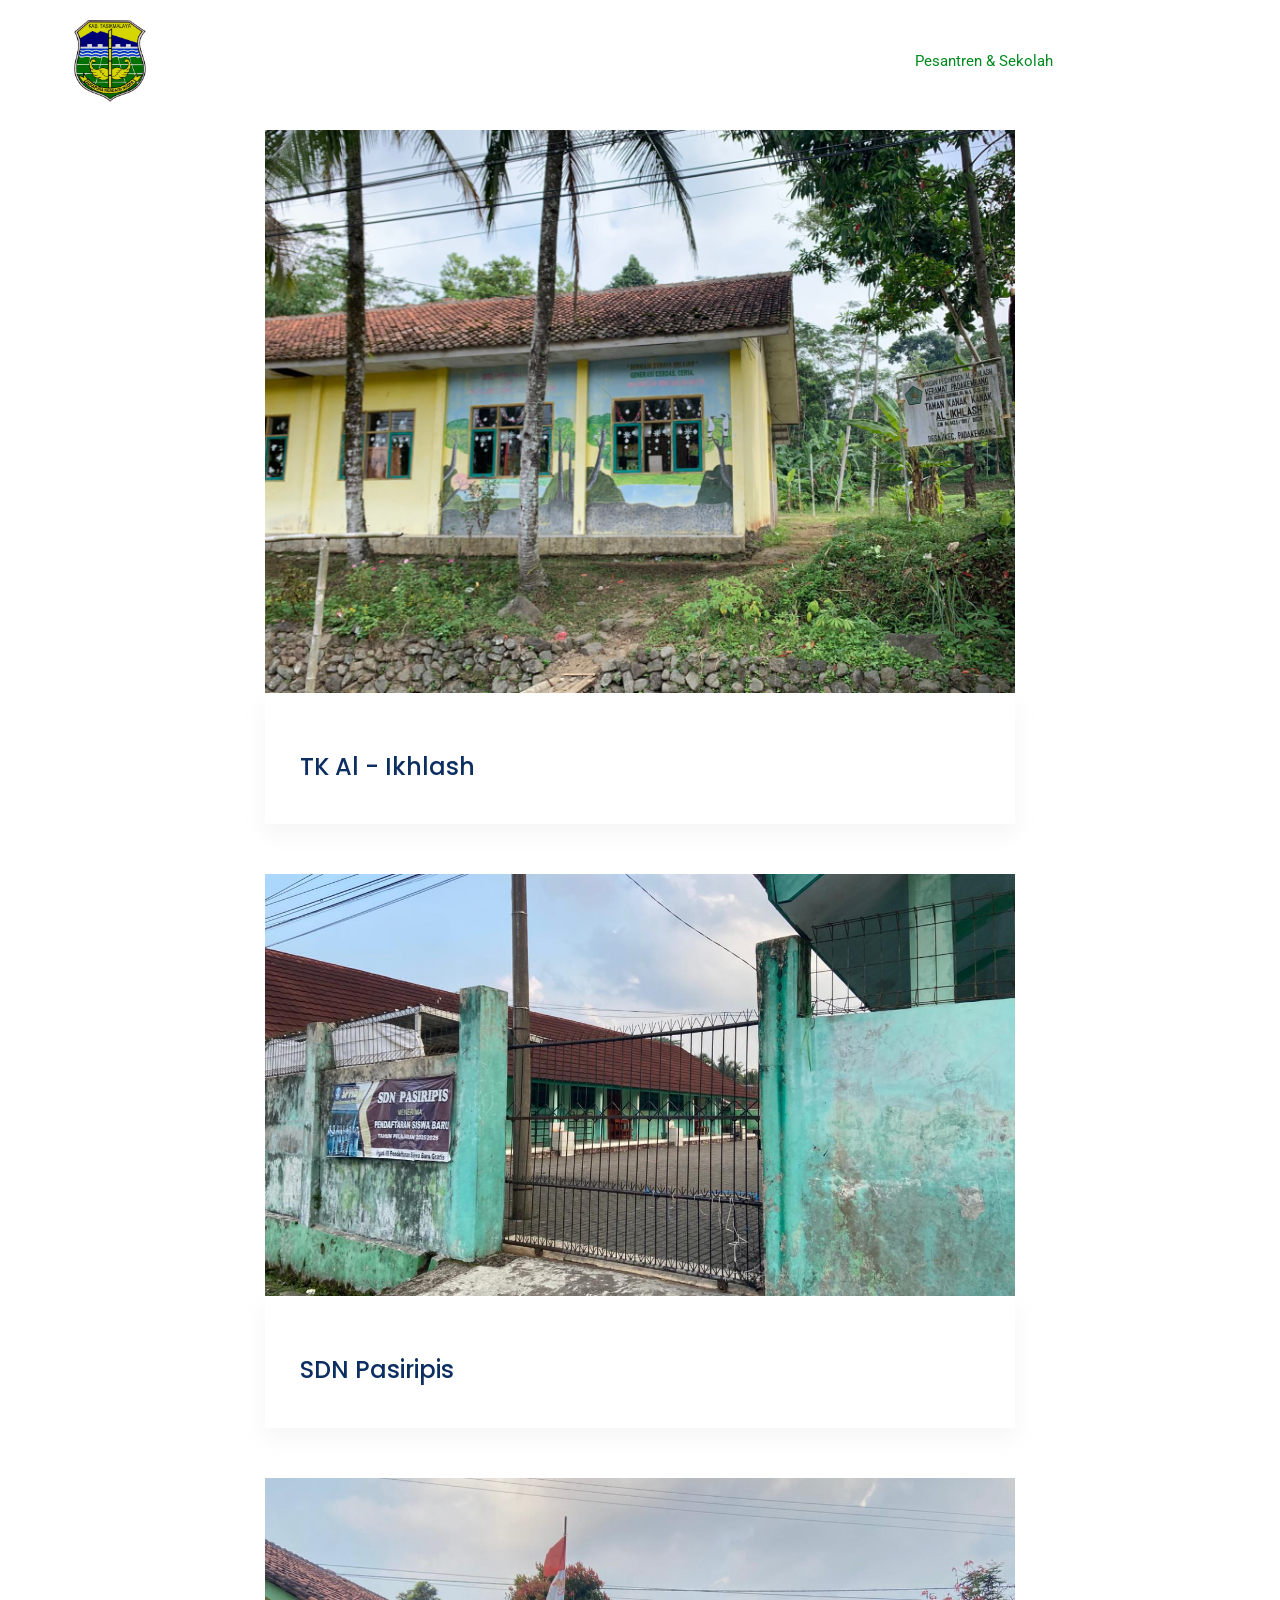
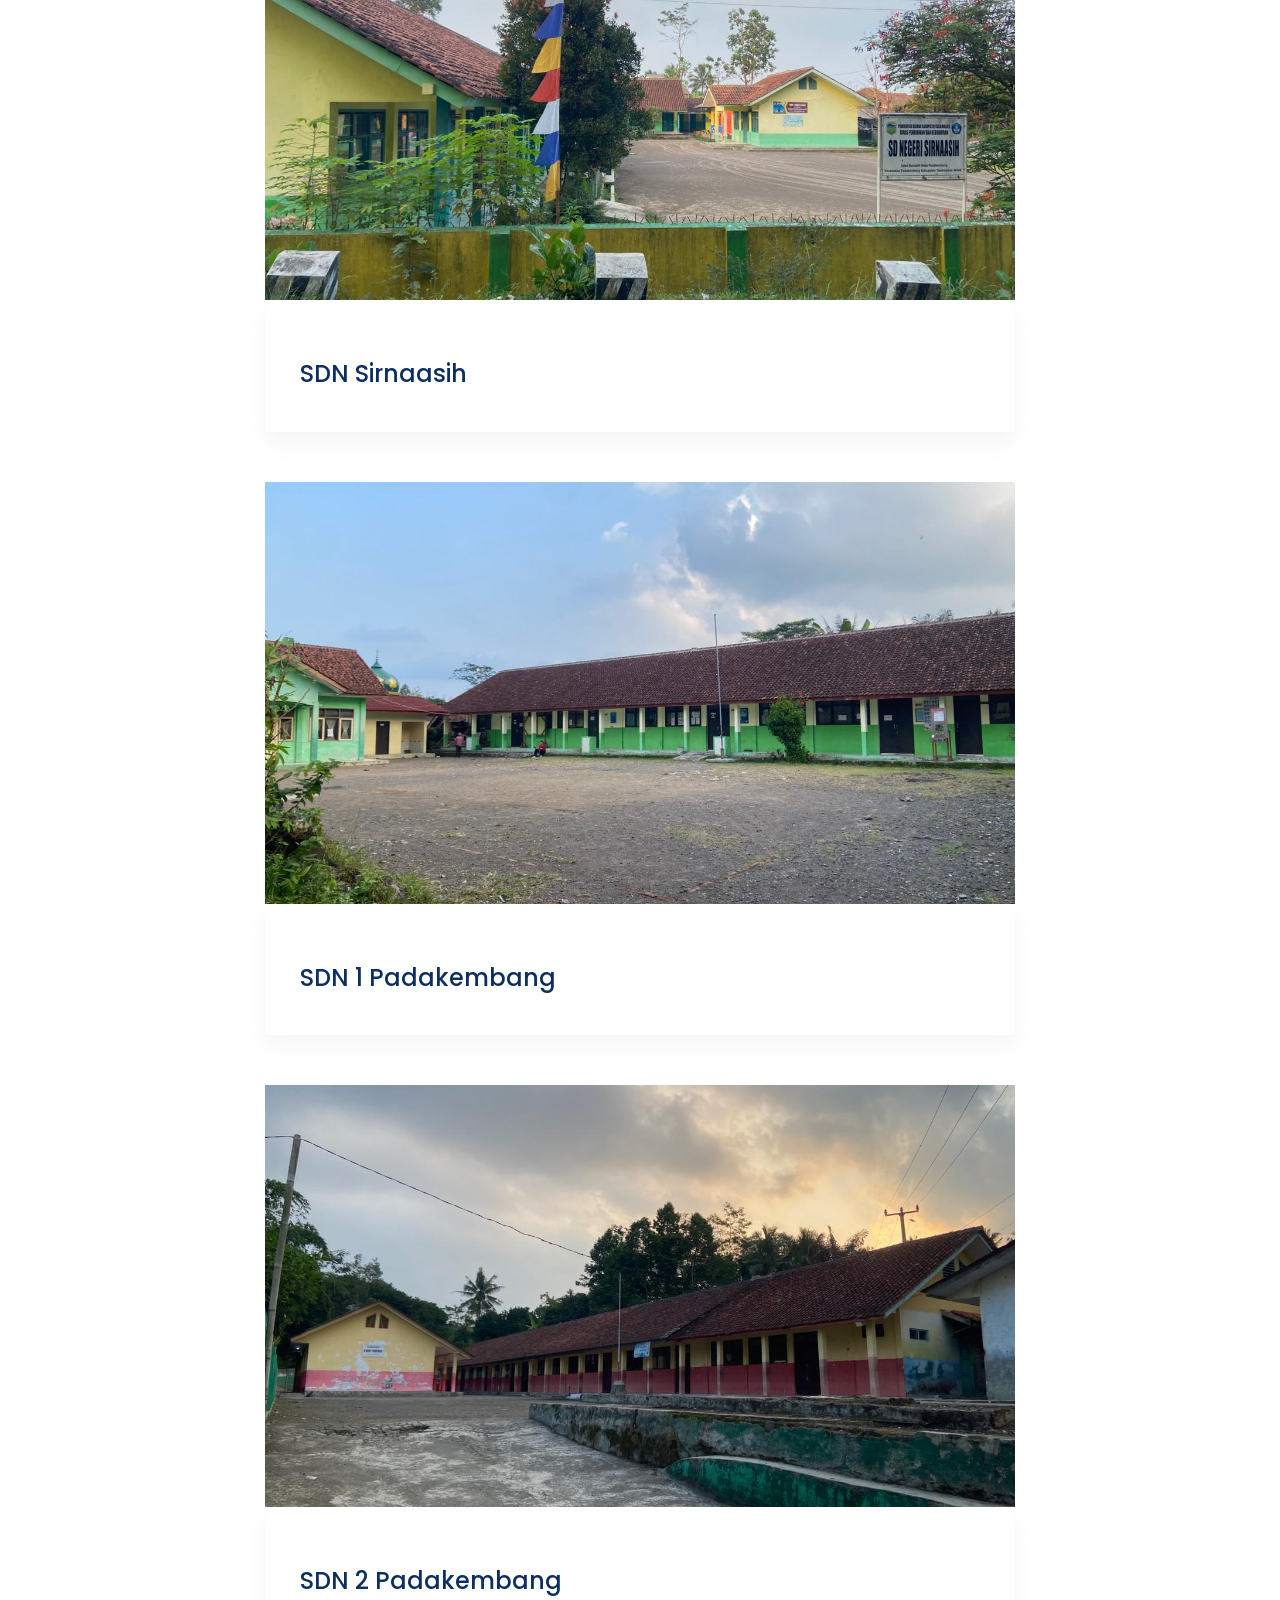
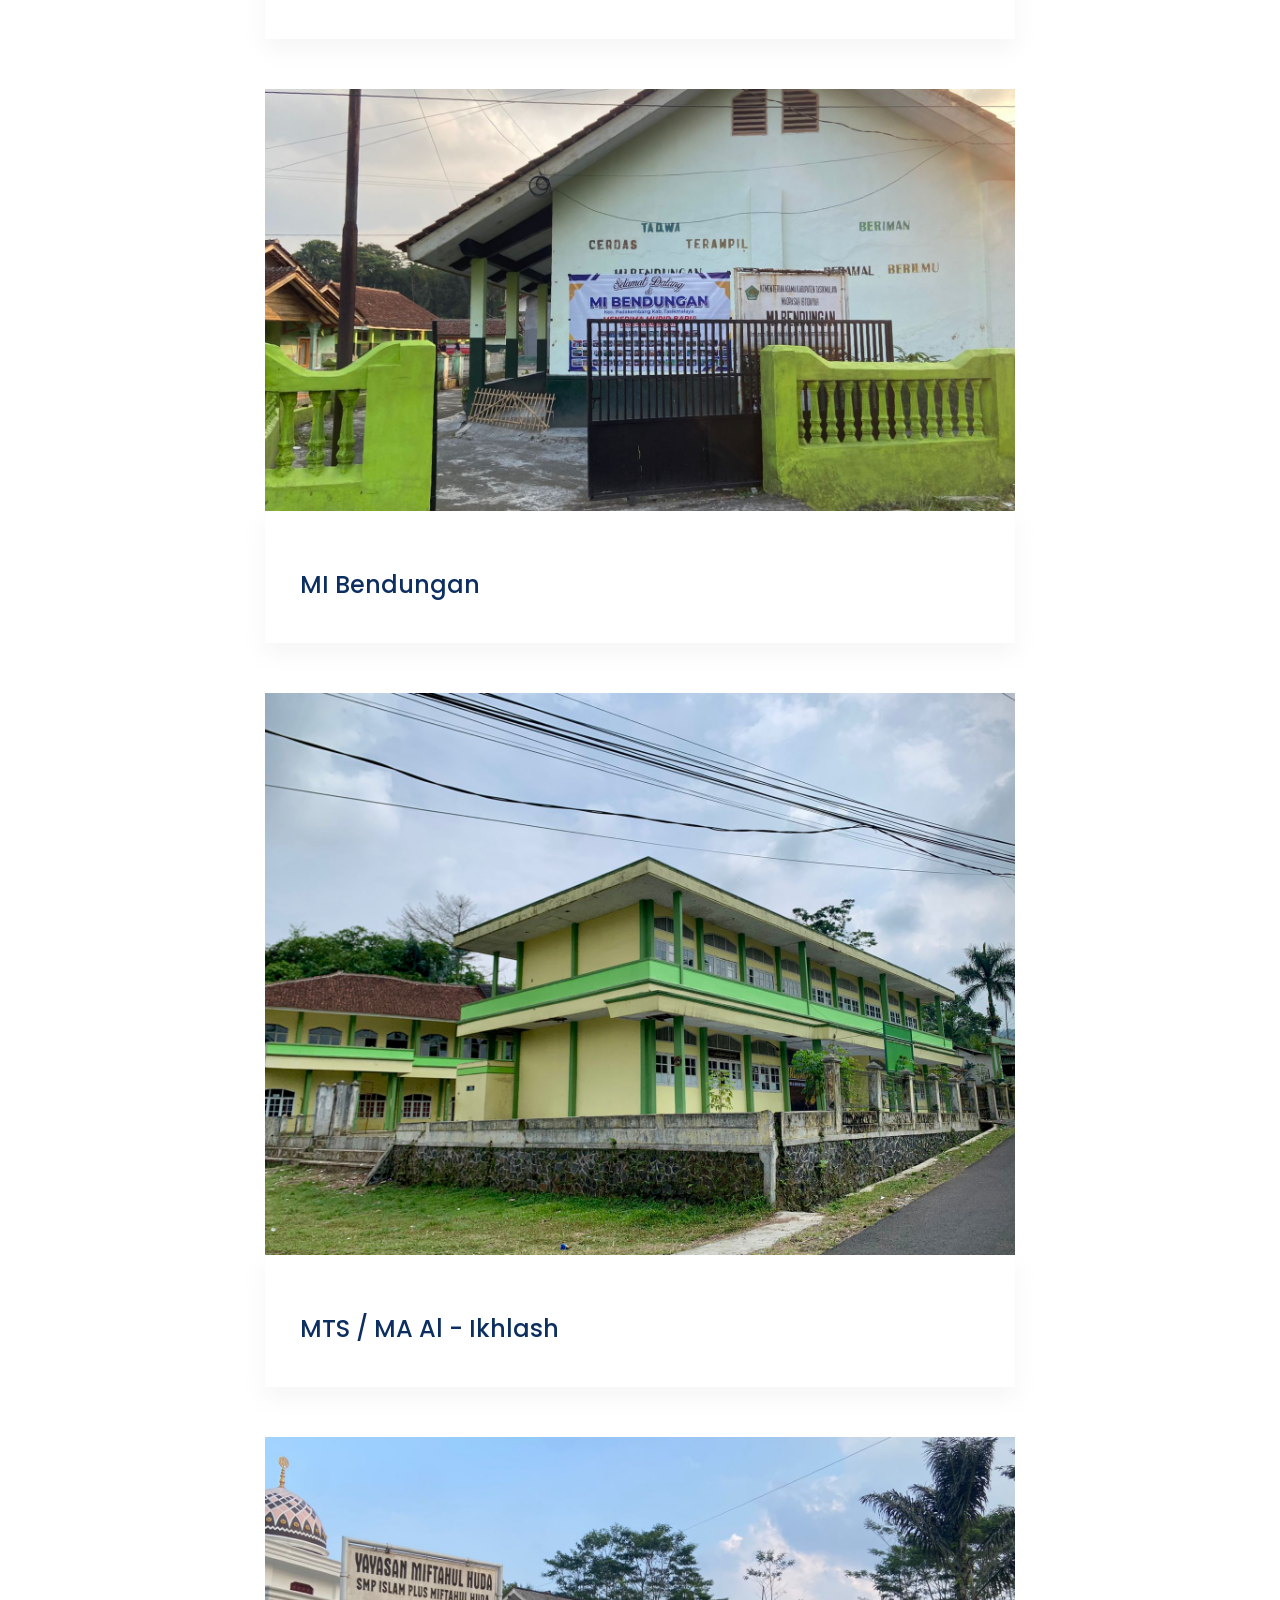
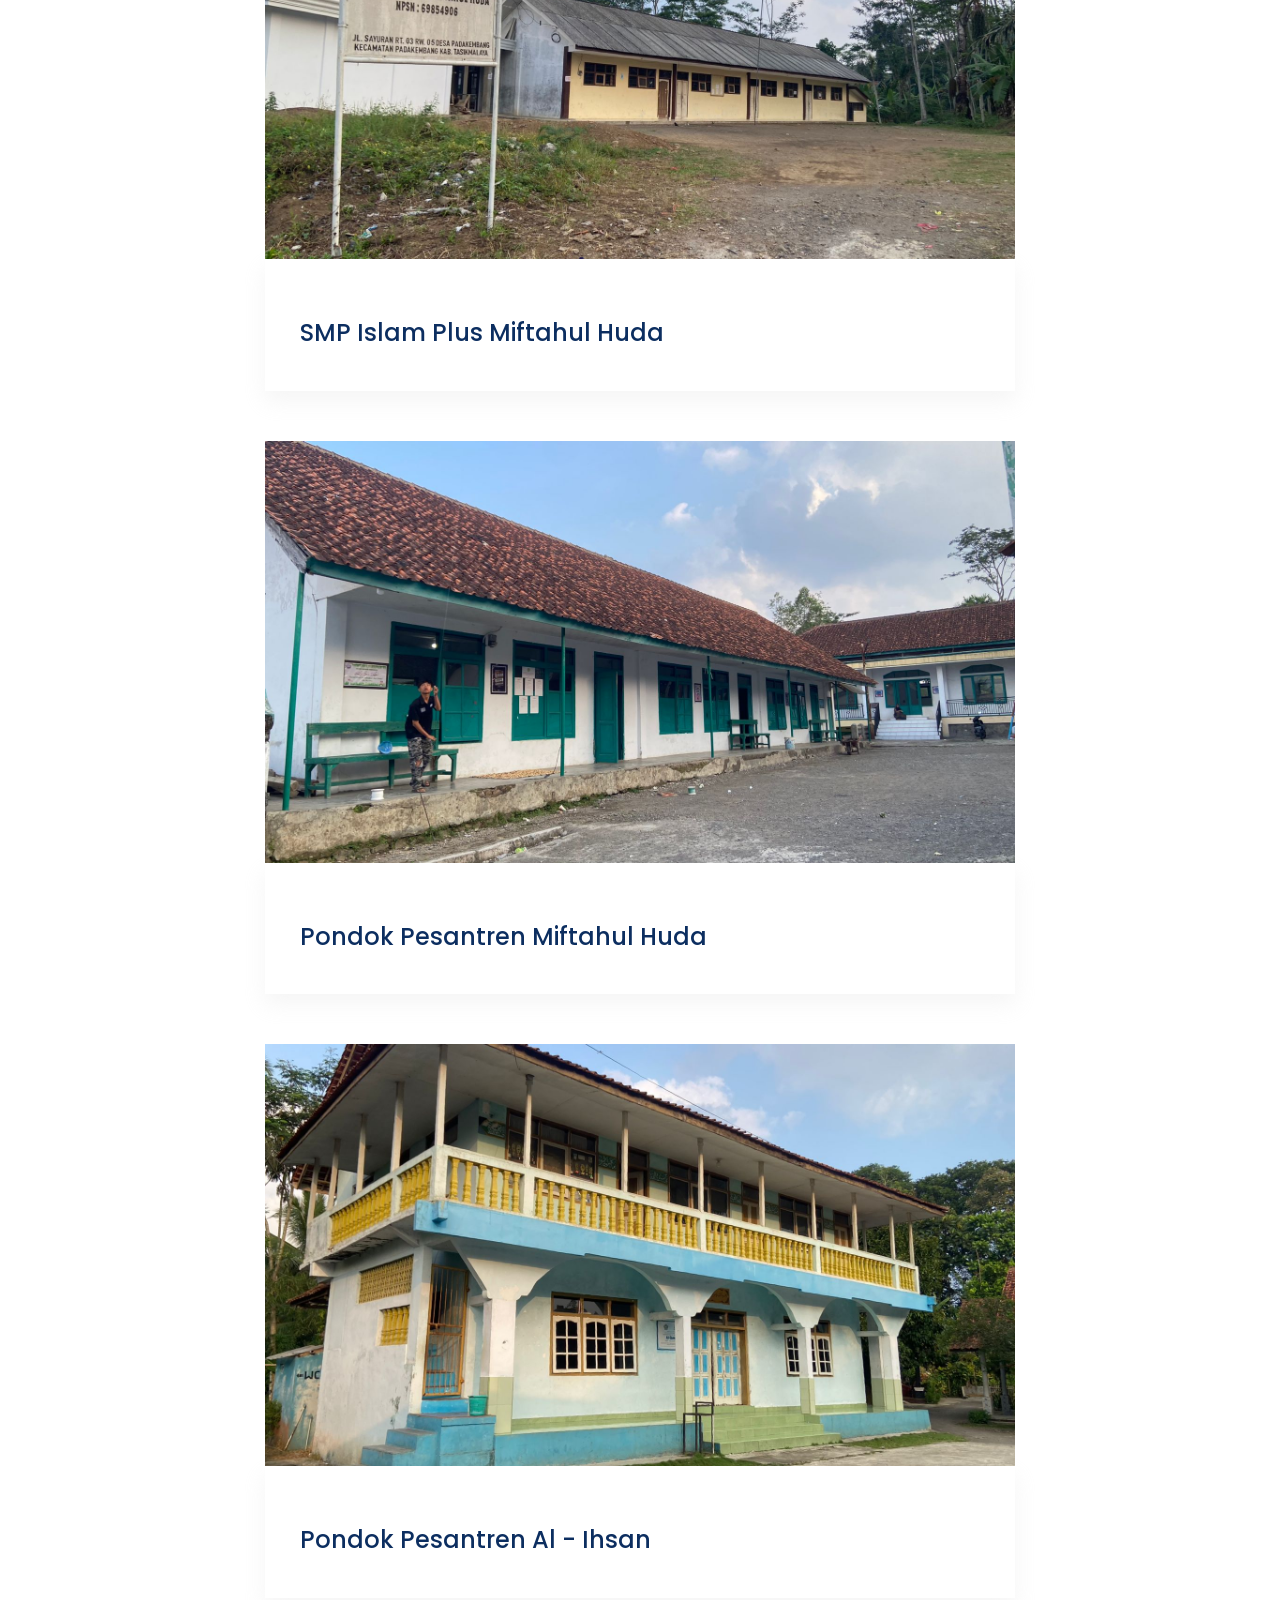
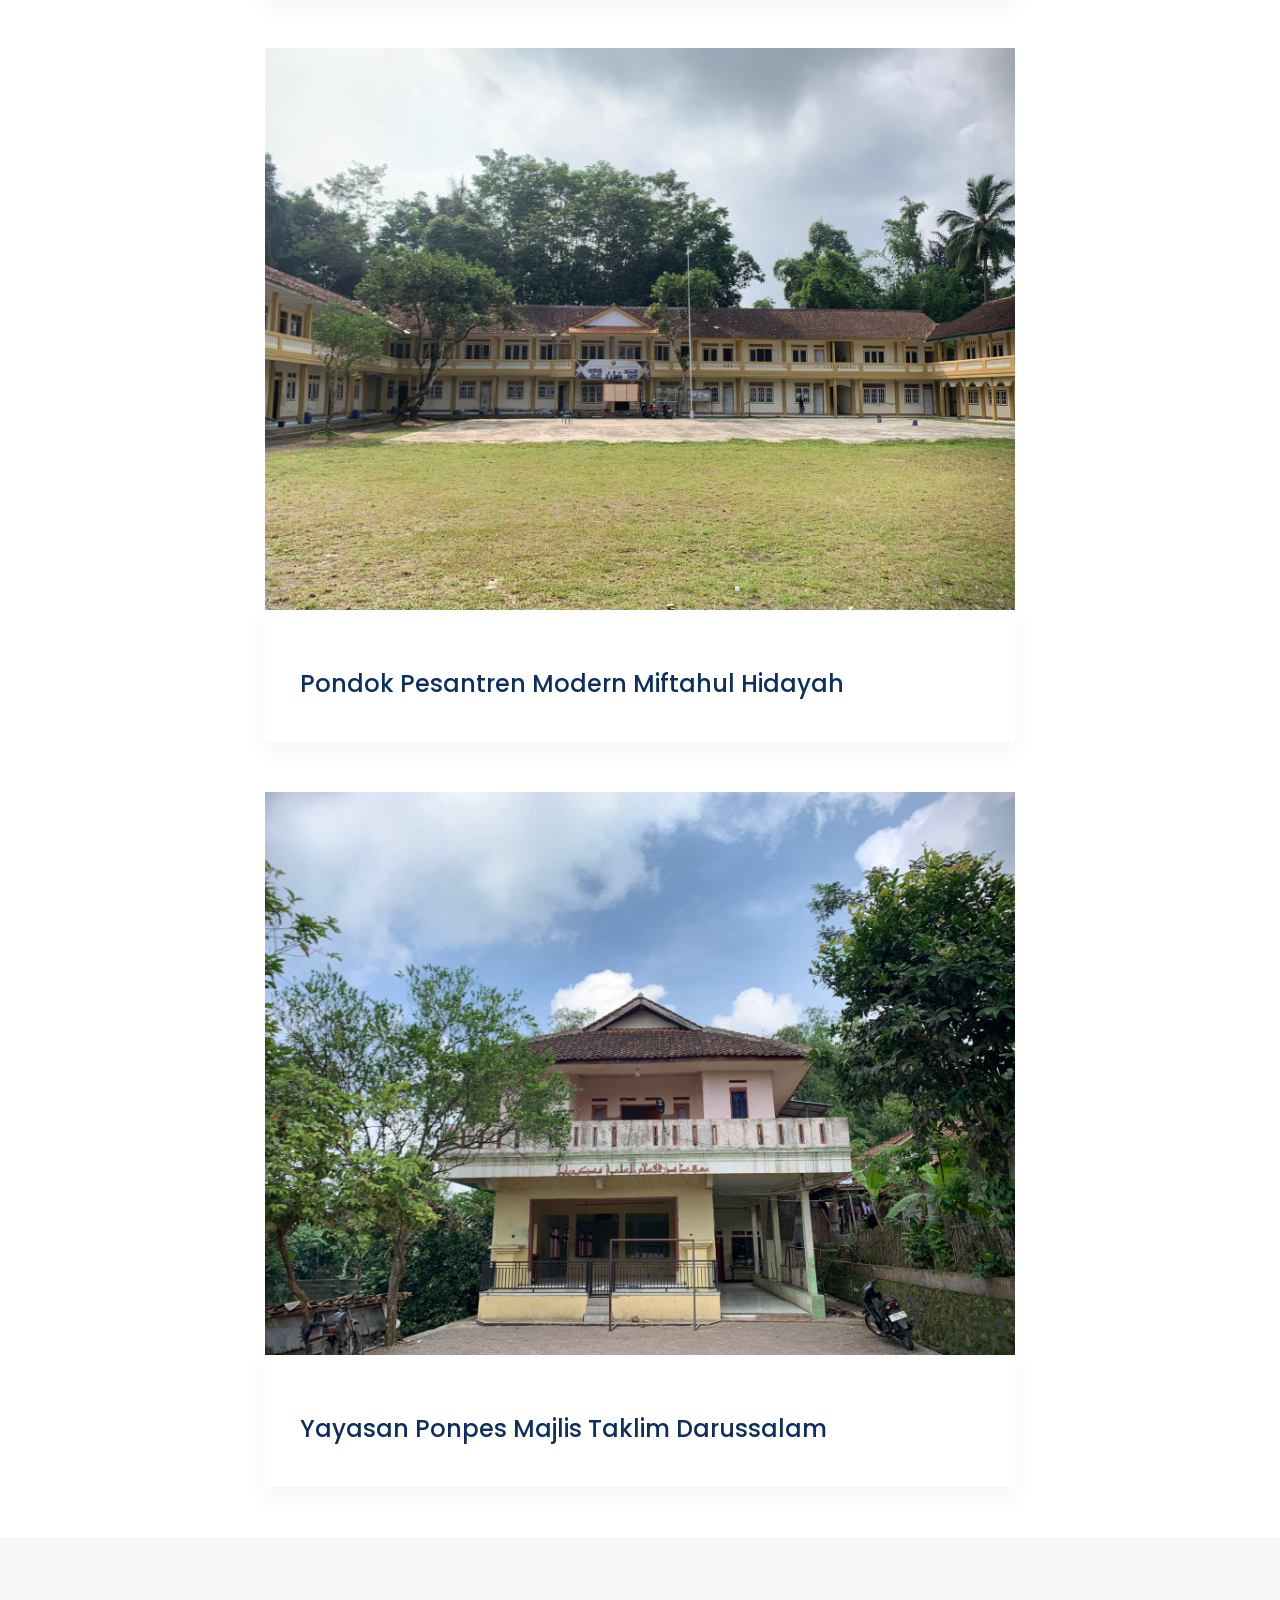
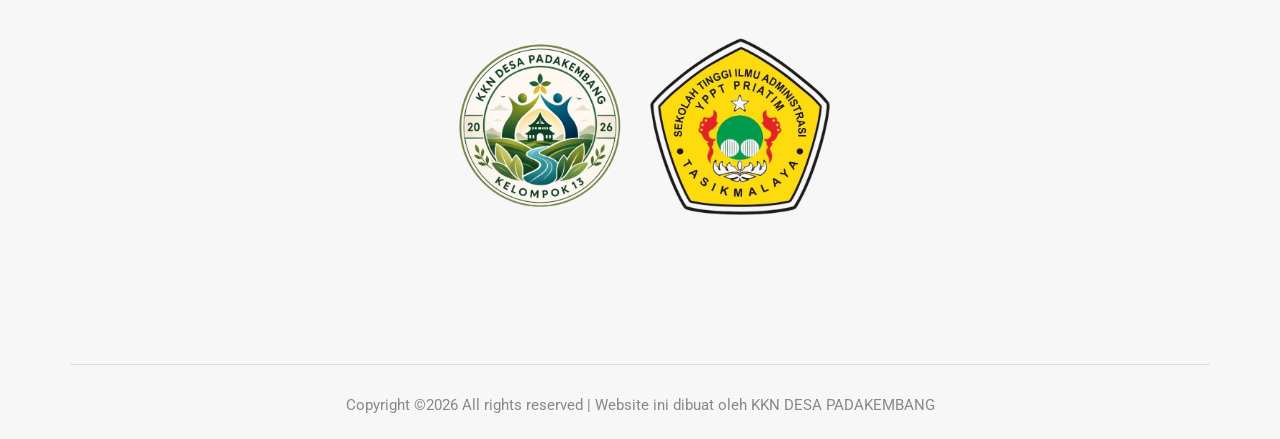
==== commit b8031529: "update halaman" ====
--- a/sekolah.html
+++ b/sekolah.html
@@ -204,6 +204,16 @@
                                 </a>
                             </div>
                         </article>
+                        <article class="blog_item">
+                            <div class="blog_item_img">
+                                <img class="card-img rounded-0" src="img/sekolah12.jpeg" alt="">
+                            </div>
+                            <div class="blog_details">
+                                <a class="d-inline-block" href="single-blog.html">
+                                    <h3>Yayasan Ponpes Majlis Taklim Darussalam</h3>
+                                </a>
+                            </div>
+                        </article>
                     </div>
                 </div>
                 
--- a/css/style.css
+++ b/css/style.css
@@ -4035,7 +4035,7 @@
 @media (max-width: 576px) {
   /* line 17, E:/172 Etrain Education/172_Etrain_Education_html/sass/_special_cource.scss */
   .special_cource .single_special_cource {
-    margin-bottom: 20px;
+    margin-bottom: 30px;
   }
   /* line 22, E:/172 Etrain Education/172_Etrain_Education_html/sass/_special_cource.scss */
   .special_cource .single_special_cource .special_img {
@@ -4057,7 +4057,7 @@
 @media only screen and (min-width: 768px) and (max-width: 991px) {
   /* line 17, E:/172 Etrain Education/172_Etrain_Education_html/sass/_special_cource.scss */
   .special_cource .single_special_cource {
-    margin-bottom: 20px;
+    margin-bottom: 30px;
   }
 }
 
@@ -7506,3 +7506,30 @@
   background: #f8f9fa;
   font-weight: 600;
 }
+
+.umkm-card {
+  border: 1px solid #ddd;
+  border-radius: 10px;
+  padding: 15px;
+  margin-top: 15px;
+}
+
+.umkm-card h4 {
+  margin-bottom: 8px;
+}
+
+.umkm-card p {
+  font-size: 14px;
+  color: #666;
+}
+
+.umkm-card button {
+  width: 100%;
+  margin-top: 10px;
+  background: #28a745;
+  color: white;
+  border: none;
+  padding: 10px;
+  border-radius: 8px;
+  cursor: pointer;
+}
